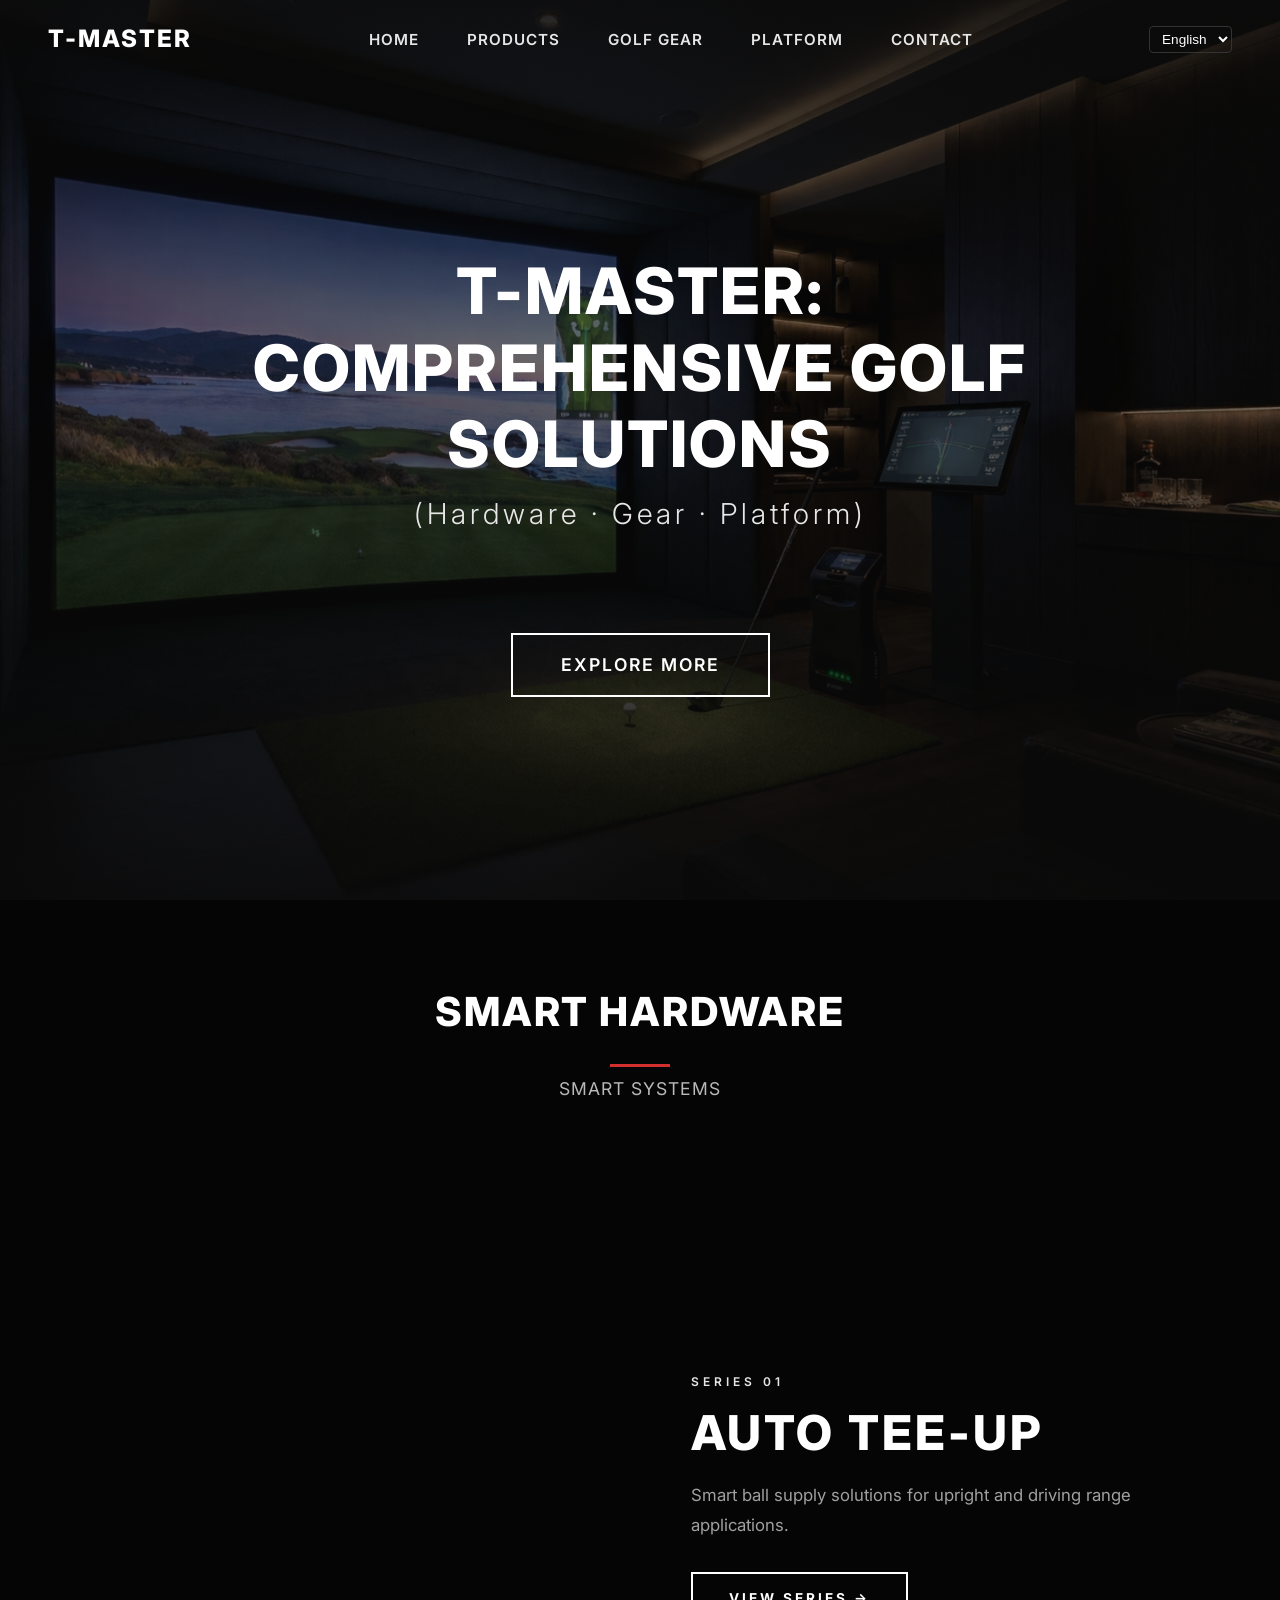
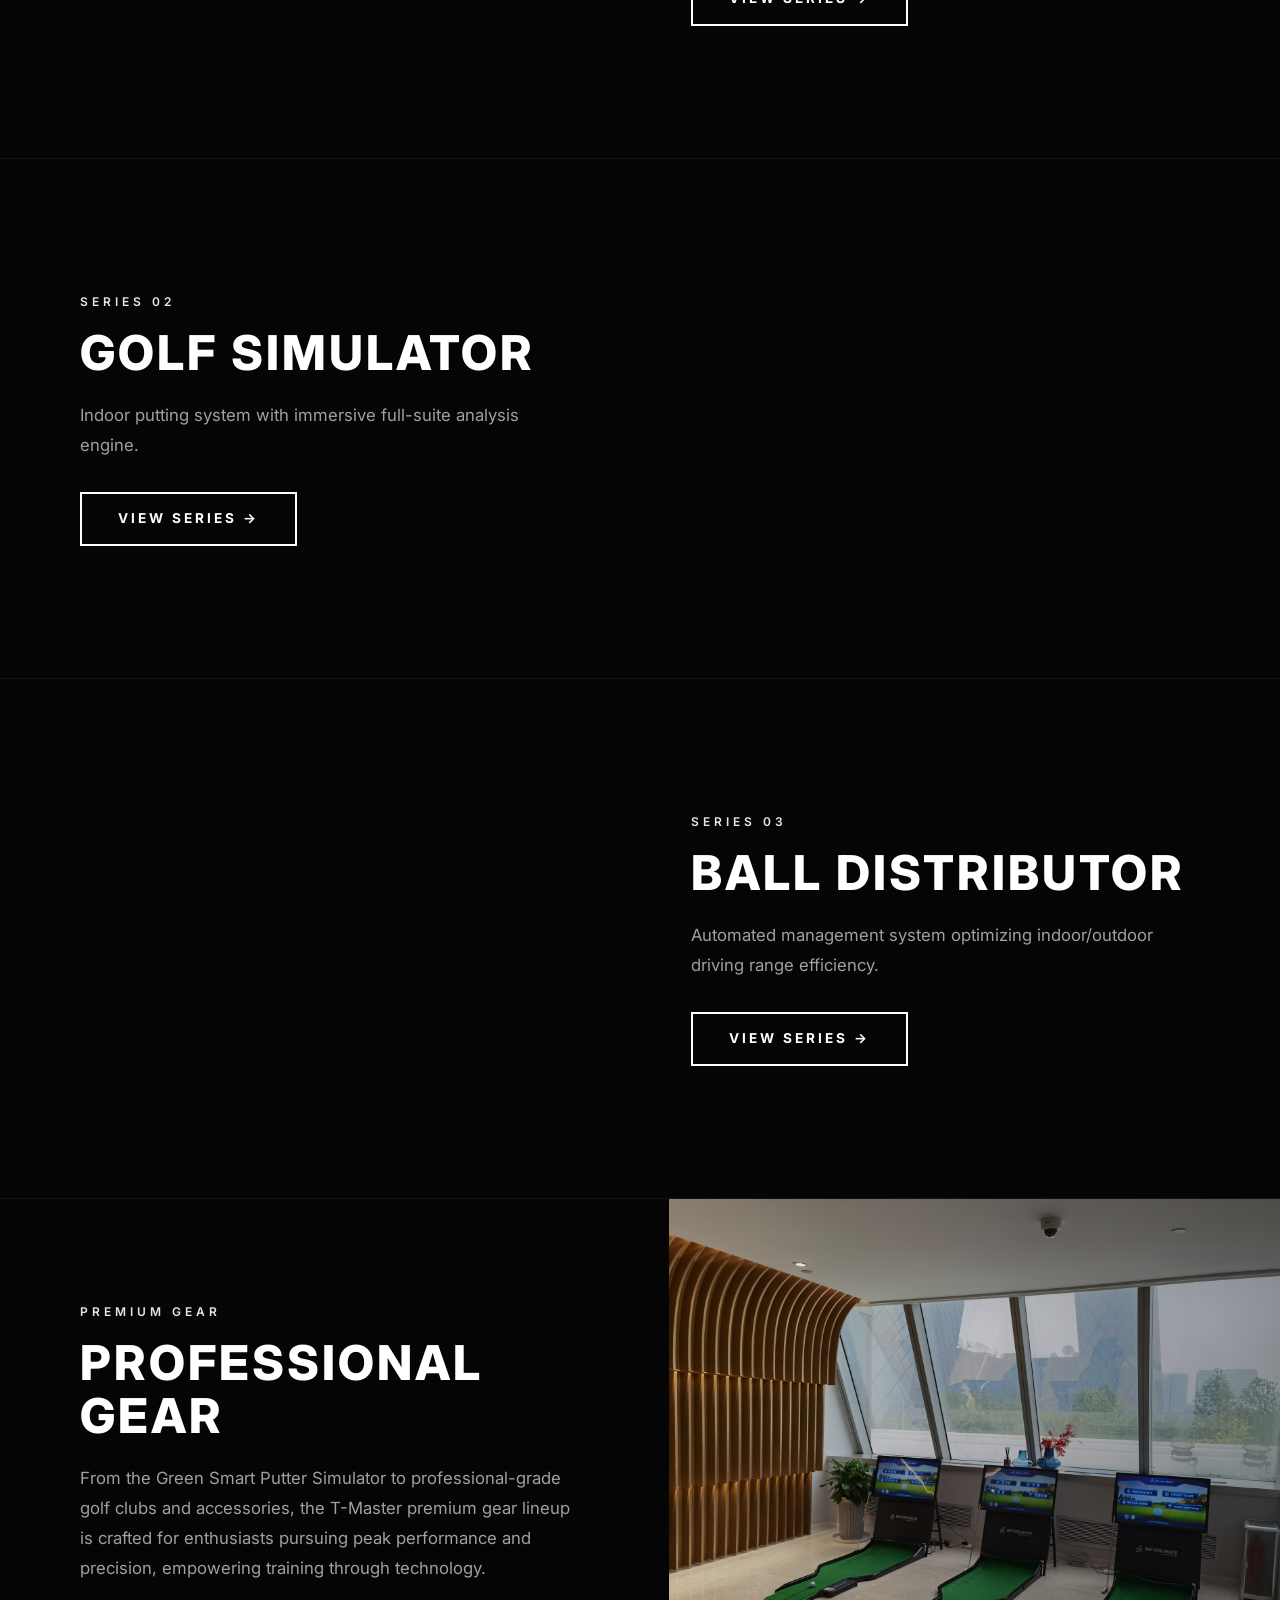
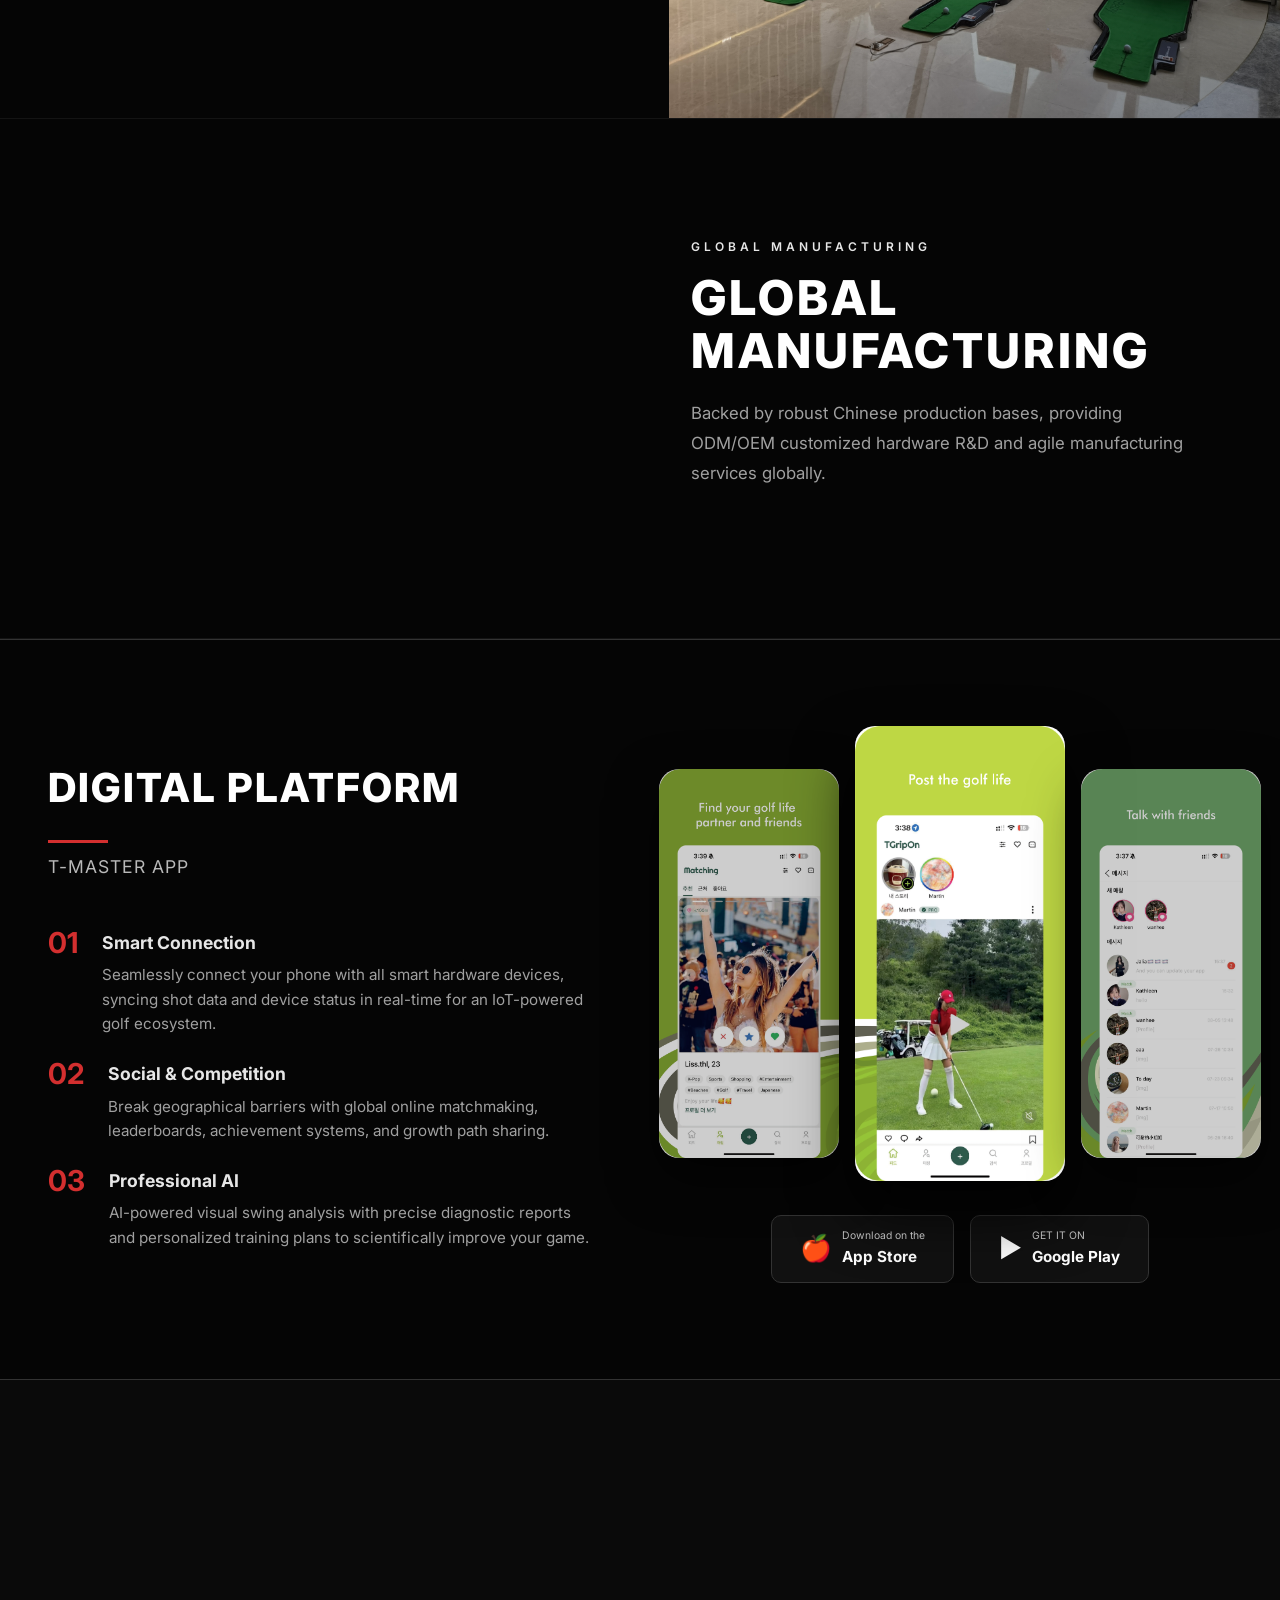
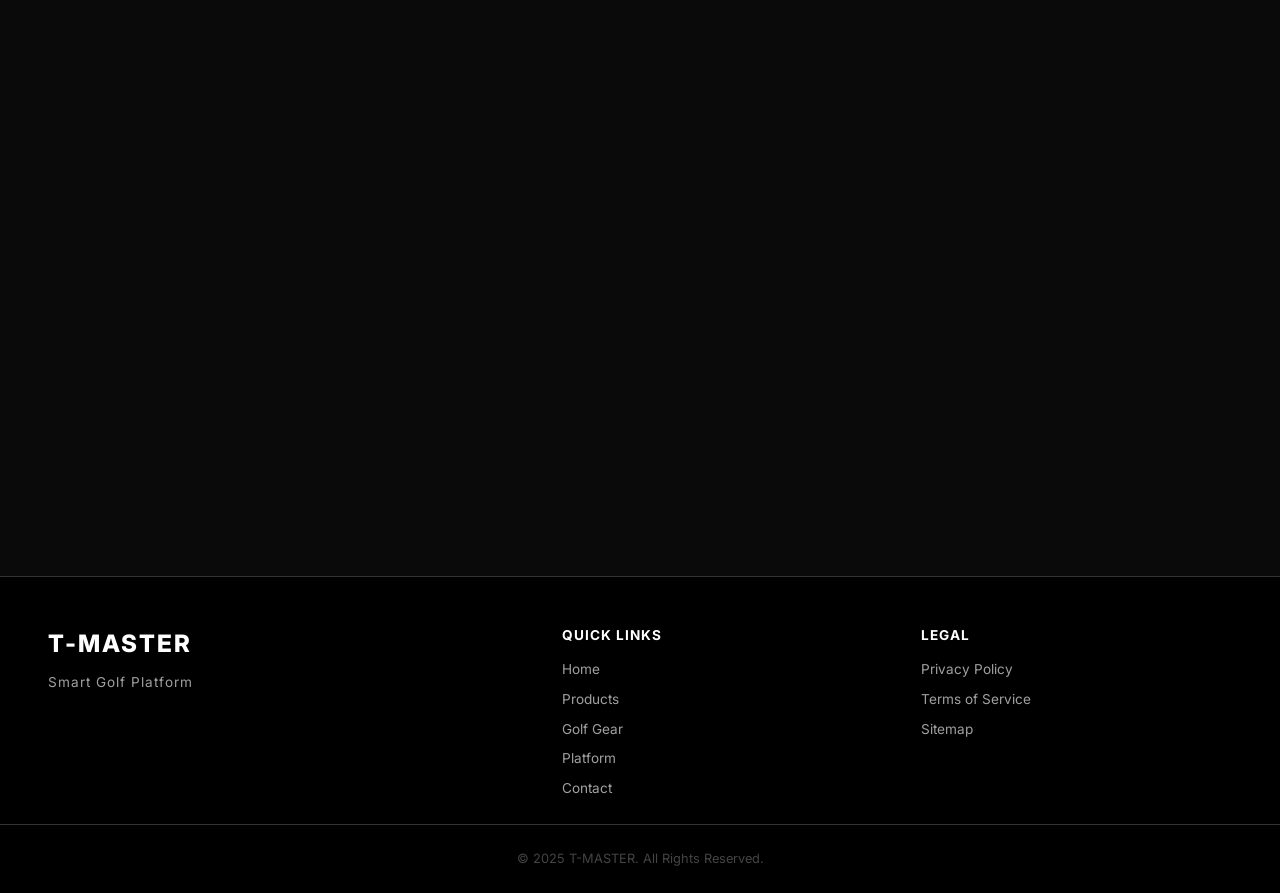
==== index.html @ eb728c8b "优化手机适配" ====
<!doctype html>
<html class="no-js" lang="">

<head>
  <meta charset="utf-8">
  <meta name="viewport" content="width=device-width, initial-scale=1">
  <title>T-Master | 全方位高尔夫解决方案</title>
  <link rel="preconnect" href="https://fonts.googleapis.com">
  <link rel="preconnect" href="https://fonts.gstatic.com" crossorigin>
  <link href="https://fonts.googleapis.com/css2?family=Inter:wght@300;400;600;800&display=swap" rel="stylesheet">
  <link rel="stylesheet" href="css/variables.css">
  <link rel="stylesheet" href="css/reset.css">
  <link rel="stylesheet" href="css/style.css">
  <link rel="stylesheet" href="css/header.css">
  <link rel="stylesheet" href="css/hero.css">
  <link rel="stylesheet" href="css/products.css">
  <link rel="stylesheet" href="css/platform.css">
  <link rel="stylesheet" href="css/footer.css">
  <meta name="description" content="T-Master 是一个涵盖从智能硬件、专业球具到数字化平台的全方位高尔夫解决方案品牌。">

  <meta property="og:title" content="">
  <meta property="og:type" content="">
  <meta property="og:url" content="">
  <meta property="og:image" content="">
  <meta property="og:image:alt" content="">

  <link rel="icon" href="/favicon.ico" sizes="any">
  <link rel="icon" href="/icon.svg" type="image/svg+xml">
  <link rel="apple-touch-icon" href="icon.png">

  <link rel="manifest" href="site.webmanifest">
  <meta name="theme-color" content="#fafafa">
  <style>
    .tm-global-cards {
      display: grid;
      grid-template-columns: 1fr 1fr;
      gap: 20px;
    }

    @media (max-width: 768px) {
      .tm-global-cards {
        grid-template-columns: 1fr;
        gap: 12px;
      }

      .tm-global-cards>div {
        padding: 20px !important;
      }

      .tm-global-cards h4 {
        font-size: 1rem !important;
      }

      .tm-global-cards p {
        font-size: 0.8rem !important;
      }

      .tm-contact-cta h2 {
        font-size: 1.5rem;
      }

      .tm-contact-cta p {
        font-size: 0.9rem !important;
      }

      .tm-contact-cta a {
        padding: 12px 32px !important;
        font-size: 0.9rem !important;
      }
    }
  </style>
</head>

<body>

  <header class="tm-header" id="tm-header">
    <div class="tm-header-container">
      <a href="#" class="tm-logo">T-Master</a>
      <nav class="tm-nav">
        <ul class="tm-nav-list">
          <li><a href="#hero" data-i18n="nav-home">首页</a></li>
          <li><a href="products.html" data-i18n="nav-products">产品中心</a></li>
          <li><a href="golf-gear.html" data-i18n="nav-golf-gear">高尔夫用品</a></li>
          <li><a href="#platform" data-i18n="nav-platform">数字化平台</a></li>
          <li><a href="contact.html" data-i18n="nav-contact">联系我们</a></li>
        </ul>
      </nav>
      <div class="tm-hamburger" id="tm-hamburger">
        <span></span><span></span><span></span>
      </div>
      <div class="tm-lang-switcher">
        <select id="lang-select">
          <option value="zh">中文</option>
          <option value="en">English</option>
          <option value="ko">한국어</option>
        </select>
      </div>
    </div>
  </header>

  <main>
    <!-- Hero Section -->
    <section id="hero" class="tm-hero">
      <img src="img/hero_golf.png" alt="Golf Simulator" class="tm-hero-bg">
      <div class="tm-hero-content">
        <h1 class="tm-hero-title tm-fade-up tm-delay-1" data-i18n="hero-slogan">T-Master: 全方位高尔夫解决方案</h1>
        <p class="tm-hero-subtitle tm-fade-up tm-delay-2" data-i18n="hero-sub">(硬件 · 装备 · 平台)</p>
        <a href="#products" class="tm-hero-btn tm-fade-up tm-delay-3" data-i18n="hero-btn">探索更多</a>
      </div>
    </section>

    <!-- Products Section - PXG Full-Width Banner Style -->
    <section id="products" class="tm-products-fullwidth">

      <!-- Section Header -->
      <div class="tm-section-header tm-reveal" style="padding: 80px 40px 40px;">
        <h2 class="tm-section-title" data-i18n="sec-hardware-title">智能硬件</h2>
        <p class="tm-section-subtitle" data-i18n="sec-hardware-sub">SMART SYSTEMS</p>
      </div>

      <!-- Banner 1: 发球机系列 -->
      <div class="tm-product-banner tm-reveal">
        <div class="tm-product-banner-img" style="background-image: url('img/products/立式发球机/autotee_new.png');"></div>
        <div class="tm-product-banner-content">
          <p class="tm-product-banner-label">SERIES 01</p>
          <h2 class="tm-product-banner-title" data-i18n="hw-autotee">自动发球机</h2>
          <p class="tm-product-banner-desc" data-i18n="hw-autotee-desc">涵盖立式与练习场场式的智能供球解决方案。</p>
          <a href="category.html?cat=tee-up" class="tm-product-banner-btn" data-i18n="cta-view-series">查看系列 →</a>
        </div>
      </div>

      <!-- Banner 2: 模拟器系列 (反向排列) -->
      <div class="tm-product-banner reverse tm-reveal">
        <div class="tm-product-banner-img"
          style="background-image: url('img/products/TEEMASTER高尔夫模拟器/golf_simulator.png');">
        </div>
        <div class="tm-product-banner-content">
          <p class="tm-product-banner-label">SERIES 02</p>
          <h2 class="tm-product-banner-title" data-i18n="hw-sim">智能模拟器</h2>
          <p class="tm-product-banner-desc" data-i18n="hw-sim-desc">包含果岭推杆系统与全套室内沉浸分析系统。</p>
          <a href="category.html?cat=simulator" class="tm-product-banner-btn" data-i18n="cta-view-series">查看系列 →</a>
        </div>
      </div>

      <!-- Banner 3: 自动配球机系列 -->
      <div class="tm-product-banner tm-reveal">
        <div class="tm-product-banner-img" style="background-image: url('img/products/各种供球机/185供球机_new.png');"></div>
        <div class="tm-product-banner-content">
          <p class="tm-product-banner-label">SERIES 03</p>
          <h2 class="tm-product-banner-title" data-i18n="hw-distributor">自动配球机</h2>
          <p class="tm-product-banner-desc" data-i18n="hw-distributor-desc">优化室内外练习场运营效率的自动化洗传管理系统。</p>
          <a href="category.html?cat=distributor" class="tm-product-banner-btn" data-i18n="cta-view-series">查看系列 →</a>
        </div>
      </div>

      <!-- Premium Gear Banner (反向) -->
      <div class="tm-product-banner reverse tm-reveal">
        <div class="tm-product-banner-img" style="background-image: url('img/products/果岭贝贝智能高尔夫推杆模拟器/gl1.jpg');"></div>
        <div class="tm-product-banner-content">
          <p class="tm-product-banner-label">PREMIUM GEAR</p>
          <h2 class="tm-product-banner-title" data-i18n="sec-gear-title">专业装备</h2>
          <p class="tm-product-banner-desc" data-i18n="gear-text">从果岭智能推杆模拟器到专业级高尔夫球杆及周边配件，T-Master
            专业装备产品线专为追求极致性能与精准工艺的高尔夫爱好者打造，以科技赋能训练，延续品牌硬核设计语言。</p>
        </div>
      </div>

      <!-- Manufacturing Banner -->
      <div class="tm-product-banner tm-reveal">
        <div class="tm-product-banner-img"
          style="background-image: url('https://images.unsplash.com/photo-1581091226825-a6a2a5aee158?auto=format&fit=crop&q=80&w=1200');">
        </div>
        <div class="tm-product-banner-content">
          <p class="tm-product-banner-label">GLOBAL MANUFACTURING</p>
          <h2 class="tm-product-banner-title" data-i18n="sec-mfg-title">生产实力</h2>
          <p class="tm-product-banner-desc" data-i18n="mfg-text">依托中国本土强大的生产基地，提供 ODM/OEM 定制化硬件研发与敏捷生产服务，辐射全球市场。</p>
        </div>
      </div>

    </section>

    <!-- Platform Section -->
    <section id="platform" class="tm-platform-section">
      <div class="tm-platform-container">
        <div class="tm-platform-content tm-reveal">
          <h2 class="tm-section-title" data-i18n="sec-plat-title" style="text-align:left; margin-bottom:10px;">数字化生态
          </h2>
          <p class="tm-section-subtitle" data-i18n="sec-plat-sub" style="margin-bottom:30px;">T-MASTER APP</p>

          <div class="tm-feature-list">
            <div class="tm-feature-item">
              <div class="tm-feature-icon">01</div>
              <div class="tm-feature-text">
                <h4 data-i18n="plat-feat1-title">智能连接</h4>
                <p data-i18n="plat-feat1-desc">手机与硬件设备无缝连接，实时同步击球数据，随时掌握训练状态。</p>
              </div>
            </div>
            <div class="tm-feature-item">
              <div class="tm-feature-icon">02</div>
              <div class="tm-feature-text">
                <h4 data-i18n="plat-feat2-title">社交竞技</h4>
                <p data-i18n="plat-feat2-desc">全球线上约战，排行榜与成就系统，让高尔夫更有乐趣。</p>
              </div>
            </div>
            <div class="tm-feature-item">
              <div class="tm-feature-icon">03</div>
              <div class="tm-feature-text">
                <h4 data-i18n="plat-feat3-title">专业赋能</h4>
                <p data-i18n="plat-feat3-desc">AI 视觉挥杆分析，个性化训练计划，助您持续突破。</p>
              </div>
            </div>
          </div>
        </div>
        <div class="tm-platform-visual tm-reveal" style="transition-delay: 0.3s;">
          <div class="tm-app-showcase">
            <img src="img/app/app_screen_1.png" alt="T-Master App" class="tm-app-screen">
            <img src="img/app/app_screen_2.png" alt="T-Master App" class="tm-app-screen tm-app-screen-center">
            <img src="img/app/app_screen_3.png" alt="T-Master App" class="tm-app-screen">
          </div>
          <div class="tm-app-download" style="display: flex; gap: 16px; justify-content: center; margin-top: 24px;">
            <a href="#" class="tm-download-btn"
              style="display: inline-flex; align-items: center; gap: 10px; padding: 12px 28px; background: #111; border: 1px solid var(--tm-color-border); border-radius: 10px; color: var(--tm-color-text); text-decoration: none; transition: var(--tm-transition-fast);"
              onmouseover="this.style.borderColor='var(--tm-color-accent)'"
              onmouseout="this.style.borderColor='var(--tm-color-border)'">
              <span style="font-size: 1.6rem;">🍎</span>
              <span style="text-align: left;"><small style="font-size: 0.65rem; opacity: 0.7; display: block;"
                  data-i18n="app-download-on">Download on the</small><strong style="font-size: 0.95rem;">App
                  Store</strong></span>
            </a>
            <a href="#" class="tm-download-btn"
              style="display: inline-flex; align-items: center; gap: 10px; padding: 12px 28px; background: #111; border: 1px solid var(--tm-color-border); border-radius: 10px; color: var(--tm-color-text); text-decoration: none; transition: var(--tm-transition-fast);"
              onmouseover="this.style.borderColor='var(--tm-color-accent)'"
              onmouseout="this.style.borderColor='var(--tm-color-border)'">
              <span style="font-size: 1.6rem;">▶️</span>
              <span style="text-align: left;"><small style="font-size: 0.65rem; opacity: 0.7; display: block;"
                  data-i18n="app-get-on">GET IT ON</small><strong style="font-size: 0.95rem;">Google
                  Play</strong></span>
            </a>
          </div>
        </div>
      </div>
    </section>

    <!-- Contact CTA + Global Layout -->
    <section id="contact" class="tm-contact-section">
      <!-- 简洁 CTA 引导区域 -->
      <div class="tm-contact-cta tm-reveal"
        style="max-width: var(--tm-max-width); margin: 0 auto; padding: 0 var(--tm-spacing-lg); text-align: center;">
        <h2 class="tm-section-title" data-i18n="sec-contact-cta-title">携手共创高尔夫未来</h2>
        <p class="tm-section-subtitle" data-i18n="sec-contact-cta-sub" style="margin-bottom: 16px;">BUSINESS PARTNERSHIP
        </p>
        <p style="font-size: 1.05rem; color: var(--tm-color-text-muted); max-width: 600px; margin: 0 auto 32px; line-height: 1.8;"
          data-i18n="sec-contact-cta-desc">无论您是寻找智能硬件合作、ODM/OEM 定制生产，还是区域代理与分销机会，我们都期待与您对话。</p>
        <a href="contact.html"
          style="display: inline-block; padding: 16px 48px; background: var(--tm-color-accent); color: #fff; font-size: 1rem; font-weight: 700; border-radius: 8px; text-decoration: none; letter-spacing: 1px; transition: var(--tm-transition-fast);"
          onmouseover="this.style.opacity='0.85'" onmouseout="this.style.opacity='1'" data-i18n="sec-contact-cta-btn">📋
          立即联系我们</a>
      </div>

      <!-- 全球业务布局 -->
      <div class="tm-global-layout tm-reveal"
        style="transition-delay: 0.3s; max-width: var(--tm-max-width); margin: 60px auto 0; padding: 0 var(--tm-spacing-lg);">
        <div class="tm-global-content" style="text-align: center; margin-bottom: 24px;">
          <h3 data-i18n="sec-global-title">🌍 全球业务布局</h3>
          <p data-i18n="sec-global-desc" style="color: var(--tm-color-text-muted); margin-top: 8px;">中韩双核驱动的跨国业务格局展示</p>
        </div>
        <div class="tm-global-cards">
          <div
            style="background: var(--tm-color-bg-secondary); border: 1px solid var(--tm-color-border); border-radius: 12px; padding: 28px; position: relative; overflow: hidden;">
            <div
              style="position: absolute; top: 12px; right: 16px; font-size: 0.7rem; letter-spacing: 2px; color: var(--tm-color-accent); text-transform: uppercase;">
              R&D CENTER</div>
            <div style="font-size: 2rem; margin-bottom: 12px;">🇰🇷</div>
            <h4 style="font-size: 1.2rem; font-weight: 700; color: var(--tm-color-text); margin-bottom: 6px;"
              data-i18n="loc-korea">韩国 (Korea)</h4>
            <p style="font-size: 0.85rem; color: var(--tm-color-text-muted); line-height: 1.6;"
              data-i18n="loc-korea-desc">产品研发与设计中心，负责核心技术创新、软件平台开发与全球市场策略制定。</p>
          </div>
          <div
            style="background: var(--tm-color-bg-secondary); border: 1px solid var(--tm-color-border); border-radius: 12px; padding: 28px; position: relative; overflow: hidden;">
            <div
              style="position: absolute; top: 12px; right: 16px; font-size: 0.7rem; letter-spacing: 2px; color: var(--tm-color-accent); text-transform: uppercase;">
              MANUFACTURING</div>
            <div style="font-size: 2rem; margin-bottom: 12px;">🇨🇳</div>
            <h4 style="font-size: 1.2rem; font-weight: 700; color: var(--tm-color-text); margin-bottom: 6px;"
              data-i18n="loc-china">中国 (China)</h4>
            <p style="font-size: 0.85rem; color: var(--tm-color-text-muted); line-height: 1.6;"
              data-i18n="loc-china-desc">智能硬件生产基地，承担 ODM/OEM 定制化制造、品控管理与全球供应链交付。</p>
          </div>
        </div>
      </div>
    </section>
  </main>

  <!-- Footer -->
  <footer class="tm-footer">
    <div class="tm-footer-inner">
      <div class="tm-footer-brand">
        <div class="tm-footer-logo">T-MASTER</div>
        <p class="tm-footer-tagline" data-i18n="footer-tagline">Smart Golf Platform</p>
      </div>
      <div class="tm-footer-nav">
        <h4 data-i18n="footer-nav-title">快速导航</h4>
        <a href="#hero" data-i18n="nav-home">首页</a>
        <a href="products.html" data-i18n="nav-products">产品中心</a>
        <a href="golf-gear.html" data-i18n="nav-golf-gear">高尔夫用品</a>
        <a href="index.html#platform" data-i18n="nav-platform">数字化平台</a>
        <a href="contact.html" data-i18n="nav-contact">联系我们</a>
      </div>
      <div class="tm-footer-legal">
        <h4 data-i18n="footer-legal-title">法律信息</h4>
        <a href="#" data-i18n="footer-privacy">隐私政策</a>
        <a href="#" data-i18n="footer-terms">服务条款</a>
        <a href="#" data-i18n="legal-sitemap">网站地图</a>
      </div>
    </div>
    <div class="tm-footer-bottom">
      <div class="tm-footer-copy" data-i18n="footer-copy">&copy; 2025 T-MASTER. All Rights Reserved.</div>
    </div>
  </footer>

  <script src="js/app.js"></script>

</body>

</html>
---- css/variables.css ----
:root {
  /* Colors - Dark Theme (PXG style) */
  --tm-color-bg: #0a0a0a;
  --tm-color-bg-secondary: #1a1a1a;
  --tm-color-text: #ffffff;
  --tm-color-text-muted: #a0a0a0;
  --tm-color-primary: #e6e6e6; /* Metallic/Light gray */
  --tm-color-accent: #d32f2f; /* Deep red accent */
  --tm-color-border: #333333;
  
  /* Typography */
  --tm-font-family: 'Inter', -apple-system, BlinkMacSystemFont, 'Segoe UI', Roboto, 'Helvetica Neue', Arial, sans-serif;
  
  /* Transitions */
  --tm-transition-fast: all 0.2s cubic-bezier(0.25, 0.8, 0.25, 1);
  --tm-transition-smooth: all 0.4s cubic-bezier(0.25, 0.8, 0.25, 1);
  --tm-transition-slow: all 0.8s cubic-bezier(0.25, 0.8, 0.25, 1);

  /* Spacing */
  --tm-spacing-sm: 0.5rem;
  --tm-spacing-md: 1.5rem;
  --tm-spacing-lg: 3rem;
  --tm-spacing-xl: 6rem;
  
  /* Layout */
  --tm-max-width: 1400px;
  --tm-header-height: 80px;
}
---- css/header.css ----
.tm-header {
    position: fixed;
    top: 0;
    left: 0;
    width: 100%;
    height: var(--tm-header-height);
    z-index: 1000;
    background-color: transparent;
    transition: var(--tm-transition-smooth);
    border-bottom: 1px solid transparent;
}

.tm-header.scrolled {
    background-color: rgba(10, 10, 10, 0.95);
    backdrop-filter: blur(10px);
    -webkit-backdrop-filter: blur(10px);
    border-bottom: 1px solid var(--tm-color-border);
}

.tm-header-container {
    max-width: var(--tm-max-width);
    margin: 0 auto;
    padding: 0 var(--tm-spacing-lg);
    height: 100%;
    display: flex;
    justify-content: space-between;
    align-items: center;
}

.tm-logo {
    font-size: 1.5rem;
    font-weight: 800;
    color: var(--tm-color-text);
    letter-spacing: 2px;
    text-transform: uppercase;
}

.tm-nav-list {
    display: flex;
    gap: var(--tm-spacing-lg);
}

.tm-nav-list a {
    font-size: 0.95rem;
    font-weight: 600;
    color: var(--tm-color-primary);
    text-transform: uppercase;
    letter-spacing: 1px;
    position: relative;
    padding-bottom: 4px;
}

.tm-nav-list a:hover {
    color: var(--tm-color-text);
}

.tm-nav-list a::after {
    content: '';
    position: absolute;
    bottom: 0;
    left: 0;
    width: 0%;
    height: 2px;
    background-color: var(--tm-color-accent);
    transition: var(--tm-transition-fast);
}

.tm-nav-list a:hover::after {
    width: 100%;
}

.tm-lang-switcher select {
    background: transparent;
    color: var(--tm-color-text);
    border: 1px solid var(--tm-color-border);
    padding: 4px 8px;
    font-size: 0.85rem;
    border-radius: 4px;
    cursor: pointer;
    outline: none;
    transition: var(--tm-transition-smooth);
}

.tm-lang-switcher select:hover {
    border-color: var(--tm-color-text-muted);
}

.tm-lang-switcher select option {
    background: var(--tm-color-bg);
    color: var(--tm-color-text);
}

/* Hamburger toggle button */
.tm-hamburger {
    display: none;
    flex-direction: column;
    justify-content: center;
    gap: 5px;
    width: 28px;
    height: 28px;
    cursor: pointer;
    z-index: 1001;
}

.tm-hamburger span {
    display: block;
    width: 100%;
    height: 2px;
    background: var(--tm-color-text);
    border-radius: 2px;
    transition: var(--tm-transition-fast);
}

.tm-hamburger.active span:nth-child(1) {
    transform: translateY(7px) rotate(45deg);
}

.tm-hamburger.active span:nth-child(2) {
    opacity: 0;
}

.tm-hamburger.active span:nth-child(3) {
    transform: translateY(-7px) rotate(-45deg);
}

/* Hide mobile-only elements on desktop */
.tm-mobile-lang {
    display: none;
}

/* Mobile responsive navigation */
@media (max-width: 768px) {
    .tm-hamburger {
        display: flex;
    }

    .tm-lang-switcher {
        display: none;
    }

    .tm-nav {
        position: fixed;
        top: 0;
        left: 0;
        width: 100%;
        height: 100vh;
        background-color: rgba(10, 10, 10, 0.98);
        backdrop-filter: blur(20px);
        -webkit-backdrop-filter: blur(20px);
        display: flex;
        flex-direction: column;
        align-items: center;
        justify-content: center;
        opacity: 0;
        visibility: hidden;
        transition: opacity 0.3s ease, visibility 0.3s ease;
        z-index: 999;
    }

    .tm-nav.open {
        opacity: 1;
        visibility: visible;
    }

    .tm-nav-list {
        display: flex;
        flex-direction: column;
        align-items: center;
        gap: 32px;
    }

    .tm-nav-list a {
        font-size: 1.3rem;
        letter-spacing: 2px;
    }

    /* Mobile language selector inside menu */
    .tm-mobile-lang {
        display: block;
        margin-top: 40px;
        text-align: center;
    }

    .tm-mobile-lang-toggle {
        display: inline-flex;
        align-items: center;
        gap: 8px;
        padding: 10px 24px;
        border: 1px solid var(--tm-color-border);
        border-radius: 24px;
        color: var(--tm-color-text-muted);
        font-size: 0.9rem;
        cursor: pointer;
        transition: var(--tm-transition-fast);
        background: transparent;
    }

    .tm-mobile-lang-toggle:hover {
        border-color: var(--tm-color-text);
        color: var(--tm-color-text);
    }

    .tm-mobile-lang-toggle .arrow {
        font-size: 0.6rem;
        transition: transform 0.2s ease;
    }

    .tm-mobile-lang-toggle.expanded .arrow {
        transform: rotate(180deg);
    }

    .tm-mobile-lang-options {
        display: none;
        flex-direction: column;
        gap: 0;
        margin-top: 12px;
        overflow: hidden;
    }

    .tm-mobile-lang-options.show {
        display: flex;
    }

    .tm-mobile-lang-options button {
        background: transparent;
        border: none;
        color: var(--tm-color-text-muted);
        font-size: 1rem;
        padding: 12px 20px;
        cursor: pointer;
        transition: var(--tm-transition-fast);
        letter-spacing: 1px;
    }

    .tm-mobile-lang-options button:hover,
    .tm-mobile-lang-options button.active {
        color: var(--tm-color-accent);
    }
}
---- css/hero.css ----
/* Hero Section Styles */
.tm-hero {
    height: 100vh;
    width: 100%;
    position: relative;
    display: flex;
    align-items: center;
    justify-content: center;
    overflow: hidden;
    background-color: var(--tm-color-bg);
}

.tm-hero-bg {
    position: absolute;
    top: 0;
    left: 0;
    width: 100%;
    height: 100%;
    object-fit: cover;
    z-index: 1;
    opacity: 0.5;
    /* Darken the image for text readability */
}

.tm-hero::before {
    content: '';
    position: absolute;
    top: 0;
    left: 0;
    width: 100%;
    height: 100%;
    background: linear-gradient(180deg, rgba(10, 10, 10, 0.8) 0%, rgba(10, 10, 10, 0.1) 40%, rgba(10, 10, 10, 0.9) 100%);
    z-index: 2;
}

.tm-hero-content {
    position: relative;
    z-index: 10;
    text-align: center;
    max-width: 900px;
    padding: 0 var(--tm-spacing-md);
    margin-top: 50px;
    /* Offset for header */
}

.tm-hero-title {
    font-size: 4rem;
    font-weight: 800;
    color: var(--tm-color-text);
    margin-bottom: var(--tm-spacing-sm);
    text-transform: uppercase;
    letter-spacing: 2px;
    line-height: 1.2;
}

.tm-hero-subtitle {
    font-size: 1.8rem;
    font-weight: 300;
    color: var(--tm-color-primary);
    margin-bottom: var(--tm-spacing-xl);
    letter-spacing: 4px;
}

.tm-hero-btn {
    display: inline-block;
    background-color: transparent;
    color: var(--tm-color-text);
    border: 2px solid var(--tm-color-text);
    padding: 16px 48px;
    font-size: 1.1rem;
    font-weight: 600;
    text-transform: uppercase;
    letter-spacing: 2px;
    transition: var(--tm-transition-smooth);
}

.tm-hero-btn:hover {
    background-color: var(--tm-color-text);
    color: var(--tm-color-bg);
    border-color: var(--tm-color-text);
}

/* Initial animation states */
.tm-fade-up {
    opacity: 0;
    transform: translateY(40px);
    animation: fadeUpAnim 1.2s cubic-bezier(0.25, 1, 0.5, 1) forwards;
}

.tm-delay-1 {
    animation-delay: 0.3s;
}

.tm-delay-2 {
    animation-delay: 0.6s;
}

.tm-delay-3 {
    animation-delay: 0.9s;
}

@keyframes fadeUpAnim {
    to {
        opacity: 1;
        transform: translateY(0);
    }
}

@media (max-width: 768px) {
    .tm-hero-title {
        font-size: 2.5rem;
    }

    .tm-hero-subtitle {
        font-size: 1.2rem;
        letter-spacing: 2px;
    }
}
---- css/products.css ----
/* Products & Manufacturing Section Styles */
.tm-section {
    padding: var(--tm-spacing-xl) var(--tm-spacing-lg);
    max-width: var(--tm-max-width);
    margin: 0 auto;
}

.tm-section-header {
    text-align: center;
    margin-bottom: var(--tm-spacing-xl);
}

.tm-section-title {
    font-size: 2.5rem;
    font-weight: 800;
    text-transform: uppercase;
    letter-spacing: 2px;
    color: var(--tm-color-text);
    margin-bottom: var(--tm-spacing-sm);
}

.tm-section-title::after {
    content: '';
    display: block;
    width: 60px;
    height: 3px;
    background-color: var(--tm-color-accent);
    margin: 20px auto 0;
}

.tm-section-subtitle {
    font-size: 1.1rem;
    color: var(--tm-color-primary);
    opacity: 0.8;
    text-transform: uppercase;
    letter-spacing: 1px;
}

/* Grid Layout for Products */
.tm-grid {
    display: grid;
    grid-template-columns: repeat(auto-fit, minmax(280px, 1fr));
    gap: var(--tm-spacing-lg);
}

.tm-card {
    display: block;
    background-color: var(--tm-color-bg-secondary);
    border: 1px solid var(--tm-color-border);
    overflow: hidden;
    transition: var(--tm-transition-smooth);
    border-radius: 4px;
}

.tm-card:hover {
    transform: translateY(-10px);
    border-color: var(--tm-color-text-muted);
    box-shadow: 0 15px 30px rgba(0, 0, 0, 0.5);
}

.tm-card-img {
    width: 100%;
    height: 220px;
    object-fit: cover;
    background-color: #222;
}

.tm-card-content {
    padding: var(--tm-spacing-md);
}

.tm-card-title {
    font-size: 1.25rem;
    font-weight: 600;
    margin-bottom: var(--tm-spacing-sm);
    color: var(--tm-color-text);
}

.tm-card-desc {
    font-size: 0.95rem;
    color: var(--tm-color-text-muted);
    line-height: 1.5;
}

/* Premium Gear & Manufacturing Banners */
.tm-banner-row {
    display: flex;
    align-items: center;
    margin-top: var(--tm-spacing-xl);
    background-color: var(--tm-color-bg-secondary);
    border: 1px solid var(--tm-color-border);
}

.tm-banner-row.reverse {
    flex-direction: row-reverse;
}

.tm-banner-img {
    flex: 1;
    min-height: 400px;
    background-size: cover;
    background-position: center;
}

.tm-banner-text {
    flex: 1;
    padding: var(--tm-spacing-xl);
}

.tm-banner-text p {
    font-size: 1.1rem;
    color: var(--tm-color-text-muted);
    line-height: 1.8;
}

@media (max-width: 900px) {

    .tm-banner-row,
    .tm-banner-row.reverse {
        flex-direction: column;
    }

    .tm-banner-img {
        width: 100%;
        min-height: 250px;
    }

    .tm-banner-text {
        padding: var(--tm-spacing-lg);
    }
}


/* ======================================
   PXG-Style Full-Width Product Banners
   ====================================== */

.tm-products-fullwidth {
    background-color: #050505;
}

.tm-product-banner {
    display: flex;
    align-items: stretch;
    min-height: 520px;
    border-bottom: 1px solid rgba(255, 255, 255, 0.06);
    overflow: hidden;
}

.tm-product-banner.reverse {
    flex-direction: row-reverse;
}

.tm-product-banner-img {
    flex: 1.2;
    background-size: cover;
    background-position: center;
    position: relative;
    transition: transform 0.6s ease;
}

.tm-product-banner:hover .tm-product-banner-img {
    transform: scale(1.03);
}

/* dark overlay for contrast */
.tm-product-banner-img::after {
    content: '';
    position: absolute;
    inset: 0;
    background: linear-gradient(to right, rgba(5, 5, 5, 0.4), transparent);
}

.tm-product-banner.reverse .tm-product-banner-img::after {
    background: linear-gradient(to left, rgba(5, 5, 5, 0.4), transparent);
}

.tm-product-banner-content {
    flex: 1;
    display: flex;
    flex-direction: column;
    justify-content: center;
    padding: 60px 80px;
}

.tm-product-banner-label {
    font-size: 0.75rem;
    letter-spacing: 4px;
    text-transform: uppercase;
    color: var(--tm-color-primary);
    margin-bottom: 16px;
    font-weight: 600;
}

.tm-product-banner-title {
    font-size: 3rem;
    font-weight: 800;
    text-transform: uppercase;
    letter-spacing: 3px;
    color: var(--tm-color-text);
    margin-bottom: 20px;
    line-height: 1.1;
}

.tm-product-banner-desc {
    font-size: 1.05rem;
    color: var(--tm-color-text-muted);
    line-height: 1.8;
    max-width: 500px;
    margin-bottom: 32px;
}

.tm-product-banner-btn {
    display: inline-block;
    padding: 14px 36px;
    border: 2px solid var(--tm-color-text);
    color: var(--tm-color-text);
    font-size: 0.85rem;
    font-weight: 700;
    letter-spacing: 3px;
    text-transform: uppercase;
    text-decoration: none;
    transition: all 0.3s ease;
    align-self: flex-start;
}

.tm-product-banner-btn:hover {
    background-color: var(--tm-color-text);
    color: var(--tm-color-bg);
}

/* Responsive */
@media (max-width: 900px) {

    .tm-product-banner,
    .tm-product-banner.reverse {
        flex-direction: column;
        min-height: auto;
    }

    .tm-product-banner-img {
        min-height: 300px;
        flex: none;
    }

    .tm-product-banner-content {
        padding: 40px 24px;
    }

    .tm-product-banner-title {
        font-size: 2rem;
    }
}


/* Scroll reveal class */
.tm-reveal {
    opacity: 0;
    transform: translateY(40px);
    transition: opacity 0.8s ease-out, transform 0.8s ease-out;
}

.tm-reveal.active {
    opacity: 1;
    transform: translateY(0);
}

/* Mobile: keep 2 columns for category grids */
@media (max-width: 768px) {
    .tm-grid {
        grid-template-columns: 1fr 1fr;
        gap: 10px;
    }

    .tm-card {
        border-radius: 6px;
    }

    .tm-card:hover {
        transform: translateY(-4px);
    }

    .tm-card-img {
        height: auto;
        aspect-ratio: 1 / 1;
    }

    .tm-card-content {
        padding: 10px;
    }

    .tm-card-title {
        font-size: 0.85rem;
        margin-bottom: 4px;
        line-height: 1.3;
    }

    .tm-card-desc {
        font-size: 0.72rem;
        line-height: 1.4;
    }

    .tm-card-badge {
        font-size: 0.55rem;
        padding: 2px 6px;
        margin-top: 6px;
    }
}
---- css/platform.css ----
/* Digital Platform Section */
.tm-platform-section {
    background-color: #050505;
    padding: var(--tm-spacing-xl) 0;
    border-top: 1px solid var(--tm-color-border);
    border-bottom: 1px solid var(--tm-color-border);
}

.tm-platform-container {
    max-width: var(--tm-max-width);
    margin: 0 auto;
    padding: 0 var(--tm-spacing-lg);
    display: flex;
    align-items: flex-start;
    gap: var(--tm-spacing-xl);
}

.tm-platform-content {
    flex: 1;
    min-width: 0;
    padding-top: 20px;
}

.tm-platform-visual {
    flex: 1;
    display: flex;
    flex-direction: column;
    align-items: center;
    position: relative;
    min-width: 0;
}

/* App Screenshots Showcase */
.tm-app-showcase {
    display: flex;
    align-items: center;
    justify-content: center;
    gap: 16px;
    perspective: 1000px;
}

.tm-app-screen {
    width: 180px;
    border-radius: 20px;
    box-shadow: 0 20px 50px rgba(0, 0, 0, 0.6);
    transition: transform 0.4s ease, box-shadow 0.4s ease;
    opacity: 0.8;
}

.tm-app-screen-center {
    width: 210px;
    opacity: 1;
    transform: translateY(-10px);
    box-shadow: 0 30px 60px rgba(0, 0, 0, 0.8);
}

.tm-app-screen:hover {
    transform: translateY(-8px) scale(1.03);
    opacity: 1;
    box-shadow: 0 25px 55px rgba(0, 0, 0, 0.7);
}

.tm-app-screen-center:hover {
    transform: translateY(-16px) scale(1.05);
}

/* Platform Features List */
.tm-feature-list {
    margin-top: var(--tm-spacing-lg);
}

.tm-feature-item {
    display: flex;
    align-items: flex-start;
    margin-bottom: var(--tm-spacing-md);
}

.tm-feature-icon {
    color: var(--tm-color-accent);
    font-size: 1.8rem;
    margin-right: var(--tm-spacing-md);
    line-height: 1;
    font-weight: bold;
}

.tm-feature-text h4 {
    font-size: 1.1rem;
    margin-bottom: 6px;
    color: var(--tm-color-primary);
}

.tm-feature-text p {
    font-size: 0.95rem;
    color: var(--tm-color-text-muted);
}

/* 平台区域标题红线左对齐（覆盖全局居中） */
.tm-platform-section .tm-section-title::after {
    margin: 20px 0 0;
}

@media (max-width: 900px) {
    .tm-platform-container {
        flex-direction: column;
    }

    .tm-app-showcase {
        gap: 10px;
    }

    .tm-app-screen {
        width: 100px;
    }

    .tm-app-screen-center {
        width: 130px;
    }
}
---- css/footer.css ----
/* ============================================================
   Contact Section - B2B Form & Legal
   ============================================================ */
.tm-contact-section {
    padding: var(--tm-spacing-xl) var(--tm-spacing-lg);
    max-width: var(--tm-max-width);
    margin: 0 auto;
}

.tm-contact-wrapper {
    display: grid;
    grid-template-columns: 1.2fr 0.8fr;
    gap: var(--tm-spacing-lg);
    margin-bottom: var(--tm-spacing-lg);
}

/* B2B Form */
.tm-b2b-form-area {
    background-color: var(--tm-color-bg-secondary);
    border: 1px solid var(--tm-color-border);
    padding: var(--tm-spacing-lg);
    border-radius: 12px;
}

.tm-b2b-form-header {
    display: flex;
    justify-content: space-between;
    align-items: center;
    margin-bottom: 8px;
}

.tm-b2b-form-header h2 {
    font-size: 1.4rem;
    font-weight: 700;
    color: var(--tm-color-text);
}

.tm-b2b-badge {
    background: var(--tm-color-bg);
    border: 1px solid var(--tm-color-border);
    padding: 4px 12px;
    border-radius: 6px;
    font-size: 0.75rem;
    color: var(--tm-color-text-muted);
    letter-spacing: 0.5px;
}

.tm-b2b-desc {
    font-size: 0.9rem;
    color: var(--tm-color-text-muted);
    margin-bottom: var(--tm-spacing-md);
}

.tm-form-row {
    display: grid;
    grid-template-columns: 1fr 1fr;
    gap: var(--tm-spacing-md);
}

.tm-form-group {
    margin-bottom: var(--tm-spacing-md);
}

.tm-form-group label {
    display: block;
    margin-bottom: 8px;
    font-size: 0.85rem;
    color: var(--tm-color-text-muted);
}

.tm-form-control {
    width: 100%;
    padding: 12px 16px;
    background-color: var(--tm-color-bg);
    border: 1px solid var(--tm-color-border);
    color: var(--tm-color-text);
    font-size: 0.95rem;
    border-radius: 8px;
    transition: var(--tm-transition-fast);
    font-family: var(--tm-font-family);
}

.tm-form-control::placeholder {
    color: #555;
}

.tm-form-control:focus {
    border-color: var(--tm-color-accent);
    outline: none;
    box-shadow: 0 0 0 2px rgba(211, 47, 47, 0.15);
}

textarea.tm-form-control {
    min-height: 100px;
    resize: vertical;
}

.tm-submit-btn {
    background-color: var(--tm-color-accent);
    color: #fff;
    padding: 14px 24px;
    font-size: 1rem;
    font-weight: 700;
    letter-spacing: 1px;
    border: none;
    border-radius: 8px;
    width: 100%;
    cursor: pointer;
    transition: var(--tm-transition-smooth);
}

.tm-submit-btn:hover {
    background-color: #b71c1c;
    transform: translateY(-1px);
    box-shadow: 0 4px 20px rgba(211, 47, 47, 0.3);
}

/* Legal Area */
.tm-legal-area {
    background-color: var(--tm-color-bg-secondary);
    border: 1px solid var(--tm-color-border);
    padding: var(--tm-spacing-lg);
    border-radius: 12px;
}

.tm-legal-area h3 {
    font-size: 1.2rem;
    font-weight: 700;
    color: var(--tm-color-text);
    margin-bottom: var(--tm-spacing-md);
}

.tm-legal-items {
    display: flex;
    flex-direction: column;
    gap: 8px;
}

.tm-legal-item {
    display: flex;
    align-items: center;
    gap: 14px;
    padding: 14px 16px;
    background-color: var(--tm-color-bg);
    border: 1px solid var(--tm-color-border);
    border-radius: 8px;
    transition: var(--tm-transition-fast);
    text-decoration: none;
}

.tm-legal-item:hover {
    border-color: var(--tm-color-accent);
    background-color: rgba(211, 47, 47, 0.05);
}

.tm-legal-icon {
    width: 36px;
    height: 36px;
    display: flex;
    align-items: center;
    justify-content: center;
    background: var(--tm-color-accent);
    border-radius: 50%;
    font-size: 1rem;
    flex-shrink: 0;
}

.tm-legal-item strong {
    display: block;
    color: var(--tm-color-text);
    font-size: 0.95rem;
    margin-bottom: 2px;
}

.tm-legal-item p {
    color: var(--tm-color-text-muted);
    font-size: 0.8rem;
    line-height: 1.4;
    margin: 0;
}

/* Global Layout */
.tm-global-layout {
    background-color: var(--tm-color-bg-secondary);
    border: 1px solid var(--tm-color-border);
    border-radius: 12px;
    padding: var(--tm-spacing-md) var(--tm-spacing-lg);
    display: flex;
    align-items: center;
    justify-content: space-between;
    gap: var(--tm-spacing-lg);
}

.tm-global-content h3 {
    font-size: 1.1rem;
    font-weight: 700;
    color: var(--tm-color-text);
    margin-bottom: 4px;
}

.tm-global-content p {
    font-size: 0.85rem;
    color: var(--tm-color-text-muted);
}

.tm-global-locations {
    display: flex;
    align-items: center;
    gap: var(--tm-spacing-md);
}

.tm-location {
    display: flex;
    flex-direction: column;
    align-items: center;
    gap: 4px;
}

.tm-location-dot {
    width: 12px;
    height: 12px;
    background: var(--tm-color-accent);
    border-radius: 50%;
    box-shadow: 0 0 8px rgba(211, 47, 47, 0.5);
}

.tm-location-label {
    font-size: 0.75rem;
    color: var(--tm-color-text-muted);
}

.tm-location strong {
    font-size: 0.95rem;
    color: var(--tm-color-text);
}

.tm-location-arrow {
    font-size: 1.4rem;
    color: var(--tm-color-text-muted);
    animation: flyArrow 2s ease-in-out infinite;
}

@keyframes flyArrow {

    0%,
    100% {
        transform: translateX(0);
    }

    50% {
        transform: translateX(8px);
    }
}

/* ============================================================
   Footer
   ============================================================ */
.tm-footer {
    background-color: #000;
    border-top: 1px solid var(--tm-color-border);
    padding: 0;
}

.tm-footer-inner {
    max-width: var(--tm-max-width);
    margin: 0 auto;
    padding: var(--tm-spacing-lg) var(--tm-spacing-lg) var(--tm-spacing-md);
    display: grid;
    grid-template-columns: 1.5fr 1fr 1fr;
    gap: var(--tm-spacing-lg);
}

.tm-footer-brand {
    display: flex;
    flex-direction: column;
}

.tm-footer-logo {
    font-size: 1.5rem;
    font-weight: 800;
    letter-spacing: 2px;
    color: var(--tm-color-text);
    margin-bottom: 8px;
}

.tm-footer-tagline {
    font-size: 0.85rem;
    color: var(--tm-color-text-muted);
    letter-spacing: 1px;
}

.tm-footer-nav,
.tm-footer-legal {
    display: flex;
    flex-direction: column;
    gap: 8px;
}

.tm-footer-nav h4,
.tm-footer-legal h4 {
    font-size: 0.85rem;
    font-weight: 700;
    color: var(--tm-color-text);
    text-transform: uppercase;
    letter-spacing: 1px;
    margin-bottom: 4px;
}

.tm-footer-nav a,
.tm-footer-legal a {
    color: var(--tm-color-text-muted);
    font-size: 0.85rem;
    transition: var(--tm-transition-fast);
}

.tm-footer-nav a:hover,
.tm-footer-legal a:hover {
    color: var(--tm-color-text);
}

.tm-footer-bottom {
    border-top: 1px solid var(--tm-color-border);
    padding: var(--tm-spacing-md) var(--tm-spacing-lg);
    text-align: center;
}

.tm-footer-copy {
    color: #444;
    font-size: 0.8rem;
}

/* ============================================================
   Responsive
   ============================================================ */
@media (max-width: 768px) {
    .tm-contact-wrapper {
        grid-template-columns: 1fr;
    }

    .tm-form-row {
        grid-template-columns: 1fr;
    }

    .tm-global-layout {
        flex-direction: column;
        text-align: center;
    }

    .tm-footer-inner {
        grid-template-columns: 1fr;
        text-align: center;
        gap: var(--tm-spacing-md);
    }
}
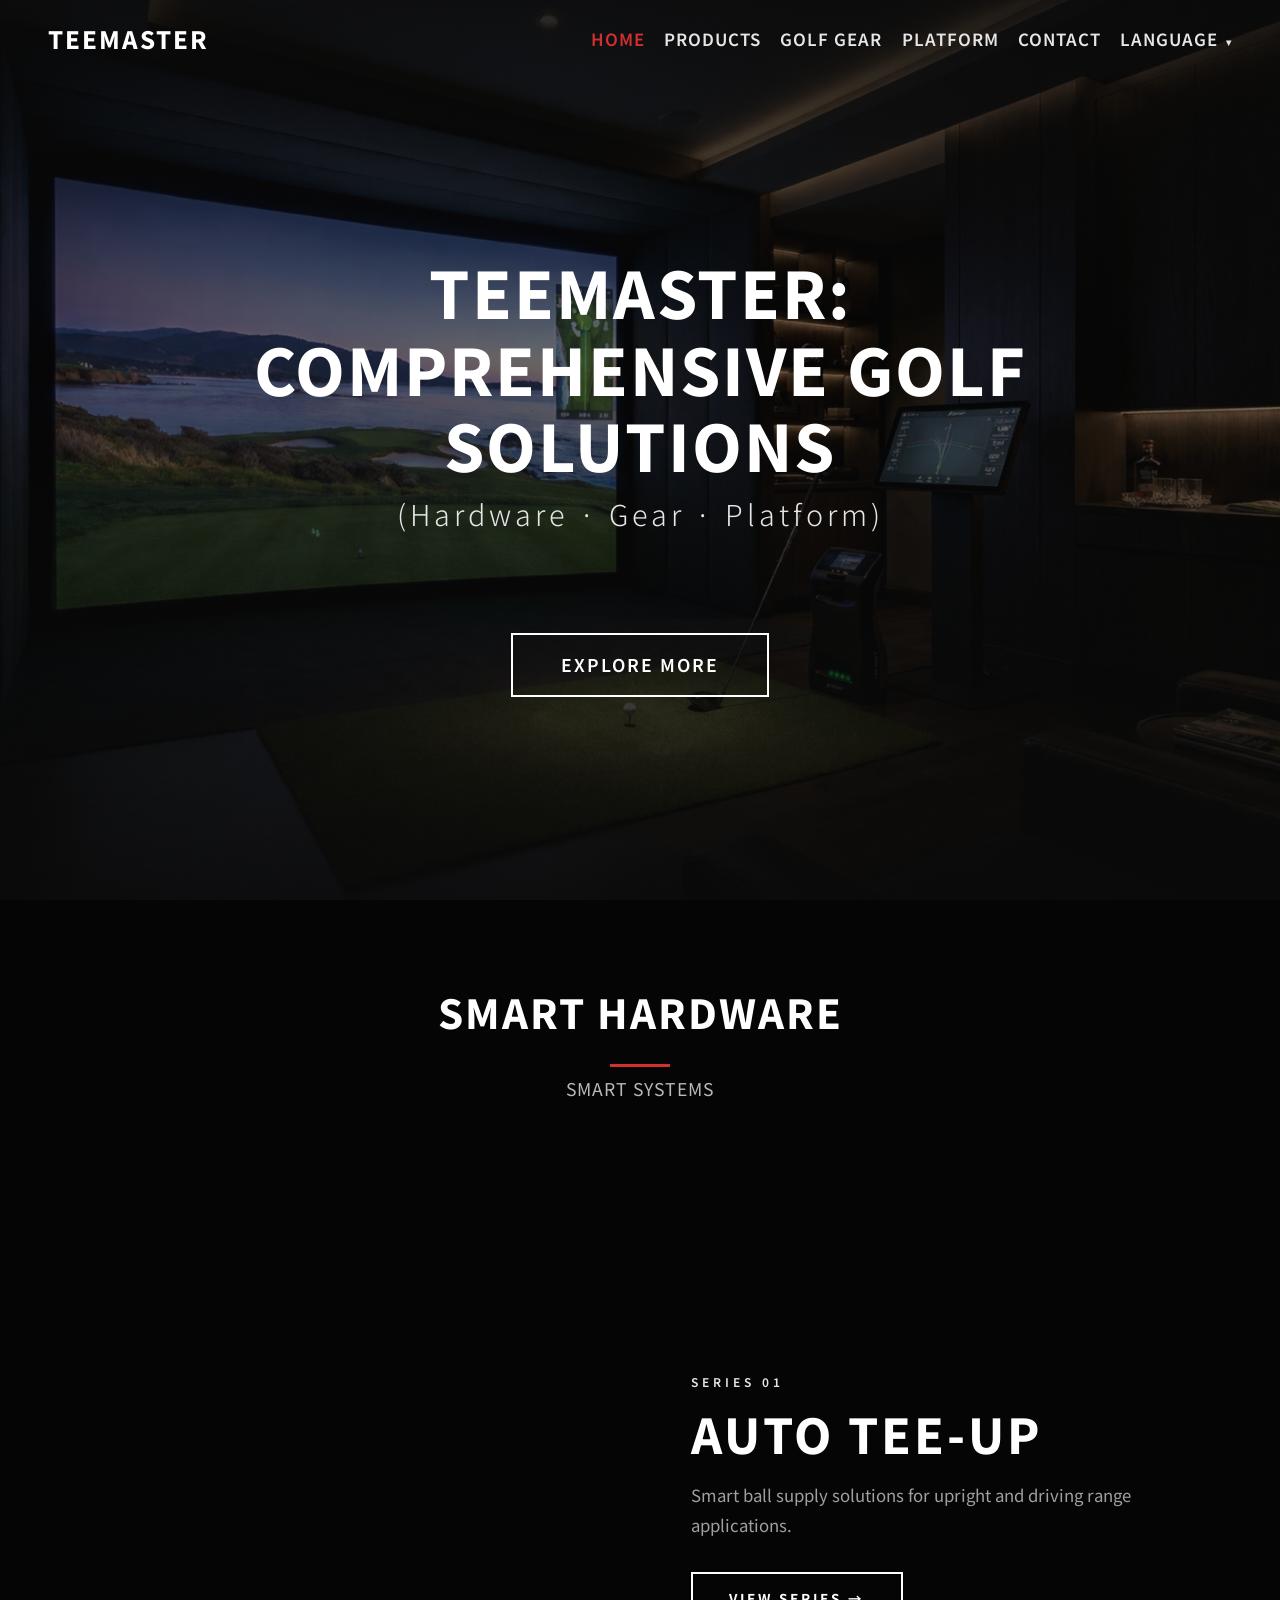
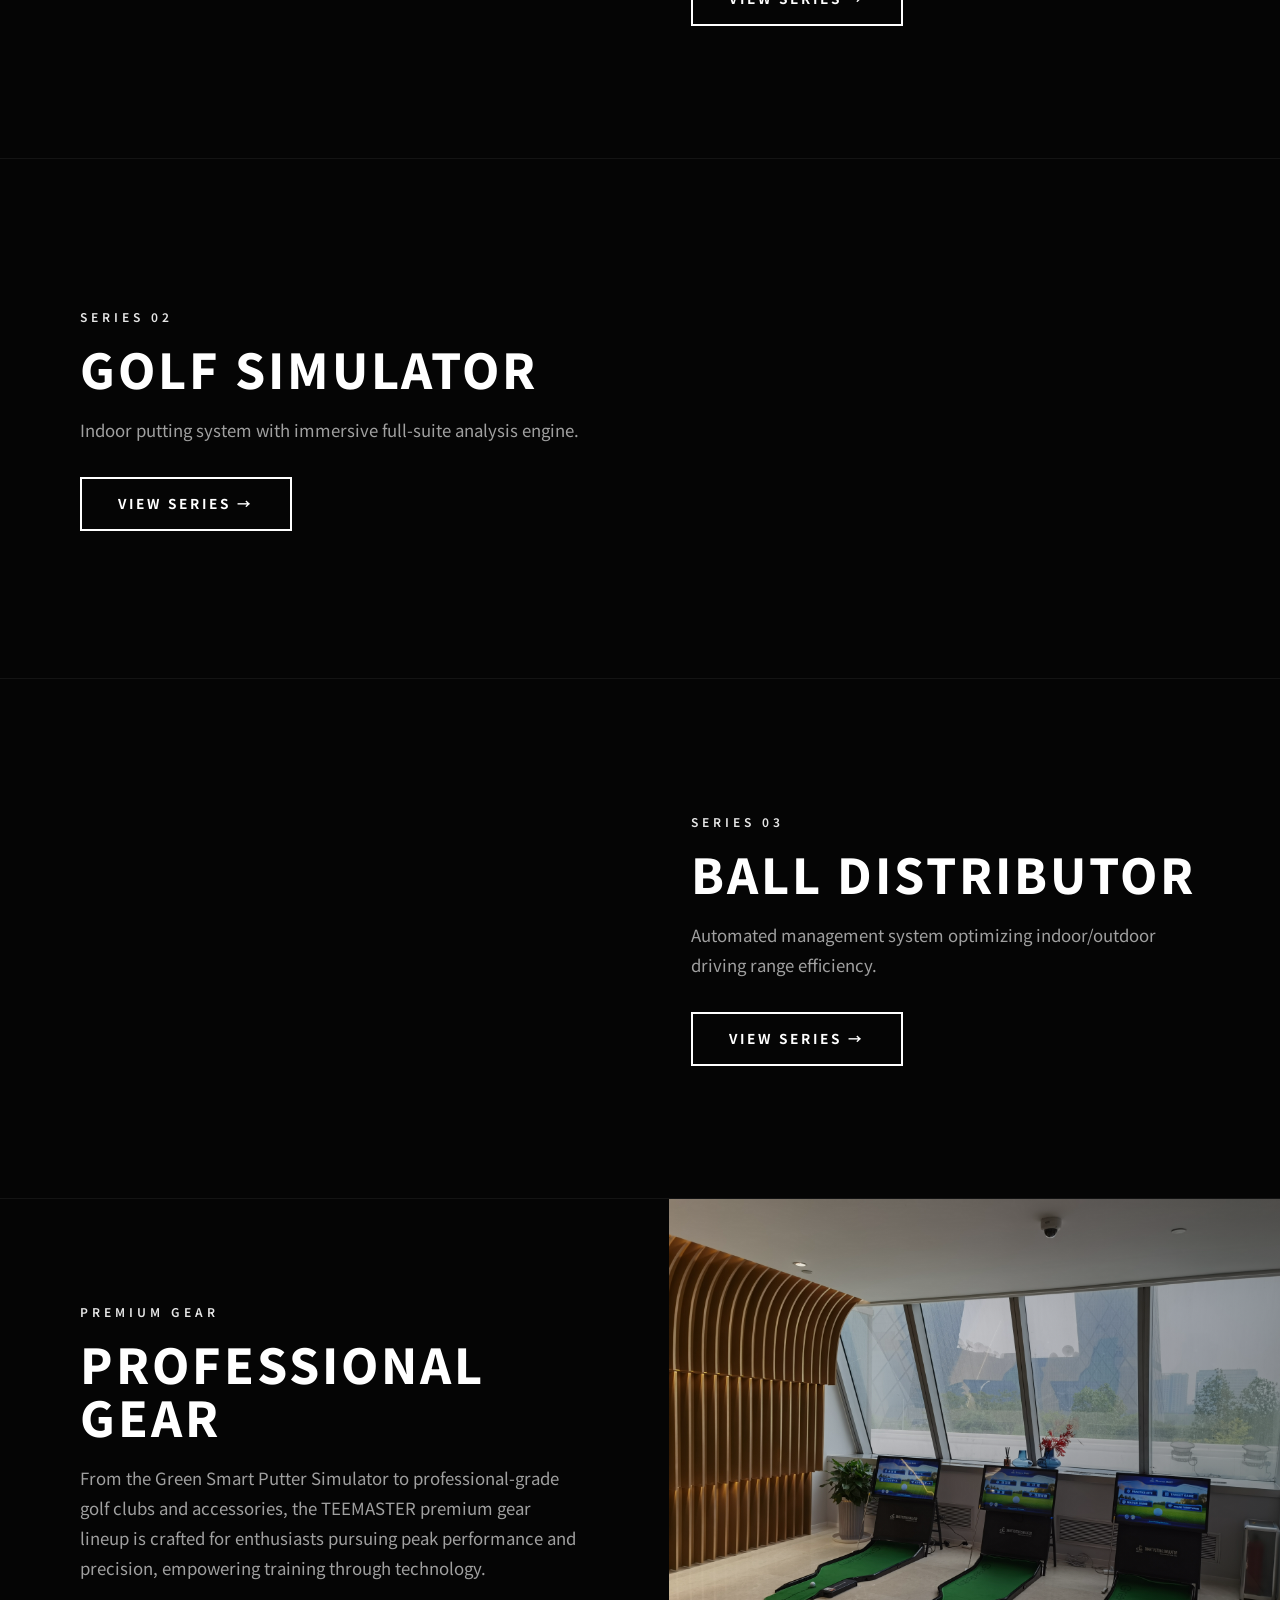
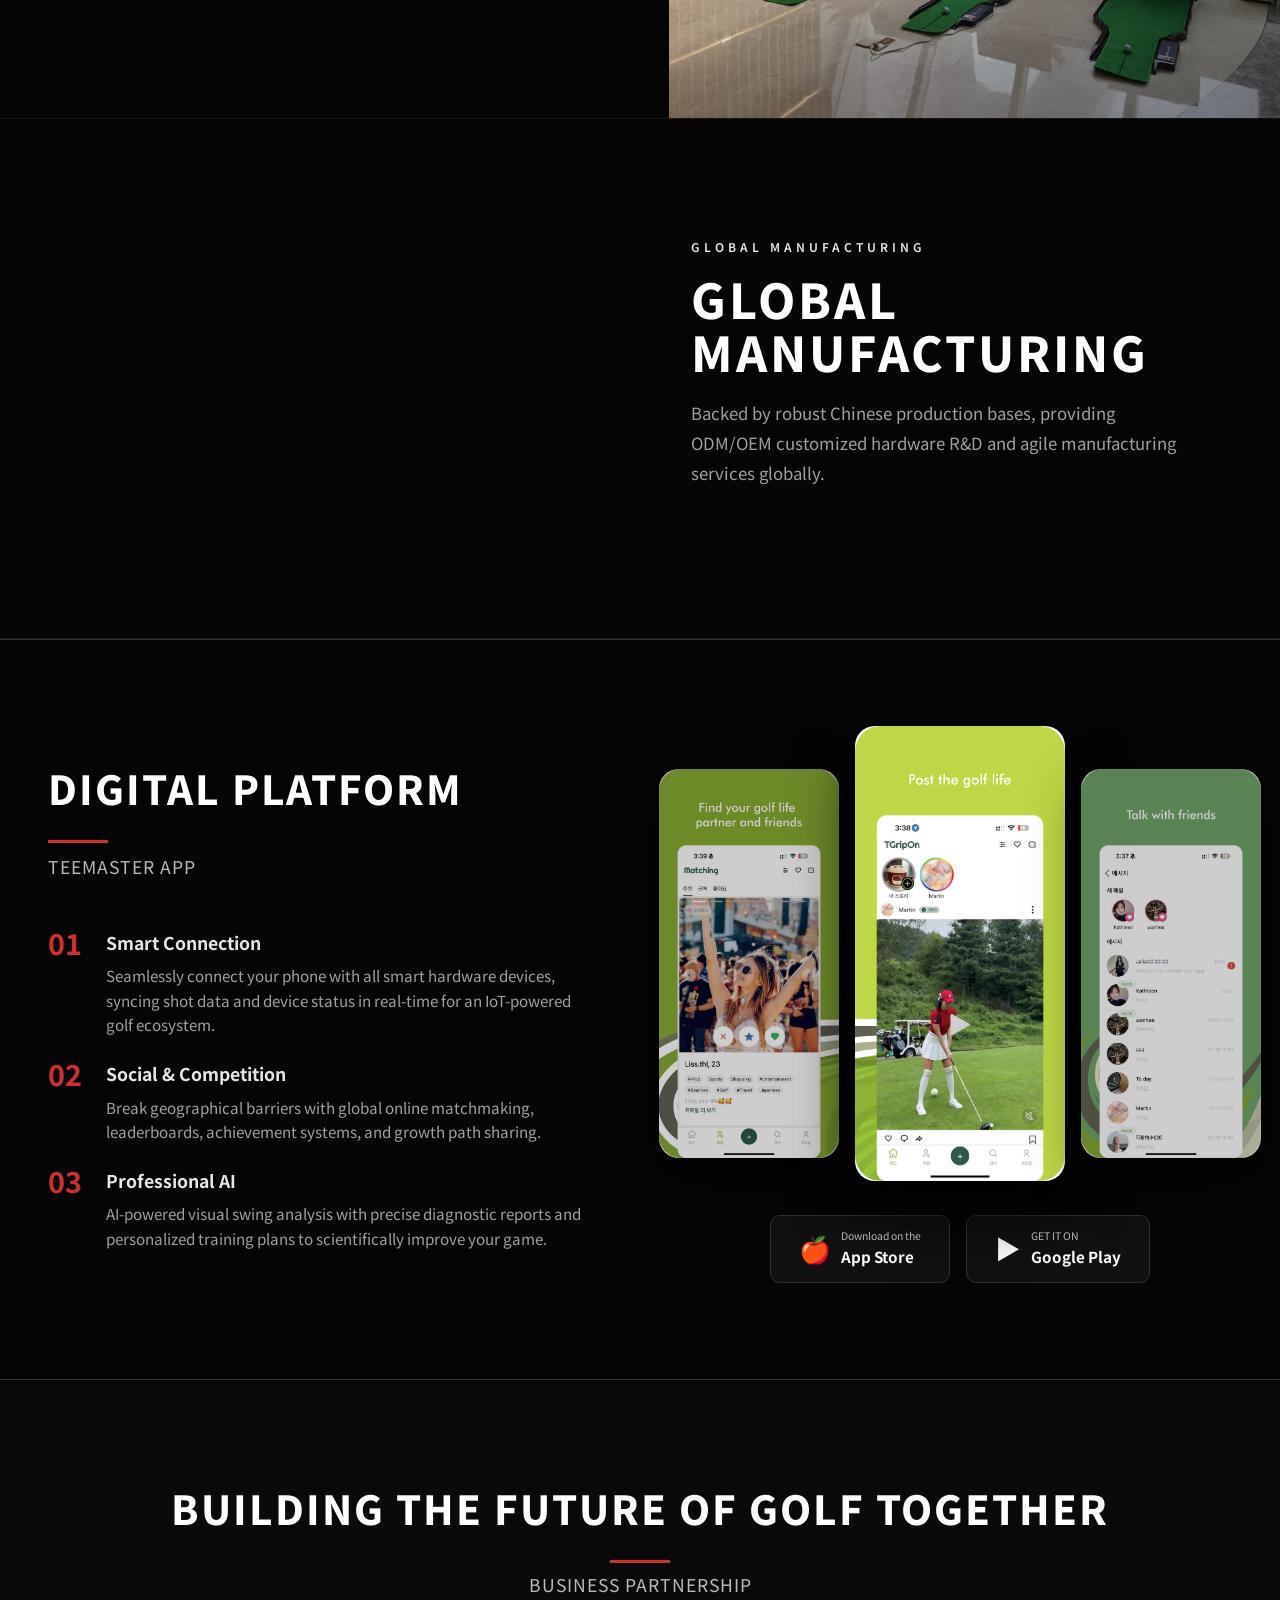
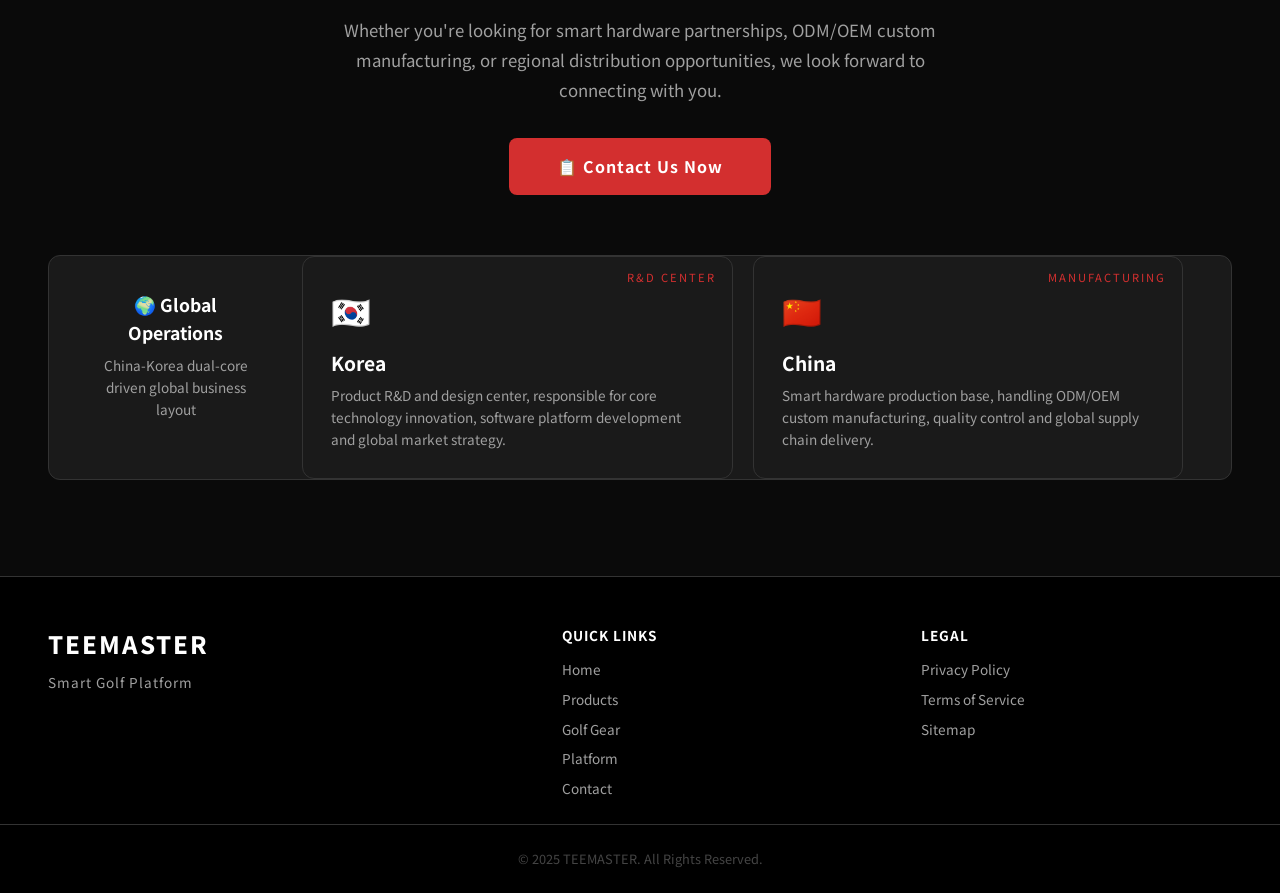
==== commit 393b24c6: "配置导航栏-菜单栏；更改字体；" ====
--- a/index.html
+++ b/index.html
@@ -4,7 +4,7 @@
 <head>
   <meta charset="utf-8">
   <meta name="viewport" content="width=device-width, initial-scale=1">
-  <title>T-Master | 全方位高尔夫解决方案</title>
+  <title>TEEMASTER | 全方位高尔夫解决方案</title>
   <link rel="preconnect" href="https://fonts.googleapis.com">
   <link rel="preconnect" href="https://fonts.gstatic.com" crossorigin>
   <link href="https://fonts.googleapis.com/css2?family=Inter:wght@300;400;600;800&display=swap" rel="stylesheet">
@@ -16,7 +16,7 @@
   <link rel="stylesheet" href="css/products.css">
   <link rel="stylesheet" href="css/platform.css">
   <link rel="stylesheet" href="css/footer.css">
-  <meta name="description" content="T-Master 是一个涵盖从智能硬件、专业球具到数字化平台的全方位高尔夫解决方案品牌。">
+  <meta name="description" content="TEEMASTER 是一个涵盖从智能硬件、专业球具到数字化平台的全方位高尔夫解决方案品牌。">
 
   <meta property="og:title" content="">
   <meta property="og:type" content="">
@@ -75,25 +75,88 @@
 
   <header class="tm-header" id="tm-header">
     <div class="tm-header-container">
-      <a href="#" class="tm-logo">T-Master</a>
+      <a href="index.html" class="tm-logo">TEEMASTER</a>
       <nav class="tm-nav">
         <ul class="tm-nav-list">
-          <li><a href="#hero" data-i18n="nav-home">首页</a></li>
-          <li><a href="products.html" data-i18n="nav-products">产品中心</a></li>
-          <li><a href="golf-gear.html" data-i18n="nav-golf-gear">高尔夫用品</a></li>
-          <li><a href="#platform" data-i18n="nav-platform">数字化平台</a></li>
-          <li><a href="contact.html" data-i18n="nav-contact">联系我们</a></li>
+          <li data-mega-col="0"><a href="index.html#hero" data-i18n="nav-home">首页</a></li>
+          <li data-mega-col="1"><a href="products.html" data-i18n="nav-products">产品中心</a></li>
+          <li data-mega-col="2"><a href="golf-gear.html" data-i18n="nav-golf-gear">高尔夫用品</a></li>
+          <li data-mega-col="3"><a href="index.html#platform" data-i18n="nav-platform">数字化平台</a></li>
+          <li data-mega-col="4"><a href="contact.html" data-i18n="nav-contact">联系我们</a></li>
+          <li data-mega-col="5"><a href="#" class="tm-lang-nav-btn">LANGUAGE <span class="tm-lang-arrow">▾</span></a>
+          </li>
         </ul>
       </nav>
       <div class="tm-hamburger" id="tm-hamburger">
         <span></span><span></span><span></span>
       </div>
-      <div class="tm-lang-switcher">
-        <select id="lang-select">
-          <option value="zh">中文</option>
-          <option value="en">English</option>
-          <option value="ko">한국어</option>
-        </select>
+    </div>
+
+    <!-- Shared full-width Mega Menu -->
+    <div class="tm-mega-menu" id="tm-mega-menu">
+      <div class="tm-mega-inner">
+
+        <!-- Col 0: 首页 -->
+        <div class="tm-mega-col" data-col="0">
+          <h4 data-i18n="nav-home">首页</h4>
+          <a href="index.html#hero" data-i18n="mega-home-top">返回顶部</a>
+          <a href="index.html#products" data-i18n="sec-hardware-title">智能硬件</a>
+          <a href="index.html#platform" data-i18n="nav-platform">数字化平台</a>
+          <a href="index.html#contact" data-i18n="nav-contact">联系我们</a>
+        </div>
+
+        <!-- Col 1: 产品中心 -->
+        <div class="tm-mega-col" data-col="1">
+          <h4 data-i18n="nav-products">产品中心</h4>
+          <a href="category.html?cat=tee-up" data-i18n="hw-autotee">自动发球机</a>
+          <a href="category.html?cat=simulator" data-i18n="hw-sim">智能模拟器</a>
+          <a href="category.html?cat=distributor" data-i18n="hw-distributor">自动配球机</a>
+          <a href="product-putter.html" data-i18n="hw-putter">推杆练习器</a>
+        </div>
+
+        <!-- Col 2: 高尔夫用品 -->
+        <div class="tm-mega-col" data-col="2">
+          <h4 data-i18n="nav-golf-gear">高尔夫用品</h4>
+          <div style="column-count: 2; column-gap: 20px;">
+            <a href="category.html?cat=gear-bags" data-i18n="gear-cat-bags">高尔夫球包</a>
+            <a href="category.html?cat=gear-accessories" data-i18n="gear-cat-accessories">高尔夫配件</a>
+            <a href="category.html?cat=gear-balls" data-i18n="gear-cat-balls">高尔夫球</a>
+            <a href="category.html?cat=gear-clubs" data-i18n="gear-cat-clubs">高尔夫球杆</a>
+            <a href="category.html?cat=gear-apparel" data-i18n="gear-cat-apparel">高尔夫服装</a>
+            <a href="category.html?cat=gear-shoes" data-i18n="gear-cat-shoes">高尔夫球鞋</a>
+            <a href="category.html?cat=gear-fitting" data-i18n="gear-cat-fitting">定制配件</a>
+            <a href="category.html?cat=gear-beauty" data-i18n="gear-cat-beauty">高尔夫美容</a>
+            <a href="category.html?cat=gear-practice" data-i18n="gear-cat-practice">练习用品</a>
+            <a href="category.html?cat=gear-screen" data-i18n="gear-cat-screen">屏幕制作</a>
+            <a href="category.html?cat=gear-park" data-i18n="gear-cat-park">公园高尔夫</a>
+          </div>
+        </div>
+
+        <!-- Col 3: 数字化平台 -->
+        <div class="tm-mega-col" data-col="3">
+          <h4 data-i18n="nav-platform">数字化平台</h4>
+          <a href="index.html#platform" data-i18n="mega-plat-app">TEEMASTER App</a>
+          <a href="index.html#platform" data-i18n="mega-plat-social">社交竞技</a>
+          <a href="index.html#platform" data-i18n="mega-plat-ai">AI 挥杆分析</a>
+          <a href="index.html#platform" data-i18n="mega-plat-iot">智能连接</a>
+        </div>
+
+        <!-- Col 4: 联系我们 -->
+        <div class="tm-mega-col" data-col="4">
+          <h4 data-i18n="nav-contact">联系我们</h4>
+          <a href="contact.html" data-i18n="mega-contact-b2b">B2B 合作咨询</a>
+          <a href="contact.html" data-i18n="mega-contact-odm">ODM / OEM 定制</a>
+          <a href="contact.html" data-i18n="mega-contact-dist">区域代理</a>
+        </div>
+
+        <!-- Col 5: Language -->
+        <div class="tm-mega-col" data-col="5">
+          <h4>语言 / Language / 언어</h4>
+          <button class="tm-lang-option" data-lang="zh">中文</button>
+          <button class="tm-lang-option" data-lang="en">English</button>
+          <button class="tm-lang-option" data-lang="ko">한국어</button>
+        </div>
+
       </div>
     </div>
   </header>
@@ -103,7 +166,7 @@
     <section id="hero" class="tm-hero">
       <img src="img/hero_golf.png" alt="Golf Simulator" class="tm-hero-bg">
       <div class="tm-hero-content">
-        <h1 class="tm-hero-title tm-fade-up tm-delay-1" data-i18n="hero-slogan">T-Master: 全方位高尔夫解决方案</h1>
+        <h1 class="tm-hero-title tm-fade-up tm-delay-1" data-i18n="hero-slogan">TEEMASTER: 全方位高尔夫解决方案</h1>
         <p class="tm-hero-subtitle tm-fade-up tm-delay-2" data-i18n="hero-sub">(硬件 · 装备 · 平台)</p>
         <a href="#products" class="tm-hero-btn tm-fade-up tm-delay-3" data-i18n="hero-btn">探索更多</a>
       </div>
@@ -159,7 +222,7 @@
         <div class="tm-product-banner-content">
           <p class="tm-product-banner-label">PREMIUM GEAR</p>
           <h2 class="tm-product-banner-title" data-i18n="sec-gear-title">专业装备</h2>
-          <p class="tm-product-banner-desc" data-i18n="gear-text">从果岭智能推杆模拟器到专业级高尔夫球杆及周边配件，T-Master
+          <p class="tm-product-banner-desc" data-i18n="gear-text">从果岭智能推杆模拟器到专业级高尔夫球杆及周边配件，TEEMASTER
             专业装备产品线专为追求极致性能与精准工艺的高尔夫爱好者打造，以科技赋能训练，延续品牌硬核设计语言。</p>
         </div>
       </div>
@@ -184,7 +247,7 @@
         <div class="tm-platform-content tm-reveal">
           <h2 class="tm-section-title" data-i18n="sec-plat-title" style="text-align:left; margin-bottom:10px;">数字化生态
           </h2>
-          <p class="tm-section-subtitle" data-i18n="sec-plat-sub" style="margin-bottom:30px;">T-MASTER APP</p>
+          <p class="tm-section-subtitle" data-i18n="sec-plat-sub" style="margin-bottom:30px;">TEEMASTER APP</p>
 
           <div class="tm-feature-list">
             <div class="tm-feature-item">
@@ -212,9 +275,9 @@
         </div>
         <div class="tm-platform-visual tm-reveal" style="transition-delay: 0.3s;">
           <div class="tm-app-showcase">
-            <img src="img/app/app_screen_1.png" alt="T-Master App" class="tm-app-screen">
-            <img src="img/app/app_screen_2.png" alt="T-Master App" class="tm-app-screen tm-app-screen-center">
-            <img src="img/app/app_screen_3.png" alt="T-Master App" class="tm-app-screen">
+            <img src="img/app/app_screen_1.png" alt="TEEMASTER App" class="tm-app-screen">
+            <img src="img/app/app_screen_2.png" alt="TEEMASTER App" class="tm-app-screen tm-app-screen-center">
+            <img src="img/app/app_screen_3.png" alt="TEEMASTER App" class="tm-app-screen">
           </div>
           <div class="tm-app-download" style="display: flex; gap: 16px; justify-content: center; margin-top: 24px;">
             <a href="#" class="tm-download-btn"
@@ -295,7 +358,7 @@
   <footer class="tm-footer">
     <div class="tm-footer-inner">
       <div class="tm-footer-brand">
-        <div class="tm-footer-logo">T-MASTER</div>
+        <div class="tm-footer-logo">TEEMASTER</div>
         <p class="tm-footer-tagline" data-i18n="footer-tagline">Smart Golf Platform</p>
       </div>
       <div class="tm-footer-nav">
@@ -314,7 +377,7 @@
       </div>
     </div>
     <div class="tm-footer-bottom">
-      <div class="tm-footer-copy" data-i18n="footer-copy">&copy; 2025 T-MASTER. All Rights Reserved.</div>
+      <div class="tm-footer-copy" data-i18n="footer-copy">&copy; 2025 TEEMASTER. All Rights Reserved.</div>
     </div>
   </footer>
 
--- a/css/variables.css
+++ b/css/variables.css
@@ -1,16 +1,20 @@
+@import url('https://fonts.googleapis.com/css2?family=Noto+Sans+KR:wght@100..900&display=swap');
+
 :root {
   /* Colors - Dark Theme (PXG style) */
   --tm-color-bg: #0a0a0a;
   --tm-color-bg-secondary: #1a1a1a;
   --tm-color-text: #ffffff;
   --tm-color-text-muted: #a0a0a0;
-  --tm-color-primary: #e6e6e6; /* Metallic/Light gray */
-  --tm-color-accent: #d32f2f; /* Deep red accent */
+  --tm-color-primary: #e6e6e6;
+  /* Metallic/Light gray */
+  --tm-color-accent: #d32f2f;
+  /* Deep red accent */
   --tm-color-border: #333333;
-  
+
   /* Typography */
-  --tm-font-family: 'Inter', -apple-system, BlinkMacSystemFont, 'Segoe UI', Roboto, 'Helvetica Neue', Arial, sans-serif;
-  
+  --tm-font-family: "Segoe UI", "Noto Sans KR", Arial, sans-serif;
+
   /* Transitions */
   --tm-transition-fast: all 0.2s cubic-bezier(0.25, 0.8, 0.25, 1);
   --tm-transition-smooth: all 0.4s cubic-bezier(0.25, 0.8, 0.25, 1);
@@ -21,8 +25,8 @@
   --tm-spacing-md: 1.5rem;
   --tm-spacing-lg: 3rem;
   --tm-spacing-xl: 6rem;
-  
+
   /* Layout */
   --tm-max-width: 1400px;
   --tm-header-height: 80px;
-}
+}
--- a/css/header.css
+++ b/css/header.css
@@ -37,11 +37,11 @@
 
 .tm-nav-list {
     display: flex;
-    gap: var(--tm-spacing-lg);
+    gap: clamp(1rem, 1.5vw, var(--tm-spacing-lg));
 }
 
 .tm-nav-list a {
-    font-size: 0.95rem;
+    font-size: 1.05rem;
     font-weight: 600;
     color: var(--tm-color-primary);
     text-transform: uppercase;
@@ -69,26 +69,150 @@
     width: 100%;
 }
 
-.tm-lang-switcher select {
-    background: transparent;
+/* ============================================================
+   Shared Full-Width Mega Menu
+   ============================================================ */
+
+/* The mega menu panel sits directly below the header bar */
+.tm-mega-menu {
+    position: absolute;
+    top: var(--tm-header-height);
+    left: 0;
+    width: 100%;
+    background-color: rgba(12, 12, 12, 0.97);
+    backdrop-filter: blur(20px);
+    -webkit-backdrop-filter: blur(20px);
+    border-top: 1px solid var(--tm-color-border);
+    border-bottom: 1px solid var(--tm-color-border);
+    opacity: 0;
+    visibility: hidden;
+    pointer-events: none;
+    transform: translateY(-8px);
+    transition: opacity 0.25s ease, transform 0.25s ease, visibility 0.25s ease;
+    z-index: 999;
+}
+
+/* JS will add .open class to show it */
+.tm-mega-menu.open {
+    opacity: 1;
+    visibility: visible;
+    pointer-events: auto;
+    transform: translateY(0);
+}
+
+/* Inner: 6 equal columns taking full width */
+.tm-mega-inner {
+    display: flex;
+    width: 100%;
+}
+
+/* Each column: equal width, separated by subtle border */
+.tm-mega-col {
+    flex: 1;
+    padding: 28px 24px;
+    border-right: 1px solid var(--tm-color-border);
+    min-height: 180px;
+    transition: background-color 0.2s ease;
+    cursor: default;
+}
+
+.tm-mega-col:last-child {
+    border-right: none;
+}
+
+/* Active / highlighted column (set by JS on nav hover) */
+.tm-mega-col.active {
+    background-color: var(--tm-color-accent);
+}
+
+.tm-mega-col h4 {
+    font-size: 0.9rem;
+    font-weight: 700;
     color: var(--tm-color-text);
-    border: 1px solid var(--tm-color-border);
-    padding: 4px 8px;
-    font-size: 0.85rem;
-    border-radius: 4px;
+    text-transform: uppercase;
+    letter-spacing: 1.5px;
+    margin-bottom: 14px;
+    padding-bottom: 10px;
+    border-bottom: 1px solid var(--tm-color-border);
+    transition: color 0.2s, border-bottom-color 0.2s;
+}
+
+.tm-mega-col.active h4 {
+    color: #fff;
+    border-bottom-color: rgba(255, 255, 255, 0.3);
+}
+
+/* Links inside columns */
+.tm-mega-col a,
+.tm-mega-col button {
+    display: block;
+    font-size: 0.95rem;
+    font-weight: 400;
+    color: var(--tm-color-text-muted);
+    padding: 5px 0;
+    text-decoration: none;
+    text-transform: none;
+    letter-spacing: 0;
+    background: none;
+    border: none;
+    font-family: inherit;
+    text-align: left;
+    width: 100%;
     cursor: pointer;
-    outline: none;
-    transition: var(--tm-transition-smooth);
-}
-
-.tm-lang-switcher select:hover {
-    border-color: var(--tm-color-text-muted);
-}
-
-.tm-lang-switcher select option {
-    background: var(--tm-color-bg);
+    transition: color 0.15s, padding-left 0.15s;
+}
+
+/* Suppress global underline pseudo-element on these links */
+.tm-mega-col a::after {
+    display: none !important;
+}
+
+.tm-mega-col a:hover {
     color: var(--tm-color-text);
-}
+    padding-left: 5px;
+}
+
+.tm-mega-col.active a,
+.tm-mega-col.active button {
+    color: rgba(255, 255, 255, 0.85);
+}
+
+.tm-mega-col.active a:hover,
+.tm-mega-col.active button:hover {
+    color: #fff;
+    padding-left: 5px;
+}
+
+/* Language option active state */
+.tm-lang-option.active {
+    color: var(--tm-color-accent);
+    font-weight: 600;
+}
+
+.tm-mega-col.active .tm-lang-option.active {
+    color: #fff;
+    font-weight: 700;
+}
+
+/* LANGUAGE nav button arrow */
+.tm-lang-arrow {
+    font-size: 0.65rem;
+    margin-left: 3px;
+    transition: transform 0.2s;
+    display: inline-block;
+}
+
+/* When mega menu is open, rotate the arrow of the active nav item */
+.tm-nav-list li.mega-active>a .tm-lang-arrow {
+    transform: rotate(180deg);
+}
+
+/* tm-lang-switcher no longer used */
+.tm-lang-switcher {
+    display: none;
+}
+
+
 
 /* Hamburger toggle button */
 .tm-hamburger {
@@ -126,6 +250,13 @@
 /* Hide mobile-only elements on desktop */
 .tm-mobile-lang {
     display: none;
+}
+
+@media (max-width: 768px) {
+    .tm-dropdown {
+        display: none !important;
+        /* Never show mega menu on mobile */
+    }
 }
 
 /* Mobile responsive navigation */
--- a/css/products.css
+++ b/css/products.css
@@ -267,6 +267,20 @@
 
 /* Mobile: keep 2 columns for category grids */
 @media (max-width: 768px) {
+    .tm-section-title {
+        font-size: 1.5rem;
+        letter-spacing: 1px;
+    }
+
+    .tm-section-title::after {
+        width: 40px;
+        margin-top: 12px;
+    }
+
+    .tm-section-subtitle {
+        font-size: 0.8rem;
+    }
+
     .tm-grid {
         grid-template-columns: 1fr 1fr;
         gap: 10px;
--- a/css/footer.css
+++ b/css/footer.css
@@ -347,8 +347,38 @@
     }
 
     .tm-footer-inner {
-        grid-template-columns: 1fr;
-        text-align: center;
-        gap: var(--tm-spacing-md);
+        grid-template-columns: 1fr 1fr;
+        gap: 16px 12px;
+        padding: 24px 16px 16px;
+    }
+
+    .tm-footer-brand {
+        grid-column: 1 / -1;
+    }
+
+    .tm-footer-logo {
+        font-size: 1.2rem;
+    }
+
+    .tm-footer-tagline {
+        font-size: 0.75rem;
+    }
+
+    .tm-footer-nav h4,
+    .tm-footer-legal h4 {
+        font-size: 0.75rem;
+    }
+
+    .tm-footer-nav a,
+    .tm-footer-legal a {
+        font-size: 0.78rem;
+    }
+
+    .tm-footer-bottom {
+        padding: 12px 16px;
+    }
+
+    .tm-footer-copy {
+        font-size: 0.7rem;
     }
 }
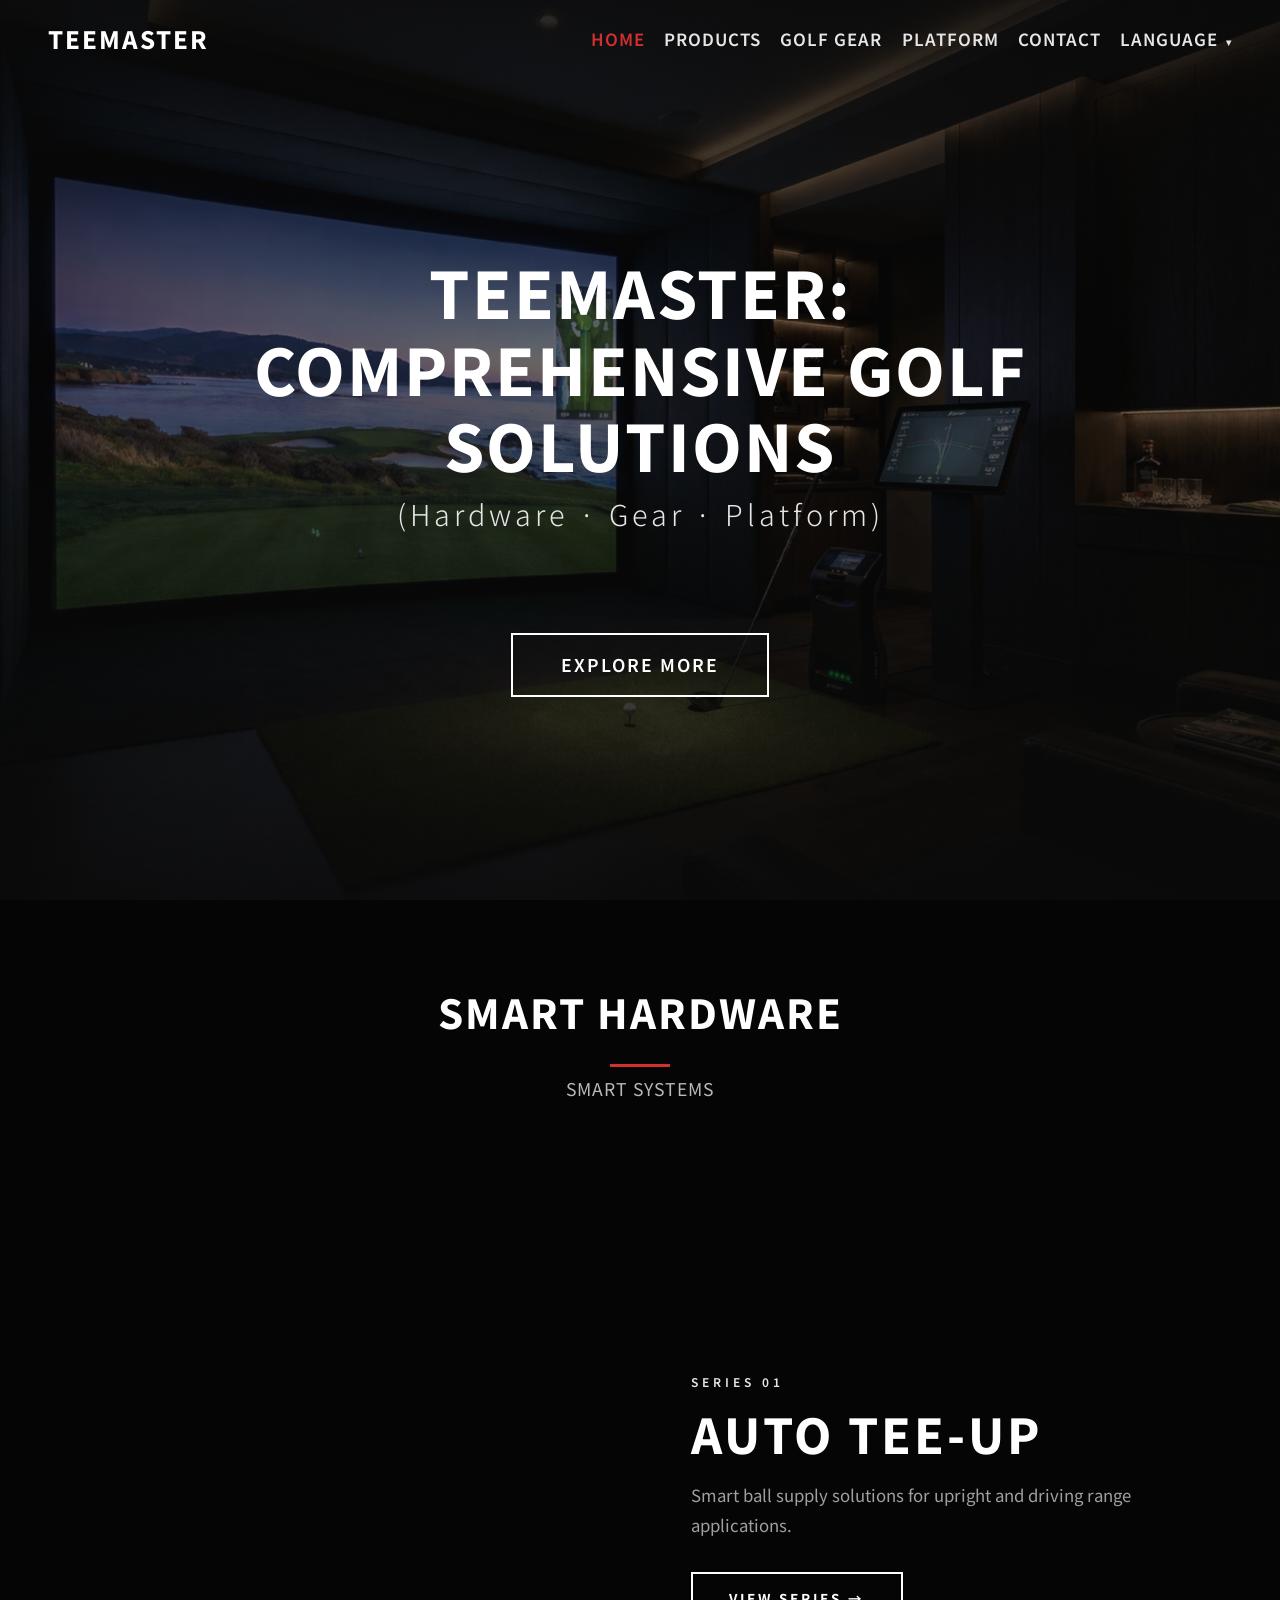
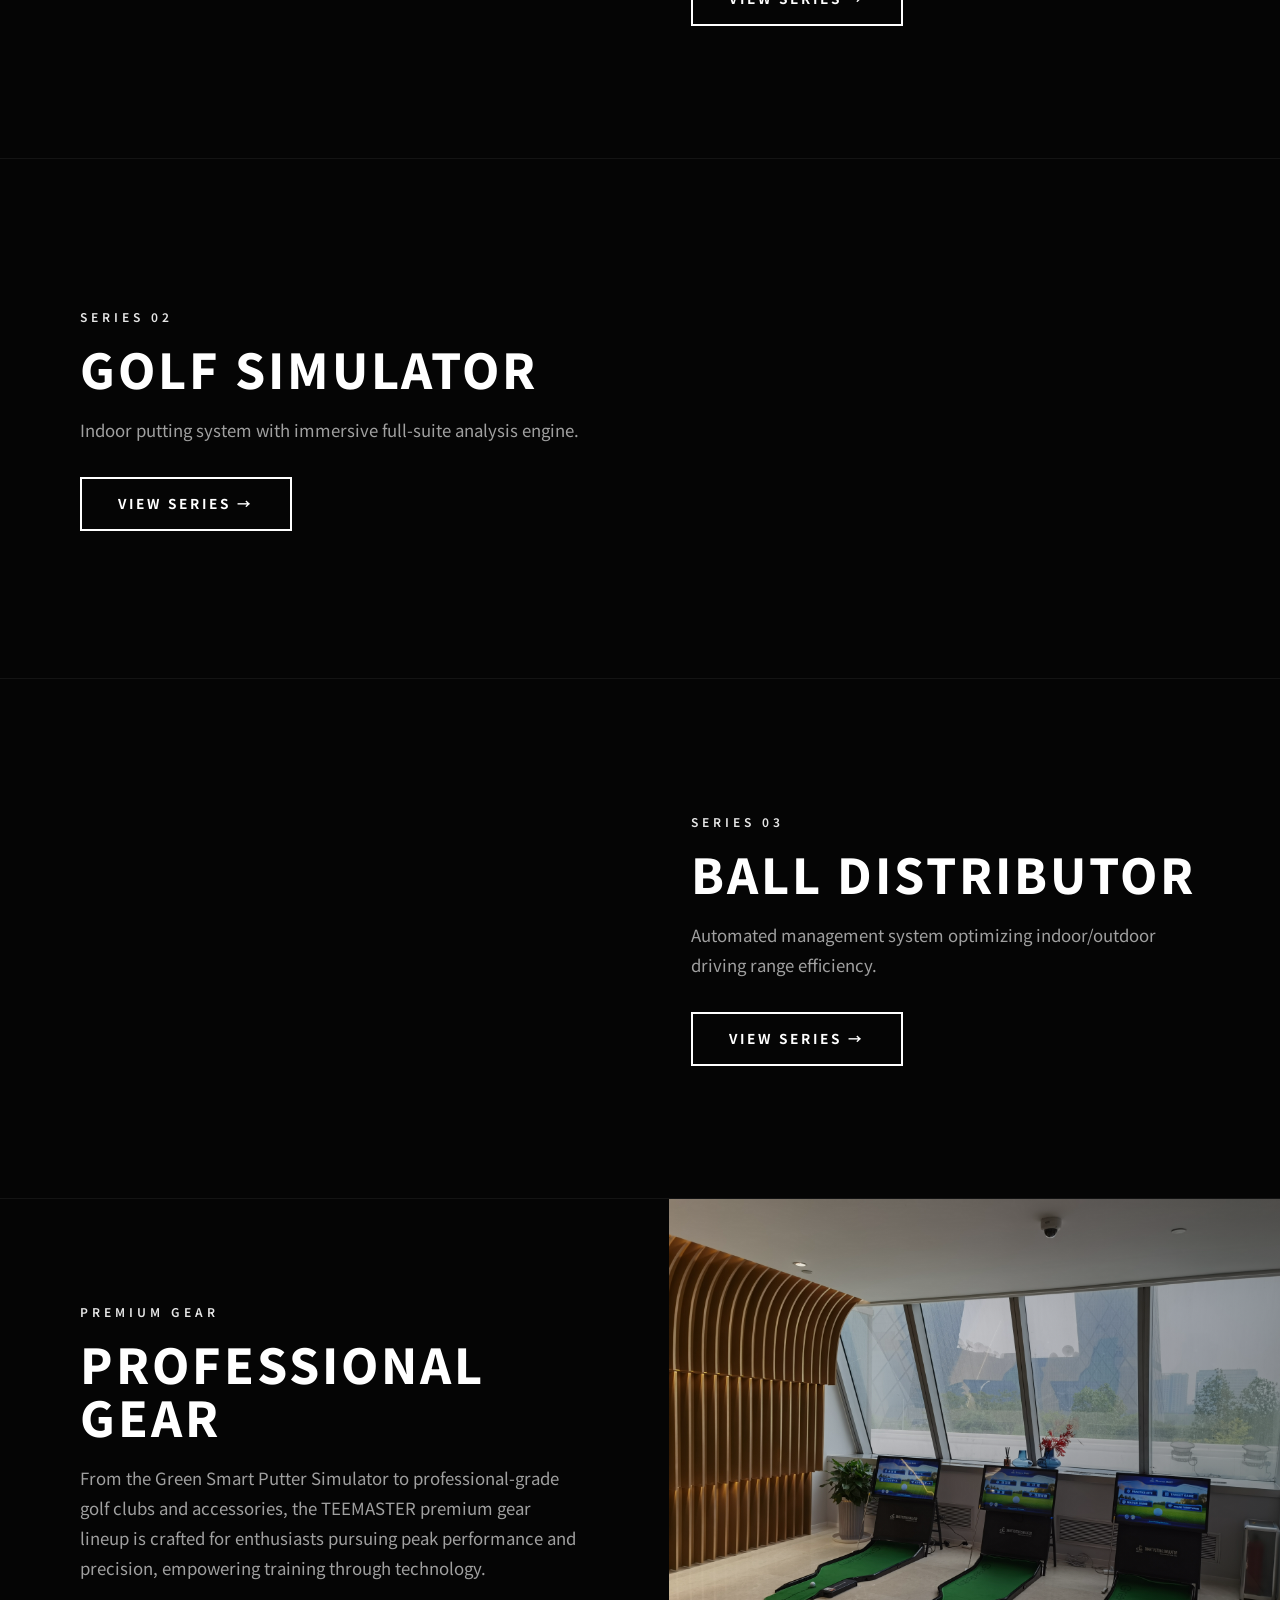
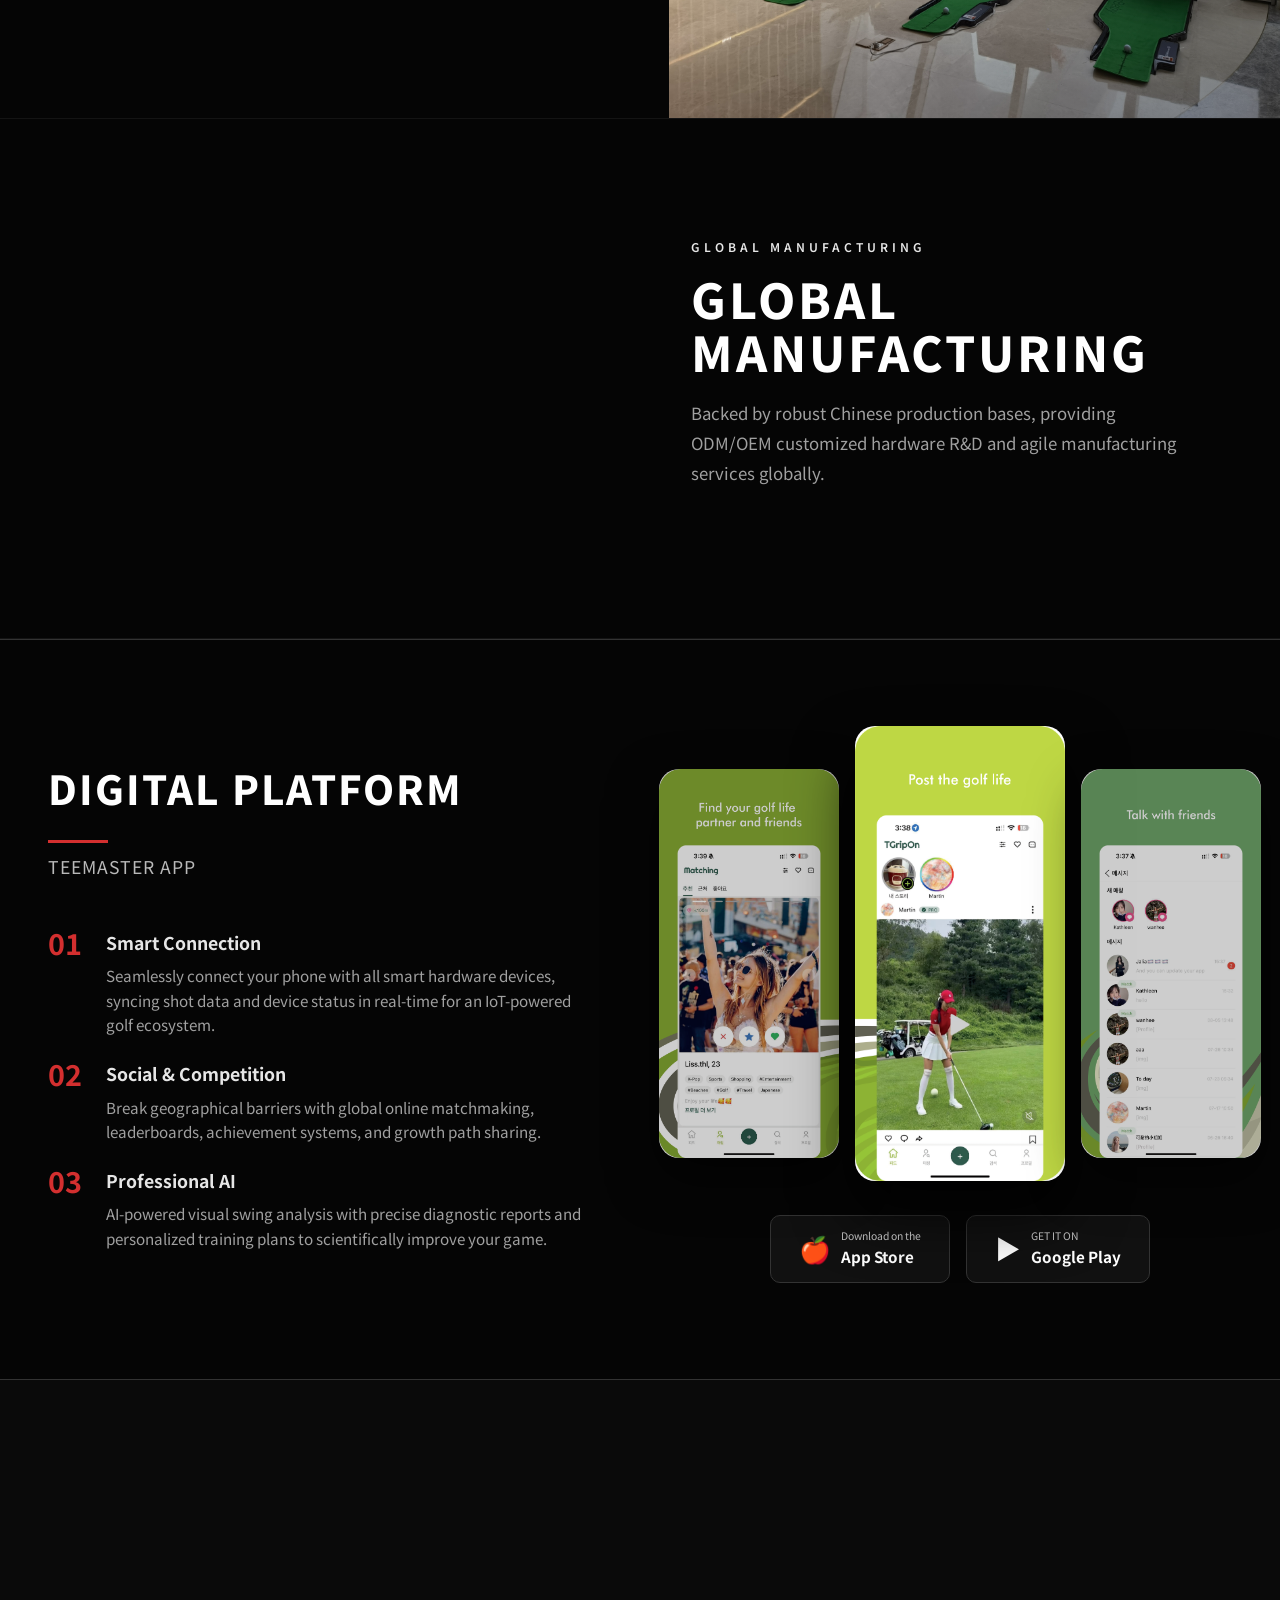
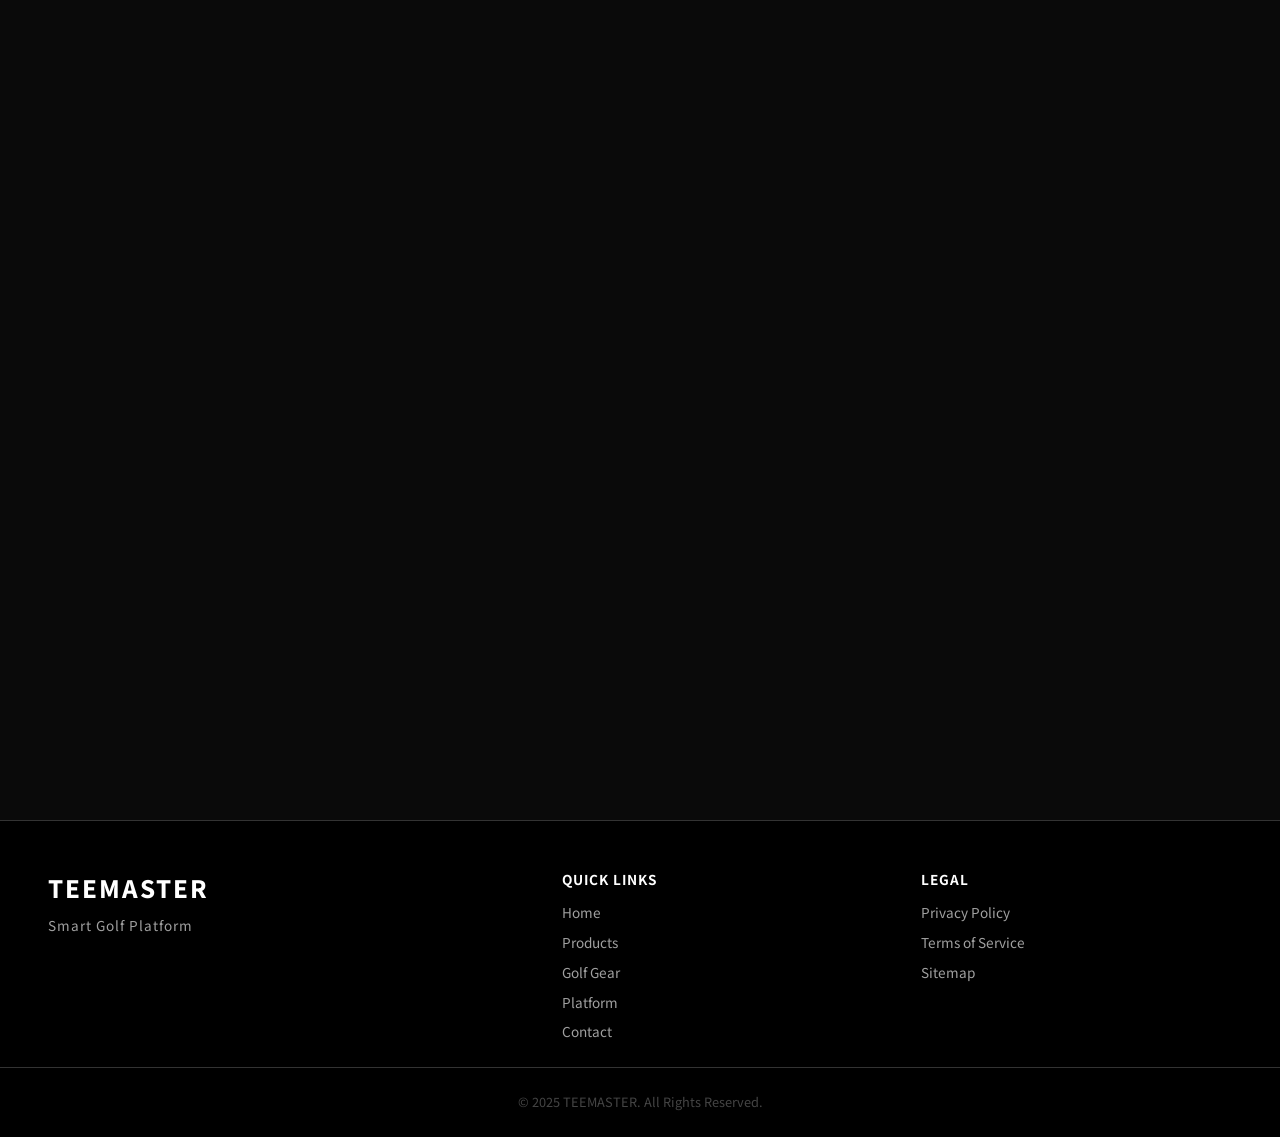
==== commit 4c9bb47c: "新增日语适配" ====
--- a/index.html
+++ b/index.html
@@ -33,7 +33,7 @@
   <style>
     .tm-global-cards {
       display: grid;
-      grid-template-columns: 1fr 1fr;
+      grid-template-columns: repeat(auto-fit, minmax(300px, 1fr));
       gap: 20px;
     }
 
@@ -155,6 +155,7 @@
           <button class="tm-lang-option" data-lang="zh">中文</button>
           <button class="tm-lang-option" data-lang="en">English</button>
           <button class="tm-lang-option" data-lang="ko">한국어</button>
+          <button class="tm-lang-option" data-lang="ja">日本語</button>
         </div>
 
       </div>
@@ -324,7 +325,7 @@
         style="transition-delay: 0.3s; max-width: var(--tm-max-width); margin: 60px auto 0; padding: 0 var(--tm-spacing-lg);">
         <div class="tm-global-content" style="text-align: center; margin-bottom: 24px;">
           <h3 data-i18n="sec-global-title">🌍 全球业务布局</h3>
-          <p data-i18n="sec-global-desc" style="color: var(--tm-color-text-muted); margin-top: 8px;">中韩双核驱动的跨国业务格局展示</p>
+          <p data-i18n="sec-global-desc" style="color: var(--tm-color-text-muted); margin-top: 8px;">多核驱动的跨国业务格局展示</p>
         </div>
         <div class="tm-global-cards">
           <div
@@ -349,6 +350,17 @@
             <p style="font-size: 0.85rem; color: var(--tm-color-text-muted); line-height: 1.6;"
               data-i18n="loc-china-desc">智能硬件生产基地，承担 ODM/OEM 定制化制造、品控管理与全球供应链交付。</p>
           </div>
+          <div
+            style="background: var(--tm-color-bg-secondary); border: 1px solid var(--tm-color-border); border-radius: 12px; padding: 28px; position: relative; overflow: hidden;">
+            <div
+              style="position: absolute; top: 12px; right: 16px; font-size: 0.7rem; letter-spacing: 2px; color: var(--tm-color-accent); text-transform: uppercase;">
+              BUSINESS & CHAIN</div>
+            <div style="font-size: 2rem; margin-bottom: 12px;">🇯🇵</div>
+            <h4 style="font-size: 1.2rem; font-weight: 700; color: var(--tm-color-text); margin-bottom: 6px;"
+              data-i18n="loc-japan">日本 (Japan)</h4>
+            <p style="font-size: 0.85rem; color: var(--tm-color-text-muted); line-height: 1.6;"
+              data-i18n="loc-japan-desc">基于 TEEMASTER 品牌丰富高尔夫产品线，全盘负责 TEEMASTER GOLF & CAFE 及 TEEMASTER GOLF 无人高尔夫连锁店业务。</p>
+          </div>
         </div>
       </div>
     </section>
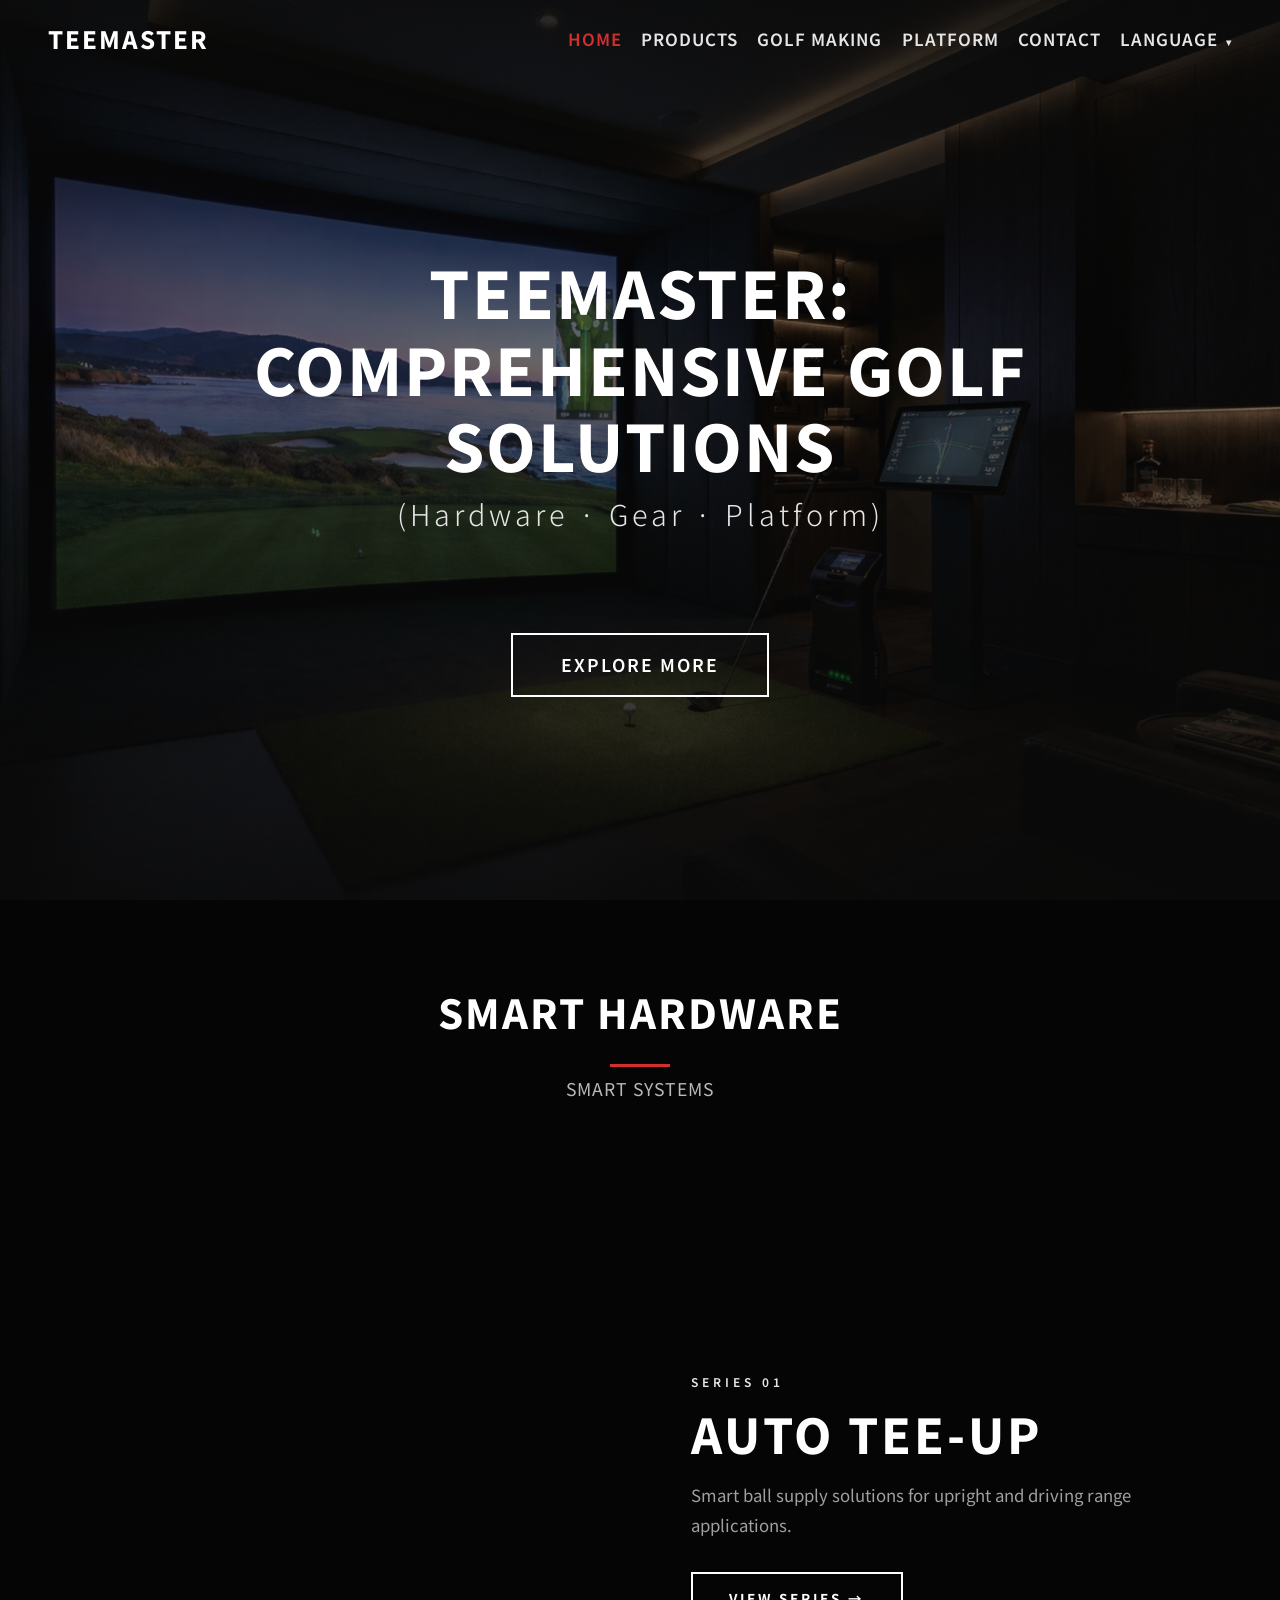
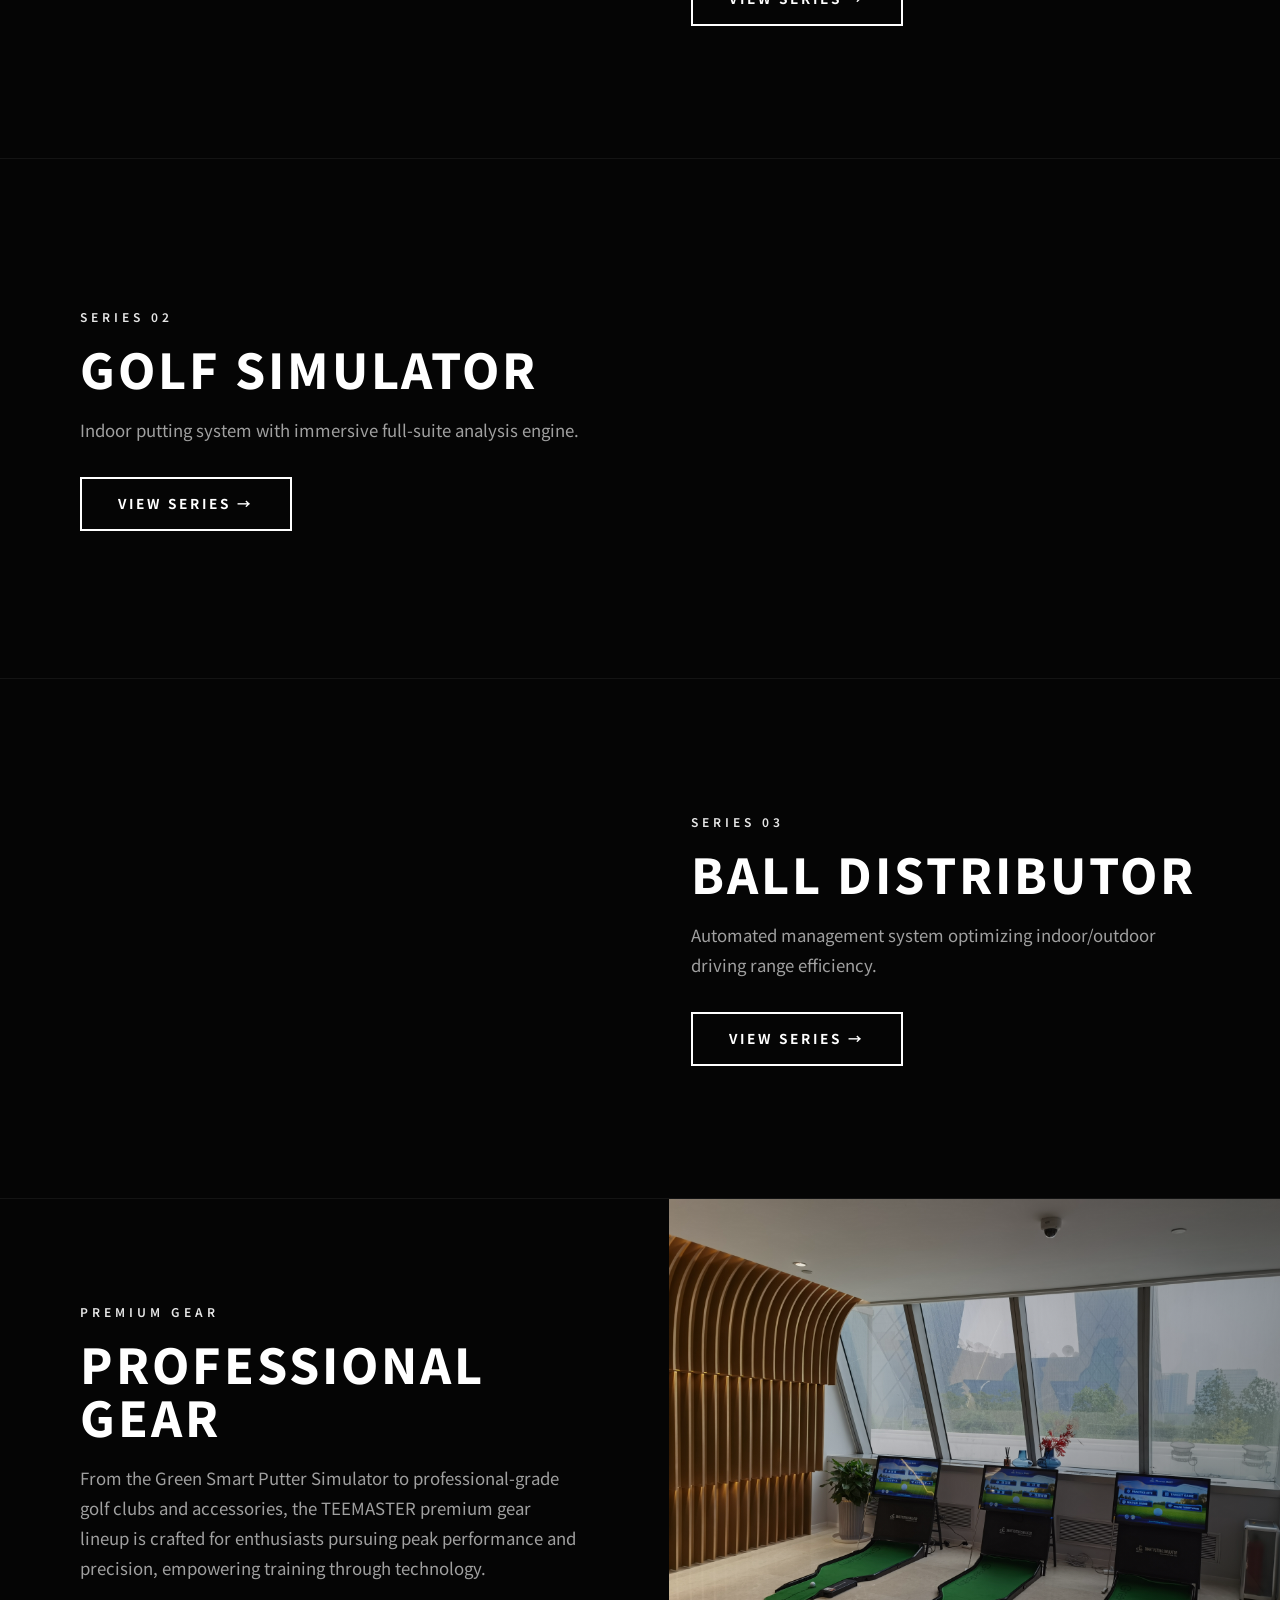
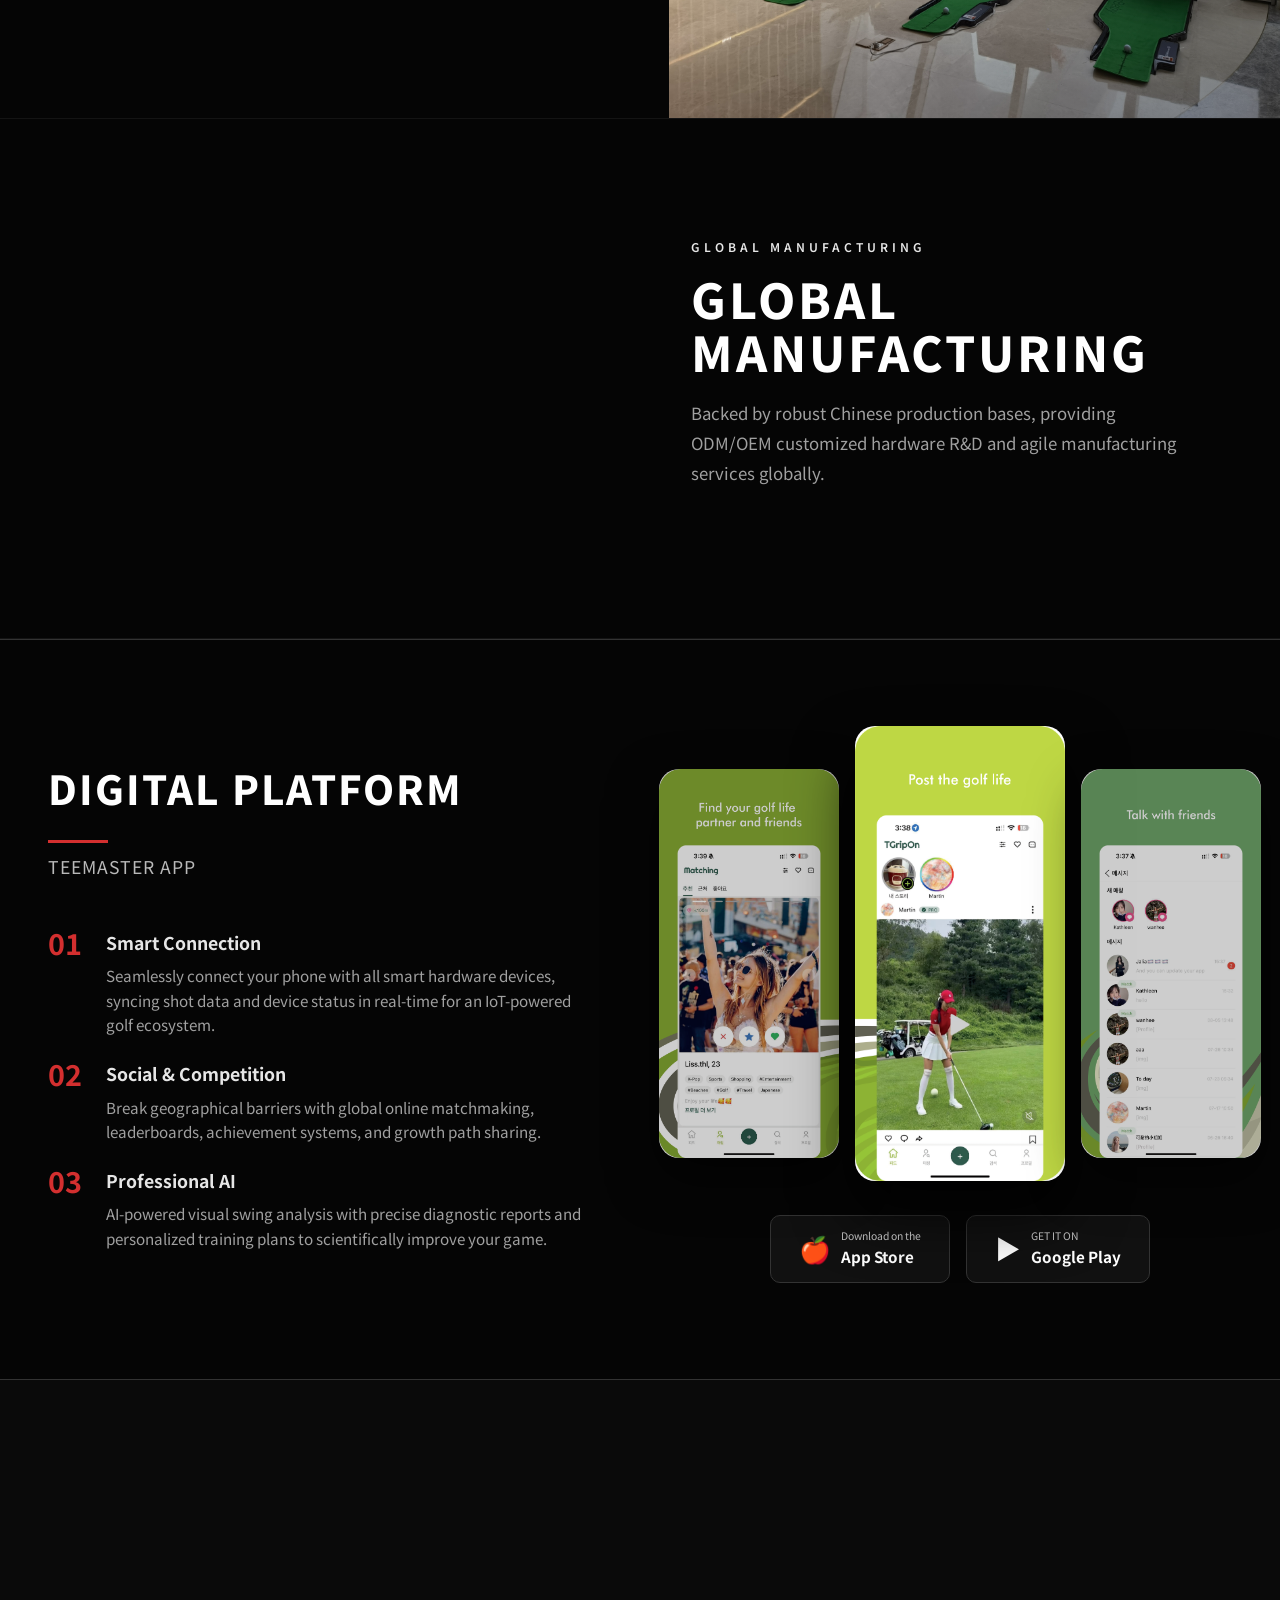
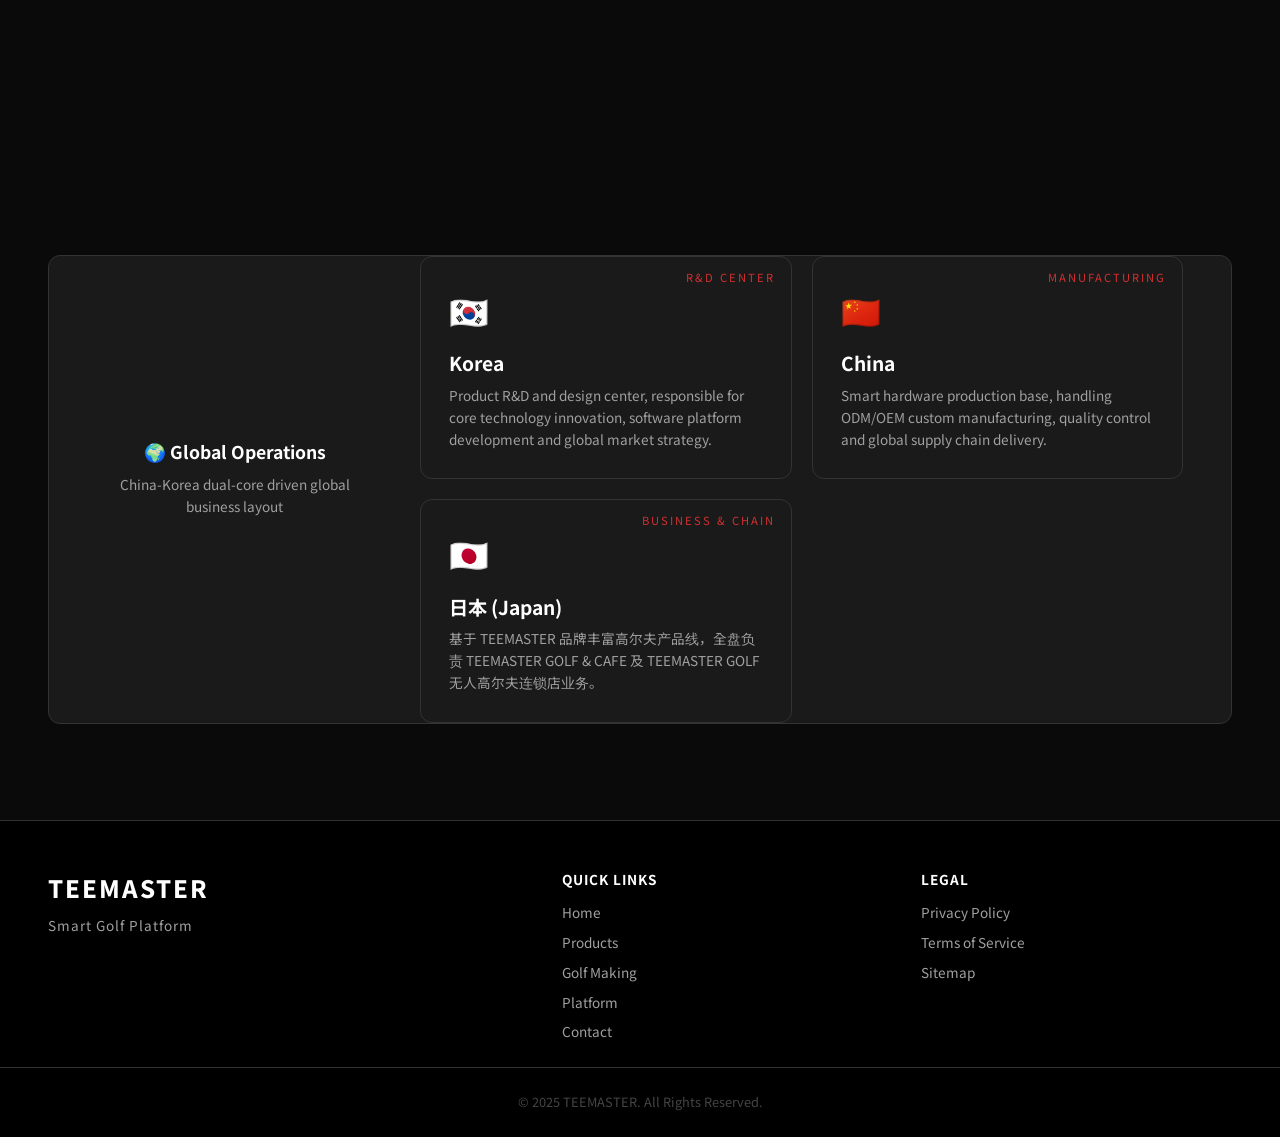
==== commit 98cec5d7: "gear-detail 풍부한 상세페이지 + 골프메이킹 명칭 전환 - gear-detail.html 전면 재작성: product-detail.css 기반 풍부한 레이아웃   - Ph" ====
--- a/index.html
+++ b/index.html
@@ -80,7 +80,7 @@
         <ul class="tm-nav-list">
           <li data-mega-col="0"><a href="index.html#hero" data-i18n="nav-home">首页</a></li>
           <li data-mega-col="1"><a href="products.html" data-i18n="nav-products">产品中心</a></li>
-          <li data-mega-col="2"><a href="golf-gear.html" data-i18n="nav-golf-gear">高尔夫用品</a></li>
+          <li data-mega-col="2"><a href="golf-gear.html" data-i18n="nav-golf-gear">高尔夫制造</a></li>
           <li data-mega-col="3"><a href="index.html#platform" data-i18n="nav-platform">数字化平台</a></li>
           <li data-mega-col="4"><a href="contact.html" data-i18n="nav-contact">联系我们</a></li>
           <li data-mega-col="5"><a href="#" class="tm-lang-nav-btn">LANGUAGE <span class="tm-lang-arrow">▾</span></a>
@@ -114,9 +114,9 @@
           <a href="product-putter.html" data-i18n="hw-putter">推杆练习器</a>
         </div>
 
-        <!-- Col 2: 高尔夫用品 -->
+        <!-- Col 2: 高尔夫制造 -->
         <div class="tm-mega-col" data-col="2">
-          <h4 data-i18n="nav-golf-gear">高尔夫用品</h4>
+          <h4 data-i18n="nav-golf-gear">高尔夫制造</h4>
           <div style="column-count: 2; column-gap: 20px;">
             <a href="category.html?cat=gear-bags" data-i18n="gear-cat-bags">高尔夫球包</a>
             <a href="category.html?cat=gear-accessories" data-i18n="gear-cat-accessories">高尔夫配件</a>
@@ -377,7 +377,7 @@
         <h4 data-i18n="footer-nav-title">快速导航</h4>
         <a href="#hero" data-i18n="nav-home">首页</a>
         <a href="products.html" data-i18n="nav-products">产品中心</a>
-        <a href="golf-gear.html" data-i18n="nav-golf-gear">高尔夫用品</a>
+        <a href="golf-gear.html" data-i18n="nav-golf-gear">高尔夫制造</a>
         <a href="index.html#platform" data-i18n="nav-platform">数字化平台</a>
         <a href="contact.html" data-i18n="nav-contact">联系我们</a>
       </div>
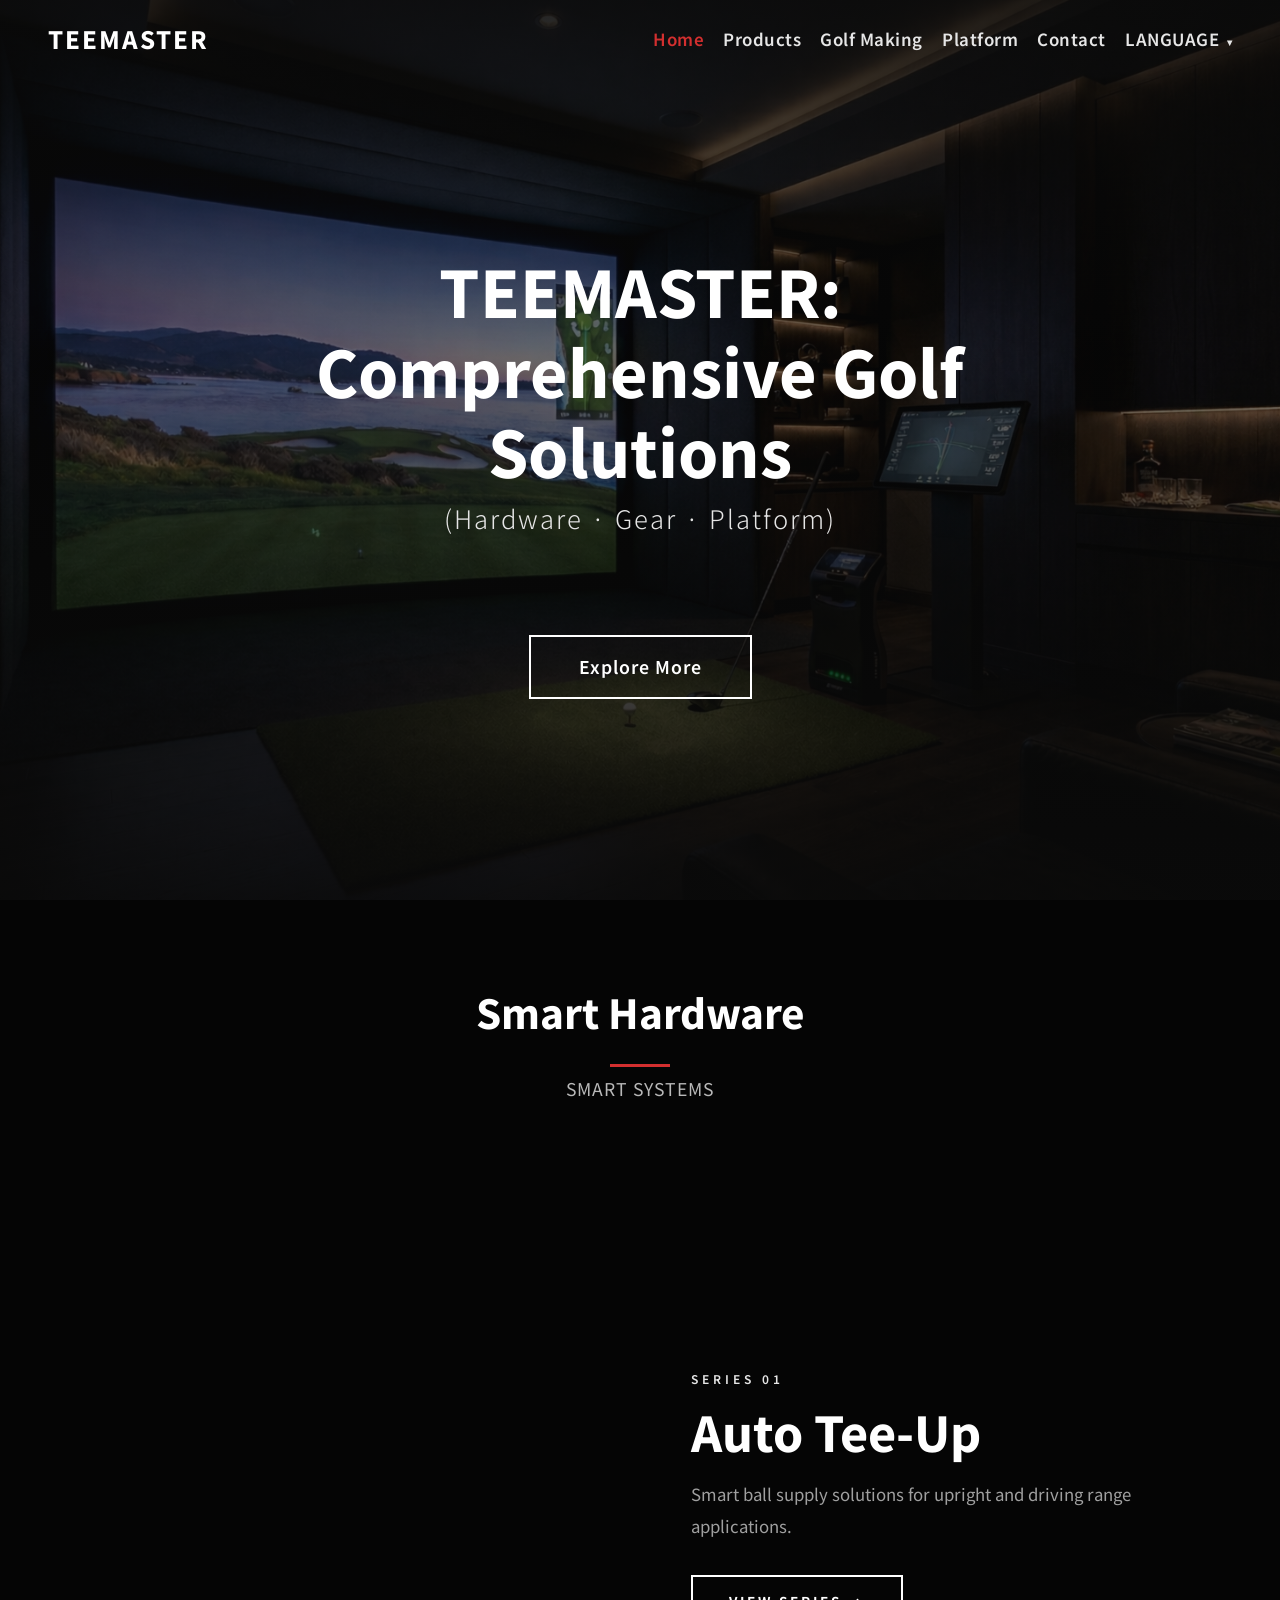
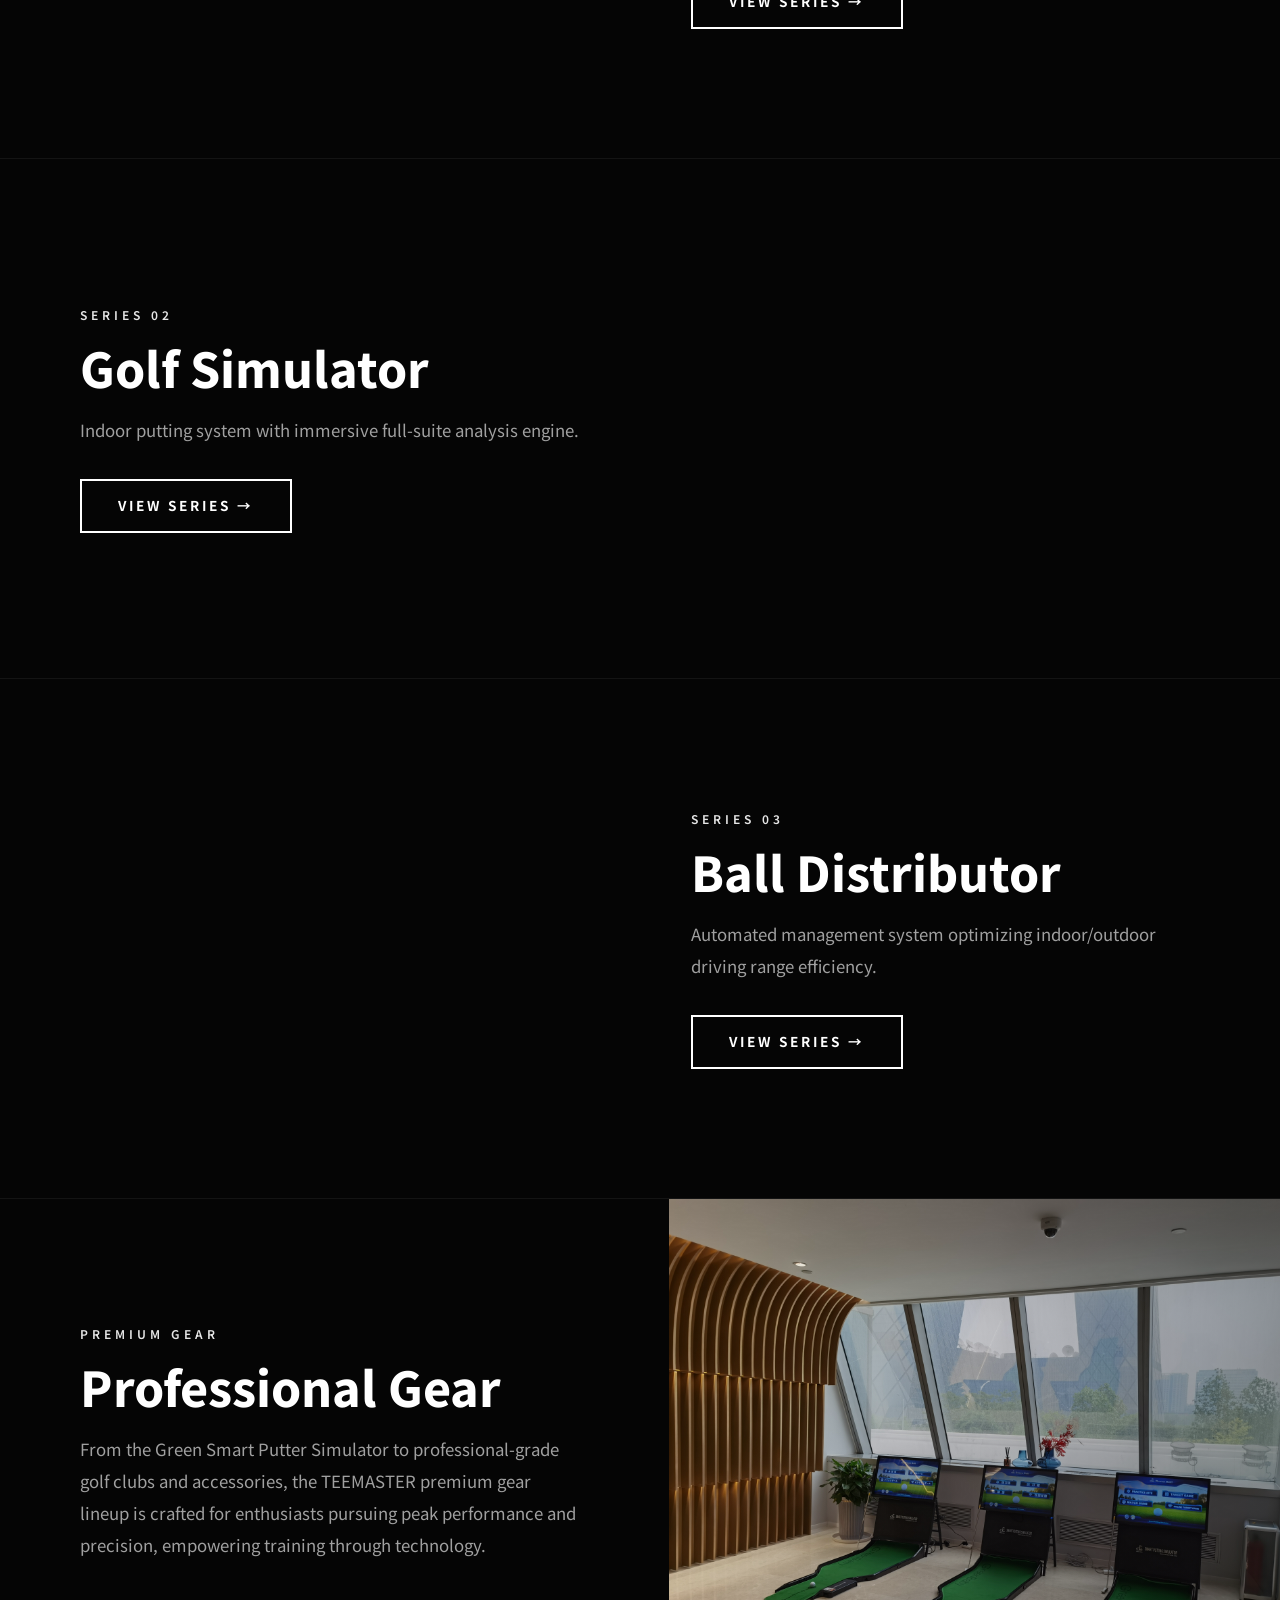
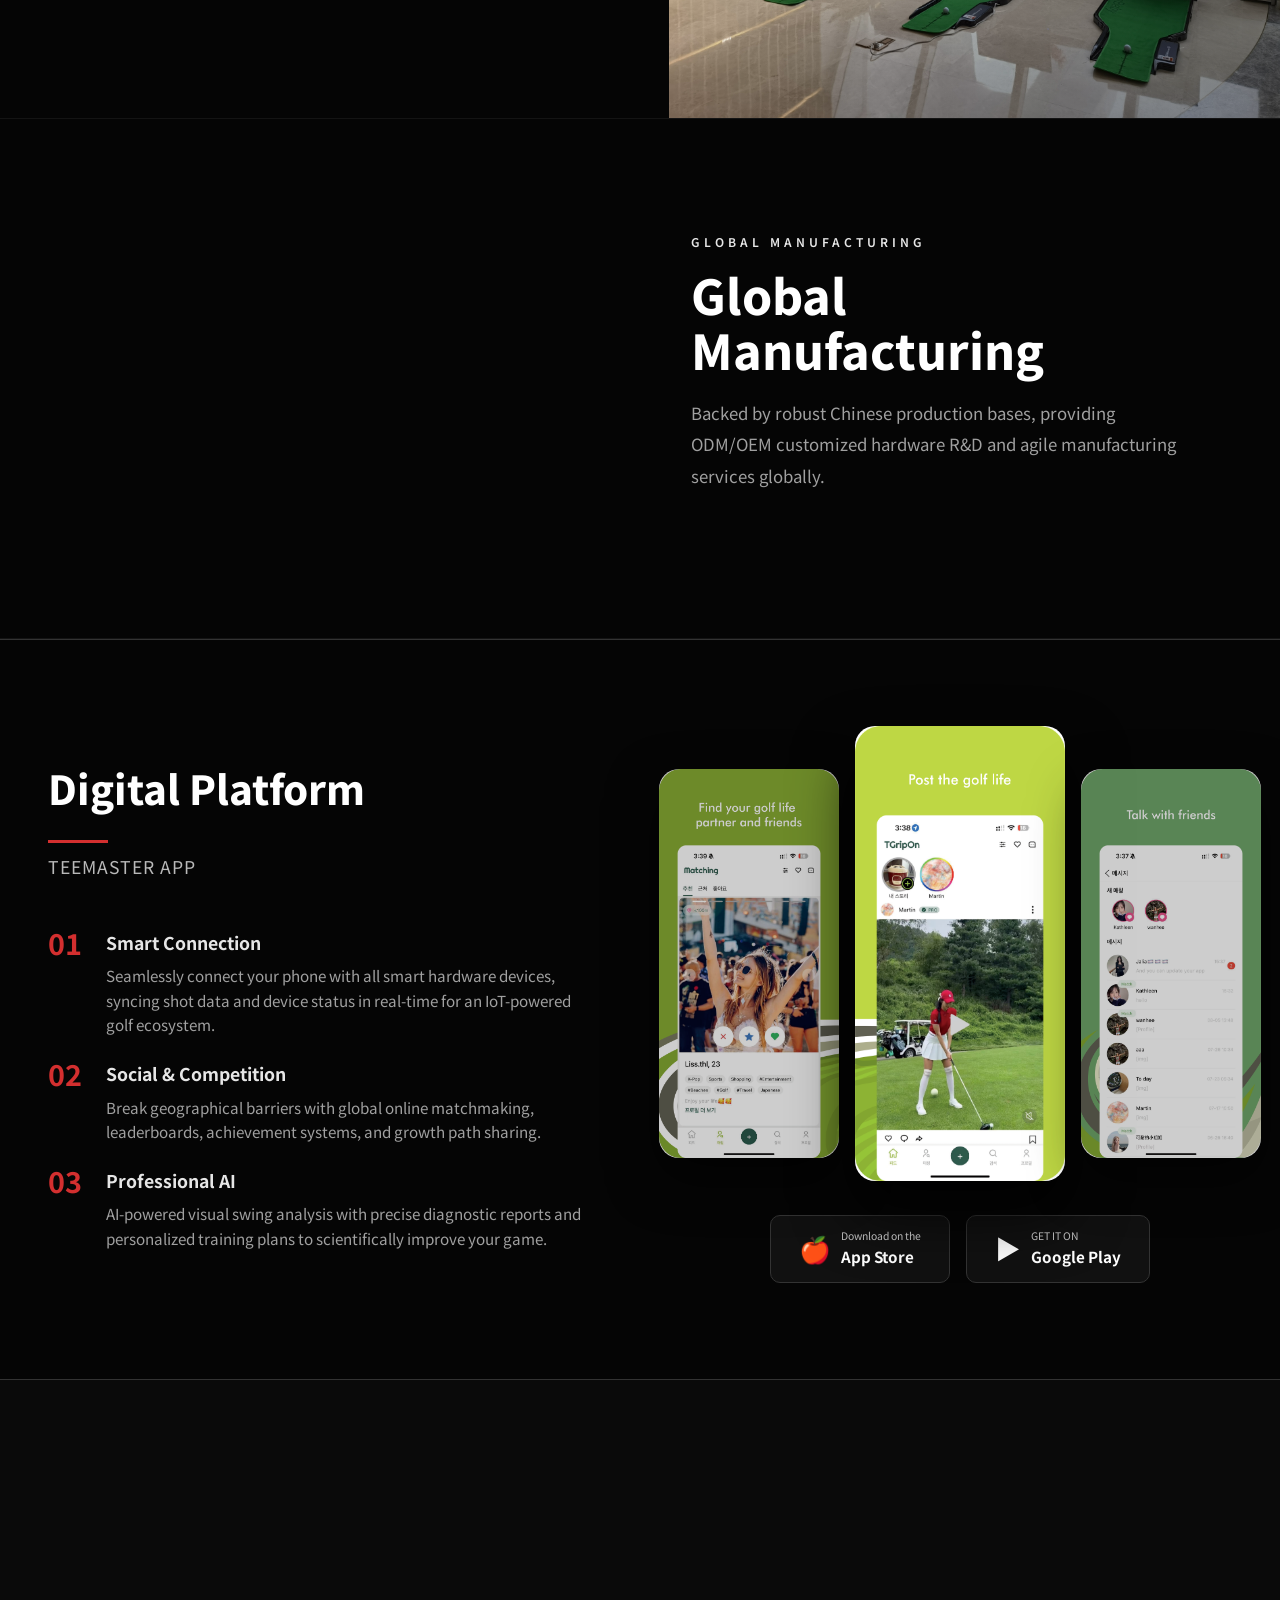
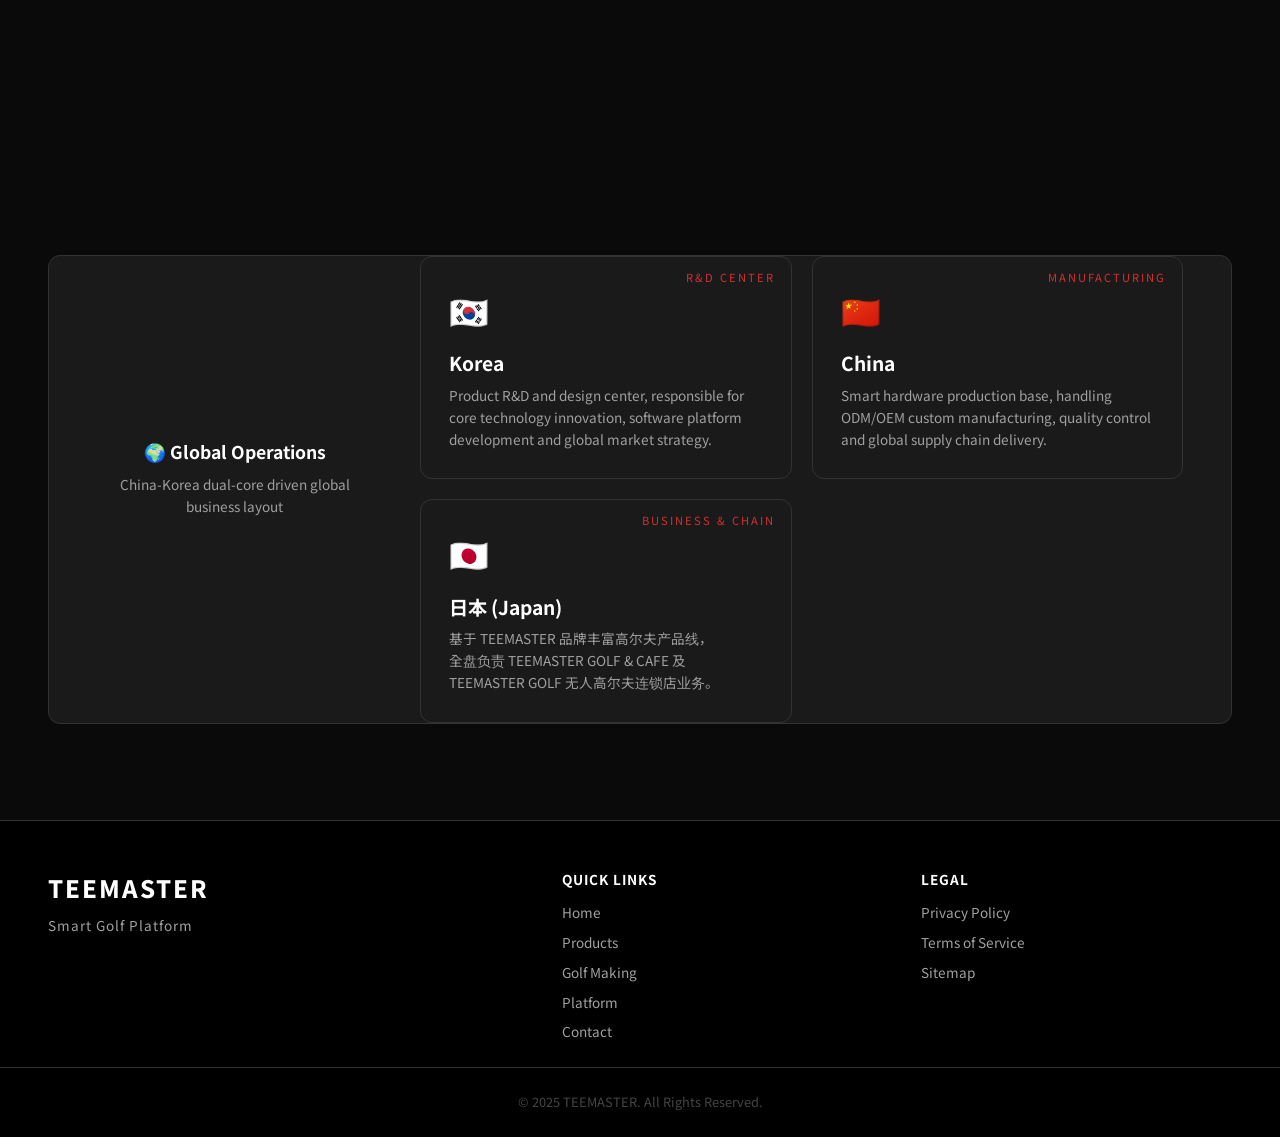
==== commit 064ab0a5: "한글 폰트 최적화 및 프론트 페이지 타이포그래피 개선 - Noto Sans KR 폰트를 font-family 최우선 순위로 변경 (daewoolife.co.kr 동일 방식) - I" ====
--- a/index.html
+++ b/index.html
@@ -7,7 +7,7 @@
   <title>TEEMASTER | 全方位高尔夫解决方案</title>
   <link rel="preconnect" href="https://fonts.googleapis.com">
   <link rel="preconnect" href="https://fonts.gstatic.com" crossorigin>
-  <link href="https://fonts.googleapis.com/css2?family=Inter:wght@300;400;600;800&display=swap" rel="stylesheet">
+  <link href="https://fonts.googleapis.com/css2?family=Noto+Sans+KR:wght@300;400;500;600;700&display=swap" rel="stylesheet">
   <link rel="stylesheet" href="css/variables.css">
   <link rel="stylesheet" href="css/reset.css">
   <link rel="stylesheet" href="css/style.css">
--- a/css/variables.css
+++ b/css/variables.css
@@ -1,5 +1,3 @@
-@import url('https://fonts.googleapis.com/css2?family=Noto+Sans+KR:wght@100..900&display=swap');
-
 :root {
   /* Colors - Dark Theme (PXG style) */
   --tm-color-bg: #0a0a0a;
@@ -12,8 +10,8 @@
   /* Deep red accent */
   --tm-color-border: #333333;
 
-  /* Typography */
-  --tm-font-family: "Segoe UI", "Noto Sans KR", Arial, sans-serif;
+  /* Typography — Noto Sans KR first for Korean priority (matches daewoolife.co.kr) */
+  --tm-font-family: "Noto Sans KR", "Segoe UI", Arial, sans-serif;
 
   /* Transitions */
   --tm-transition-fast: all 0.2s cubic-bezier(0.25, 0.8, 0.25, 1);
--- a/css/header.css
+++ b/css/header.css
@@ -44,8 +44,7 @@
     font-size: 1.05rem;
     font-weight: 600;
     color: var(--tm-color-primary);
-    text-transform: uppercase;
-    letter-spacing: 1px;
+    letter-spacing: 0.5px;
     position: relative;
     padding-bottom: 4px;
 }
--- a/css/hero.css
+++ b/css/hero.css
@@ -48,17 +48,18 @@
     font-weight: 800;
     color: var(--tm-color-text);
     margin-bottom: var(--tm-spacing-sm);
-    text-transform: uppercase;
-    letter-spacing: 2px;
-    line-height: 1.2;
+    letter-spacing: 0;
+    line-height: 1.25;
+    word-break: keep-all;
 }
 
 .tm-hero-subtitle {
-    font-size: 1.8rem;
+    font-size: 1.6rem;
     font-weight: 300;
     color: var(--tm-color-primary);
     margin-bottom: var(--tm-spacing-xl);
-    letter-spacing: 4px;
+    letter-spacing: 2px;
+    word-break: keep-all;
 }
 
 .tm-hero-btn {
@@ -69,8 +70,7 @@
     padding: 16px 48px;
     font-size: 1.1rem;
     font-weight: 600;
-    text-transform: uppercase;
-    letter-spacing: 2px;
+    letter-spacing: 1px;
     transition: var(--tm-transition-smooth);
 }
 
@@ -108,11 +108,12 @@
 
 @media (max-width: 768px) {
     .tm-hero-title {
-        font-size: 2.5rem;
+        font-size: 2.2rem;
+        line-height: 1.3;
     }
 
     .tm-hero-subtitle {
-        font-size: 1.2rem;
-        letter-spacing: 2px;
+        font-size: 1.1rem;
+        letter-spacing: 1px;
     }
 }
--- a/css/products.css
+++ b/css/products.css
@@ -13,10 +13,10 @@
 .tm-section-title {
     font-size: 2.5rem;
     font-weight: 800;
-    text-transform: uppercase;
-    letter-spacing: 2px;
+    letter-spacing: 0;
     color: var(--tm-color-text);
     margin-bottom: var(--tm-spacing-sm);
+    word-break: keep-all;
 }
 
 .tm-section-title::after {
@@ -195,19 +195,20 @@
 .tm-product-banner-title {
     font-size: 3rem;
     font-weight: 800;
-    text-transform: uppercase;
-    letter-spacing: 3px;
+    letter-spacing: 0;
     color: var(--tm-color-text);
     margin-bottom: 20px;
-    line-height: 1.1;
+    line-height: 1.15;
+    word-break: keep-all;
 }
 
 .tm-product-banner-desc {
     font-size: 1.05rem;
     color: var(--tm-color-text-muted);
-    line-height: 1.8;
+    line-height: 1.9;
     max-width: 500px;
     margin-bottom: 32px;
+    word-break: keep-all;
 }
 
 .tm-product-banner-btn {
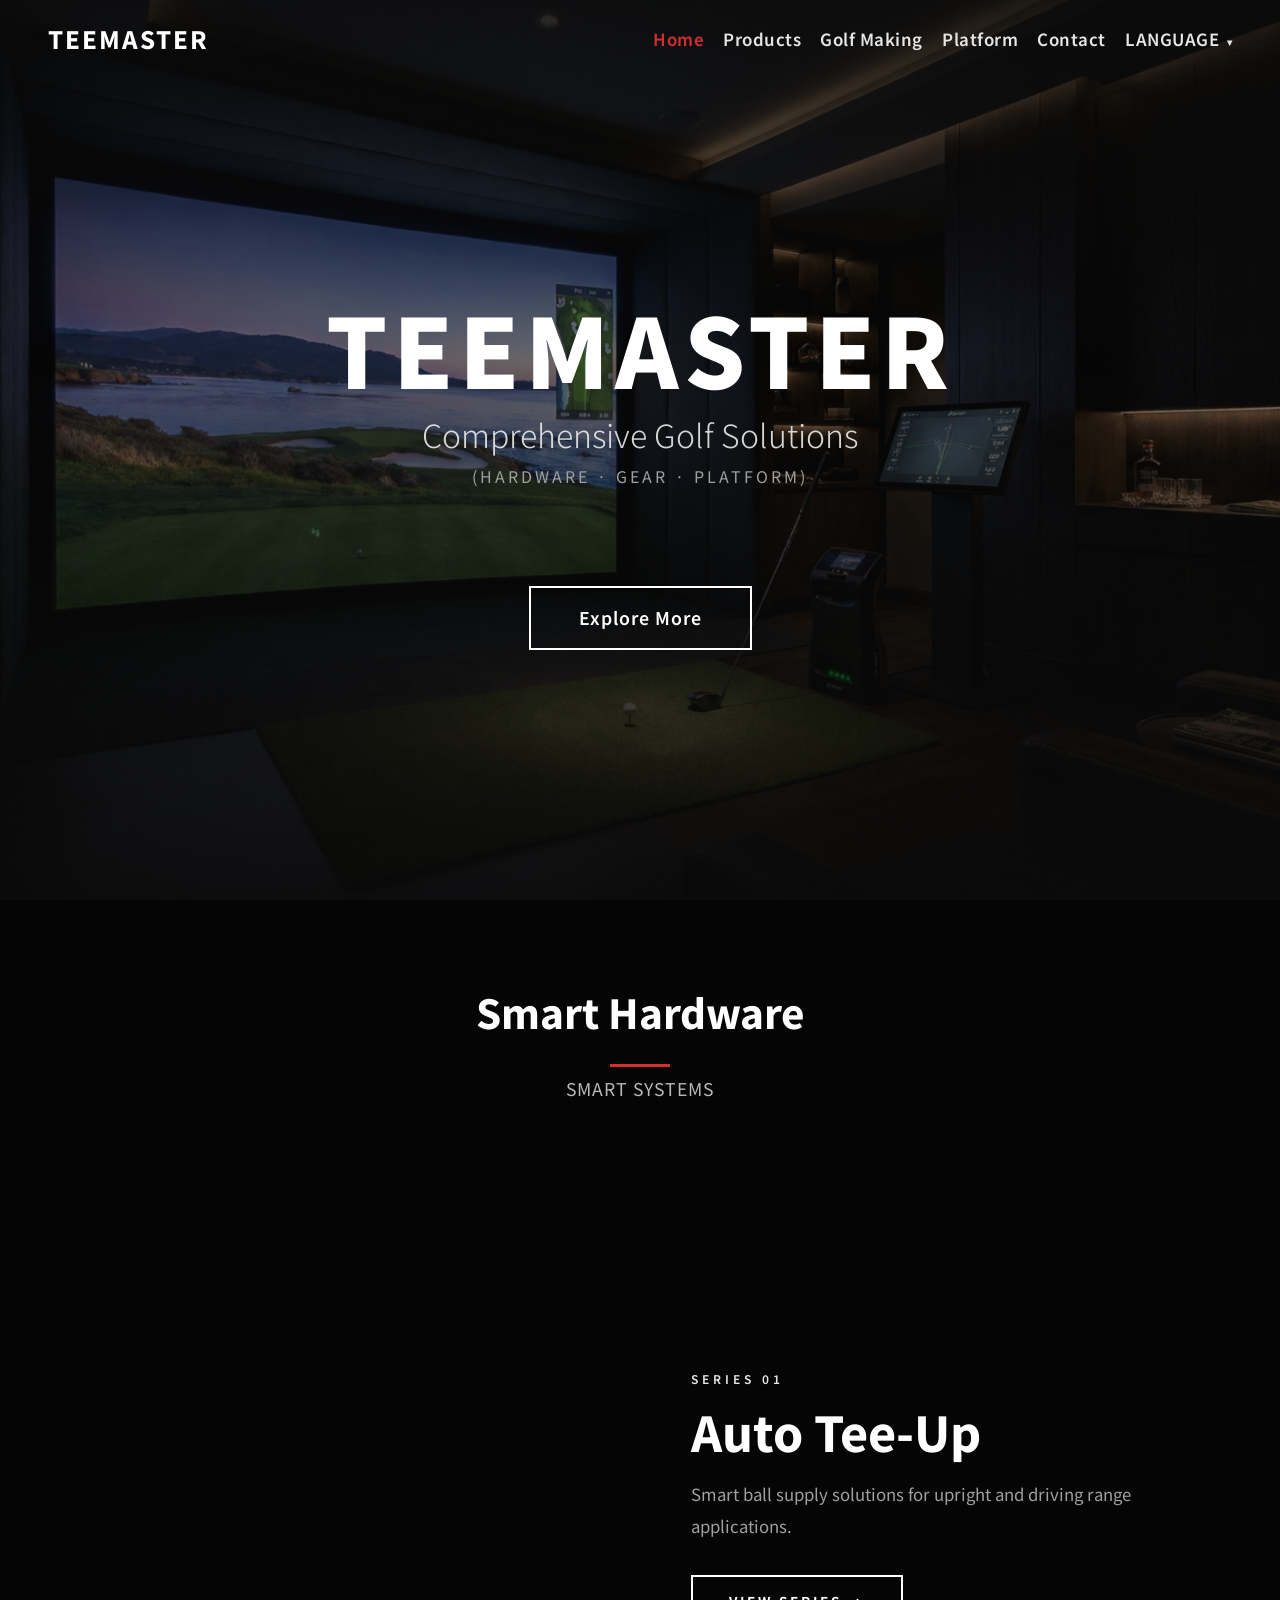
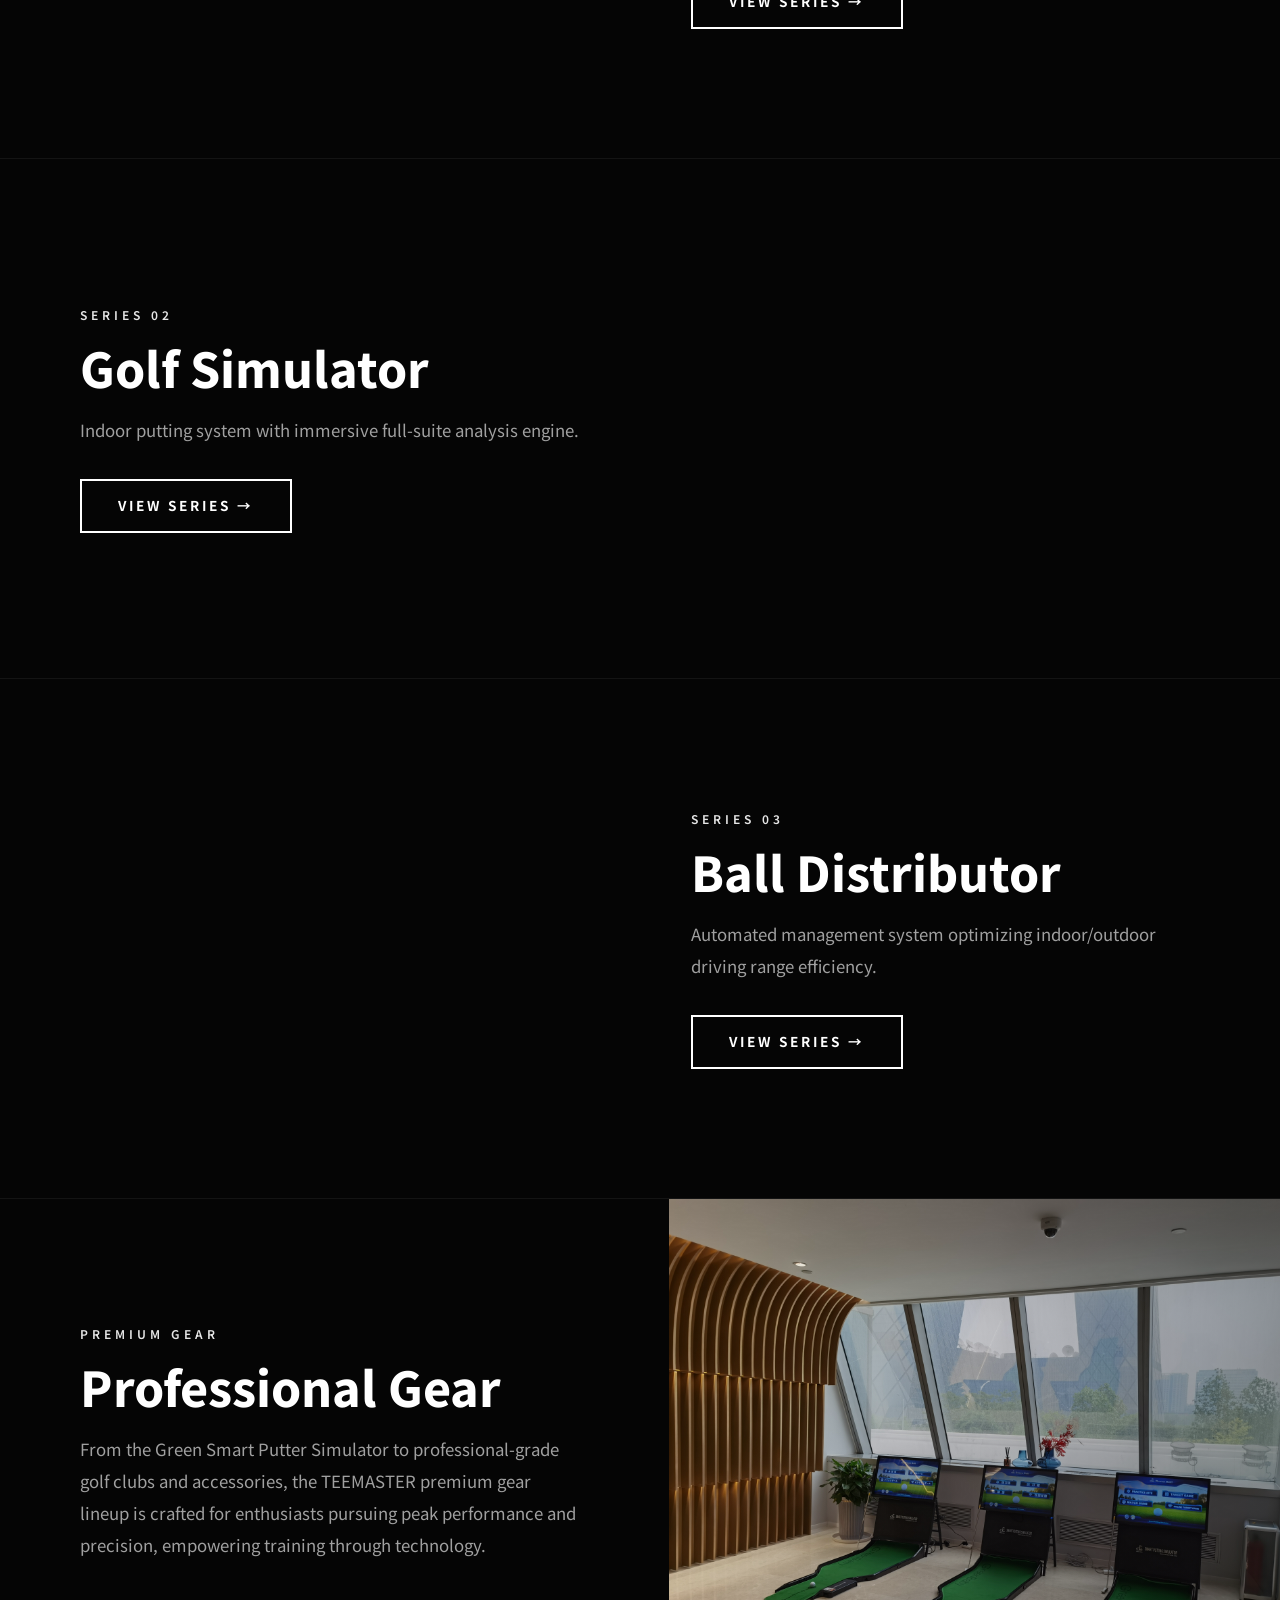
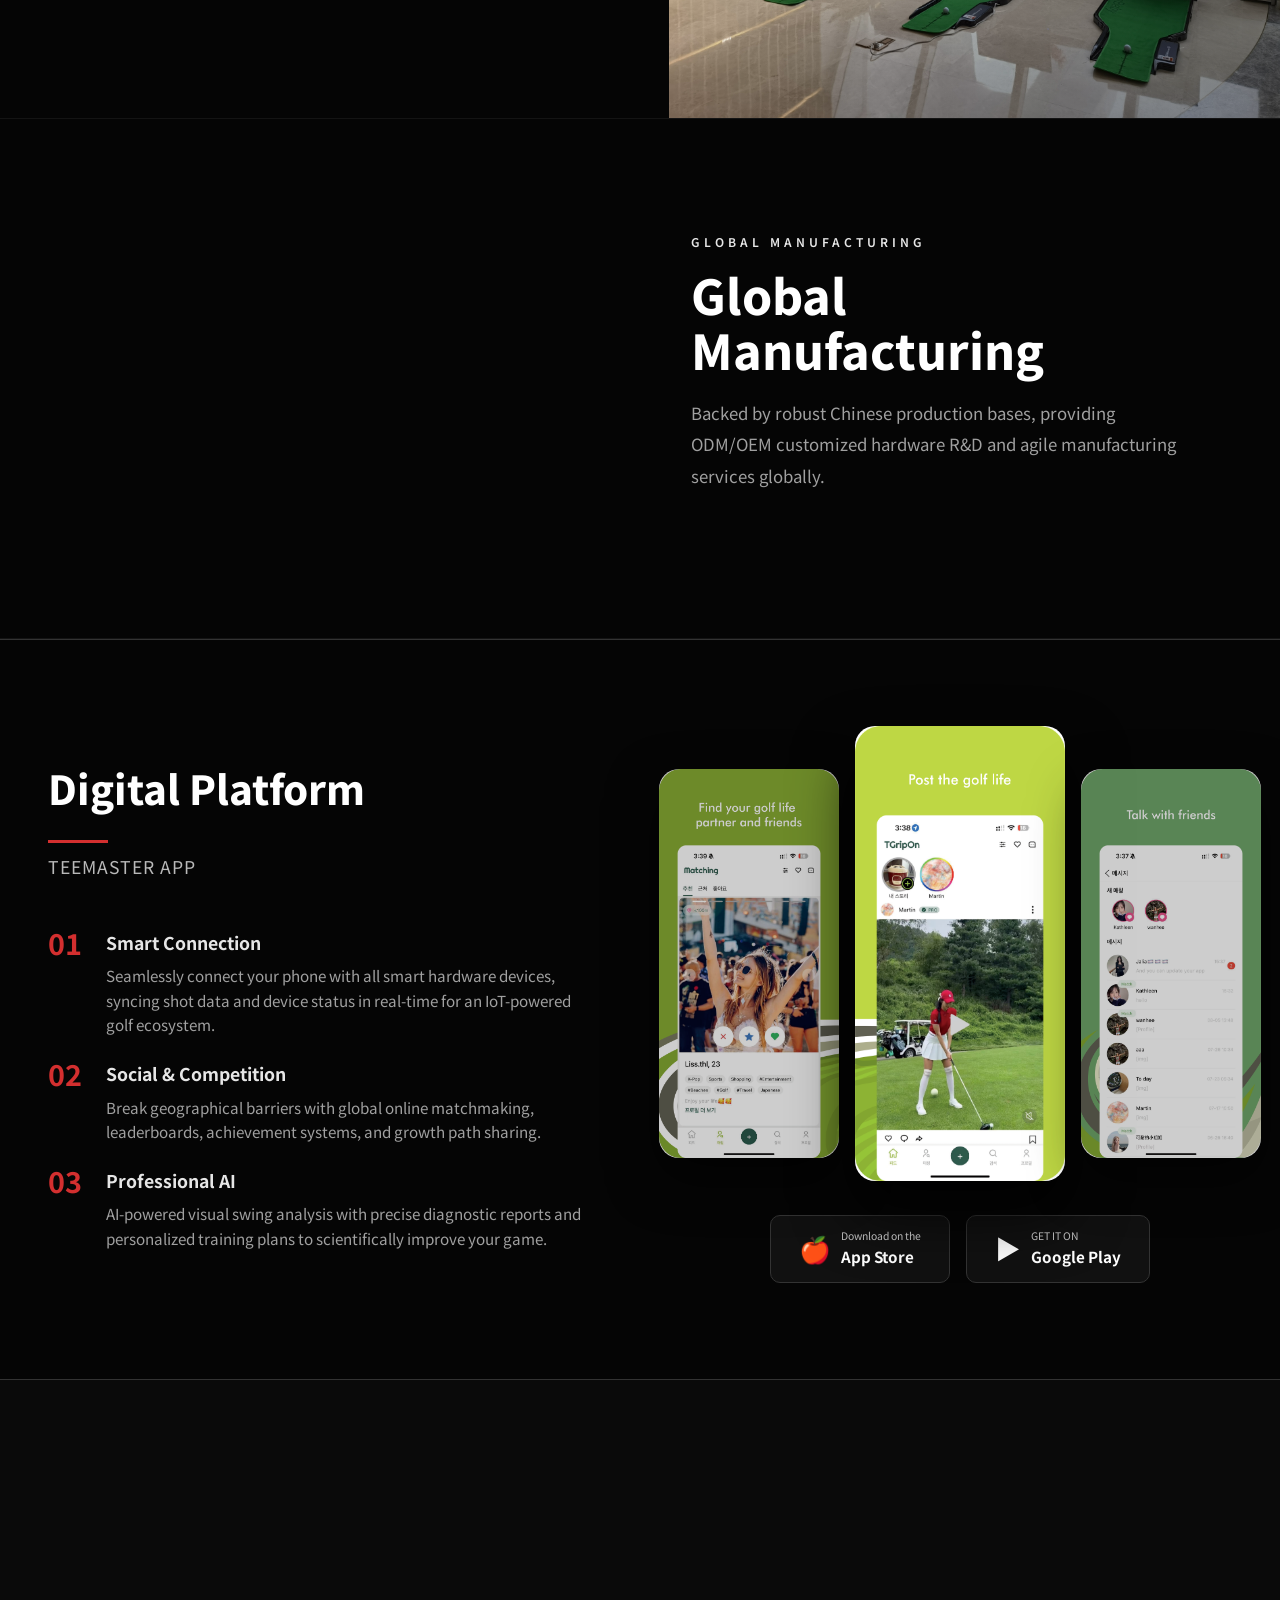
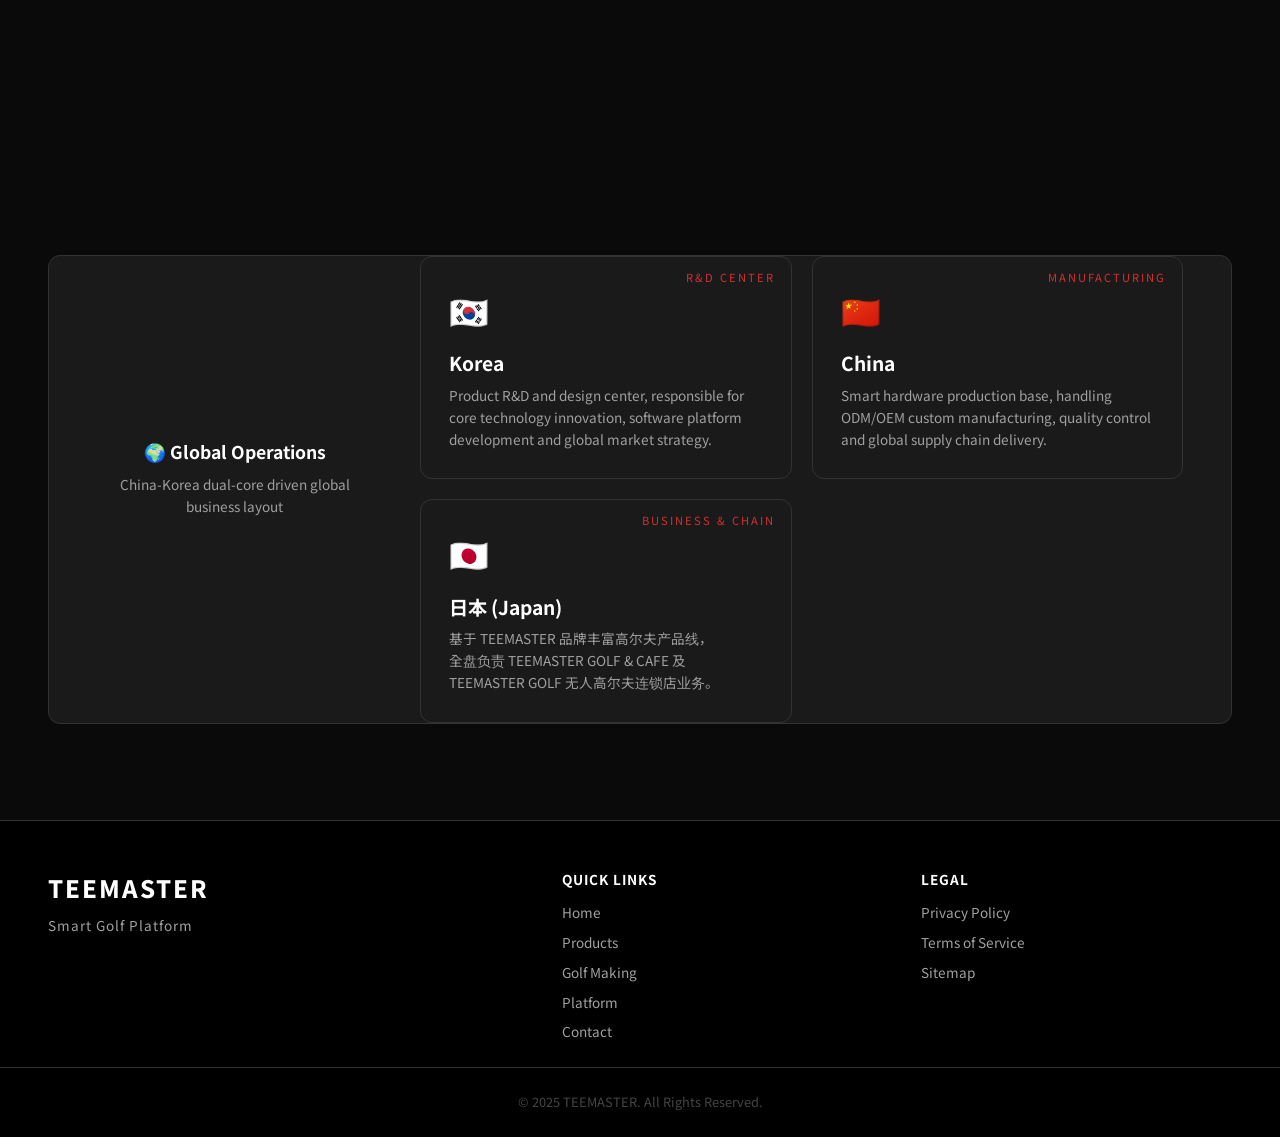
==== commit cd86a4bc: "히어로 타이틀 2줄 레이아웃 개선 - 브랜드명(TEEMASTER)과 태그라인을 별도 줄로 분리   - <span class=\"tm-hero-brand\"> : TEEMASTER " ====
--- a/index.html
+++ b/index.html
@@ -167,7 +167,10 @@
     <section id="hero" class="tm-hero">
       <img src="img/hero_golf.png" alt="Golf Simulator" class="tm-hero-bg">
       <div class="tm-hero-content">
-        <h1 class="tm-hero-title tm-fade-up tm-delay-1" data-i18n="hero-slogan">TEEMASTER: 全方位高尔夫解决方案</h1>
+        <h1 class="tm-hero-title tm-fade-up tm-delay-1">
+          <span class="tm-hero-brand" data-i18n="hero-slogan">TEEMASTER</span>
+          <span class="tm-hero-tagline" data-i18n="hero-tagline">全方位高尔夫解决方案</span>
+        </h1>
         <p class="tm-hero-subtitle tm-fade-up tm-delay-2" data-i18n="hero-sub">(硬件 · 装备 · 平台)</p>
         <a href="#products" class="tm-hero-btn tm-fade-up tm-delay-3" data-i18n="hero-btn">探索更多</a>
       </div>
--- a/css/hero.css
+++ b/css/hero.css
@@ -44,22 +44,42 @@
 }
 
 .tm-hero-title {
-    font-size: 4rem;
-    font-weight: 800;
+    margin-bottom: var(--tm-spacing-sm);
+    line-height: 1;
+}
+
+/* 브랜드명 라인: TEEMASTER */
+.tm-hero-brand {
+    display: block;
+    font-size: clamp(3.5rem, 8vw, 6rem);
+    font-weight: 900;
     color: var(--tm-color-text);
-    margin-bottom: var(--tm-spacing-sm);
+    letter-spacing: 6px;
+    text-transform: uppercase;
+    line-height: 1;
+    margin-bottom: 18px;
+}
+
+/* 태그라인 라인: 포괄적인 골프 솔루션 */
+.tm-hero-tagline {
+    display: block;
+    font-size: clamp(1.4rem, 3vw, 2rem);
+    font-weight: 300;
+    color: var(--tm-color-primary);
     letter-spacing: 0;
-    line-height: 1.25;
+    line-height: 1.3;
     word-break: keep-all;
+    opacity: 0.92;
 }
 
 .tm-hero-subtitle {
-    font-size: 1.6rem;
-    font-weight: 300;
-    color: var(--tm-color-primary);
+    font-size: 1rem;
+    font-weight: 400;
+    color: var(--tm-color-text-muted);
     margin-bottom: var(--tm-spacing-xl);
-    letter-spacing: 2px;
-    word-break: keep-all;
+    letter-spacing: 3px;
+    text-transform: uppercase;
+    opacity: 0.7;
 }
 
 .tm-hero-btn {
@@ -107,13 +127,18 @@
 }
 
 @media (max-width: 768px) {
-    .tm-hero-title {
-        font-size: 2.2rem;
-        line-height: 1.3;
+    .tm-hero-brand {
+        letter-spacing: 3px;
+        margin-bottom: 12px;
+    }
+
+    .tm-hero-tagline {
+        font-size: clamp(1.1rem, 5vw, 1.4rem);
     }
 
     .tm-hero-subtitle {
-        font-size: 1.1rem;
-        letter-spacing: 1px;
+        font-size: 0.85rem;
+        letter-spacing: 2px;
+        margin-bottom: var(--tm-spacing-lg);
     }
 }
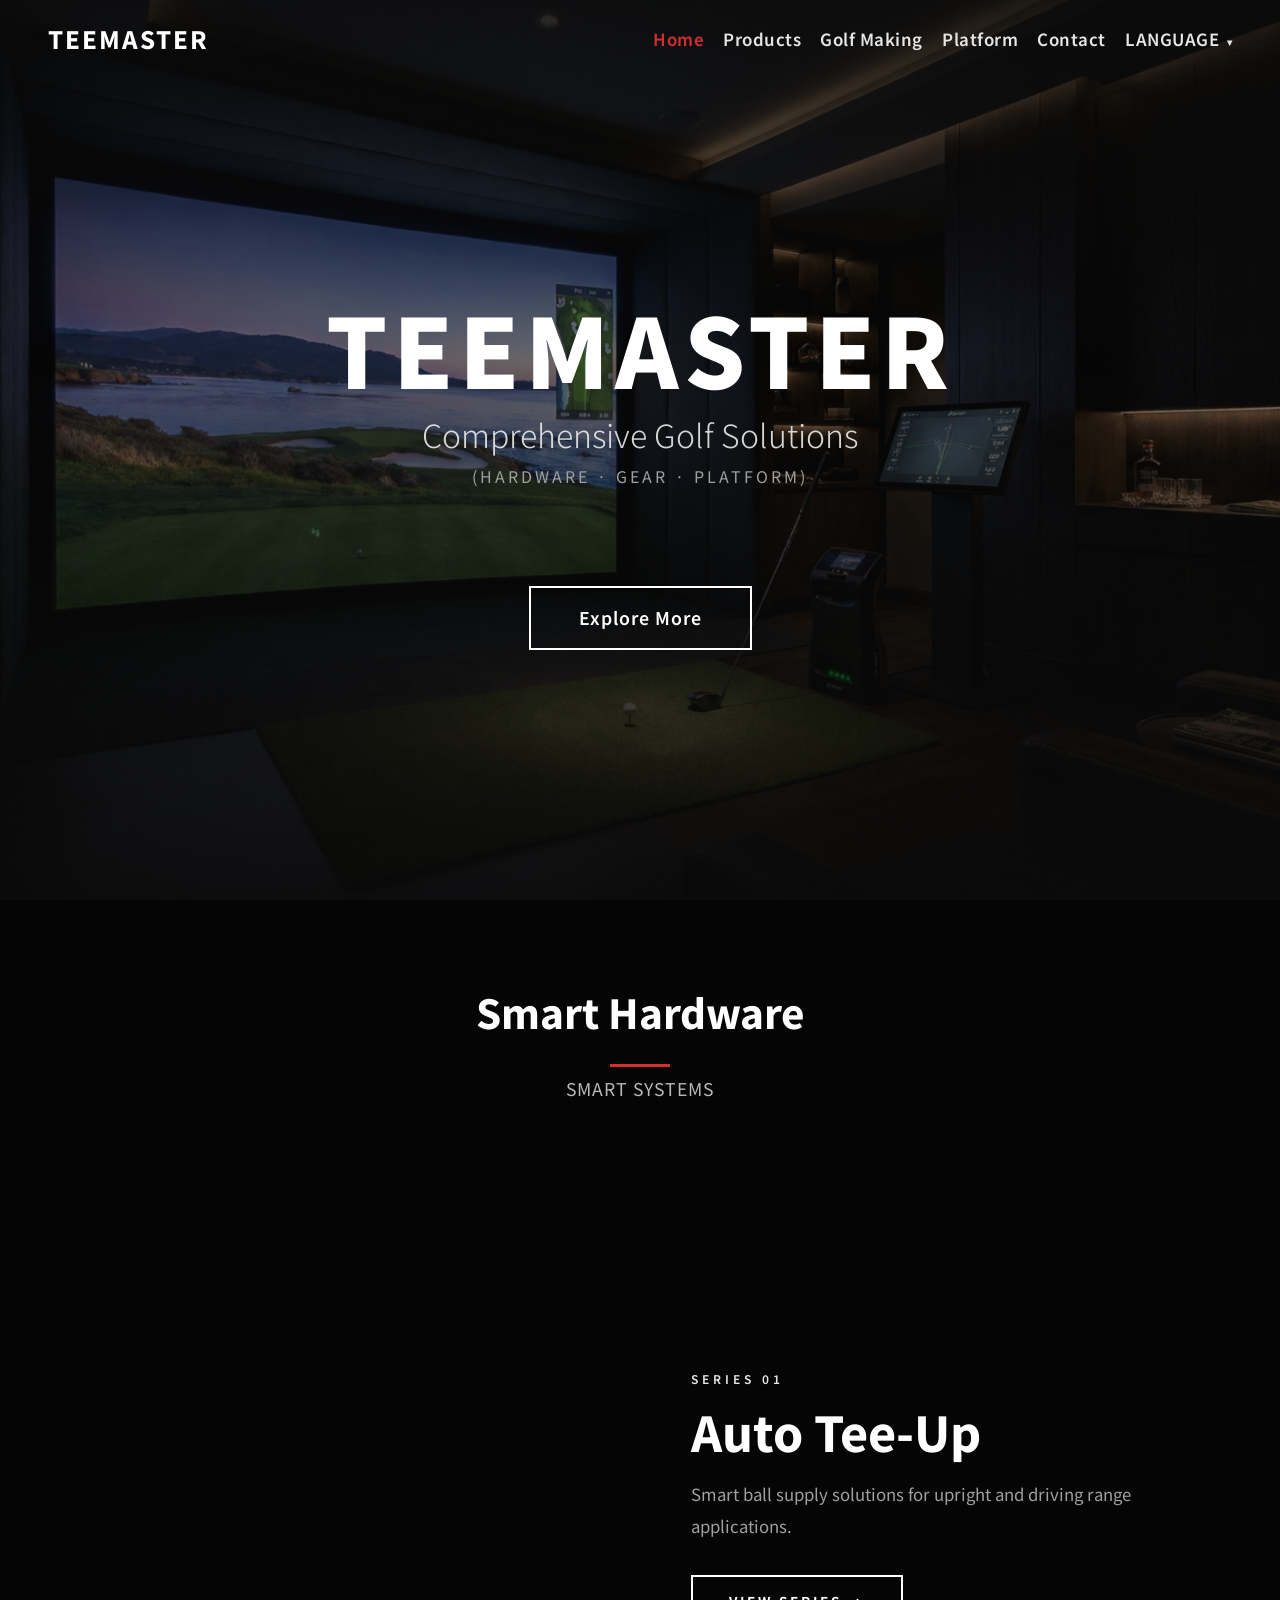
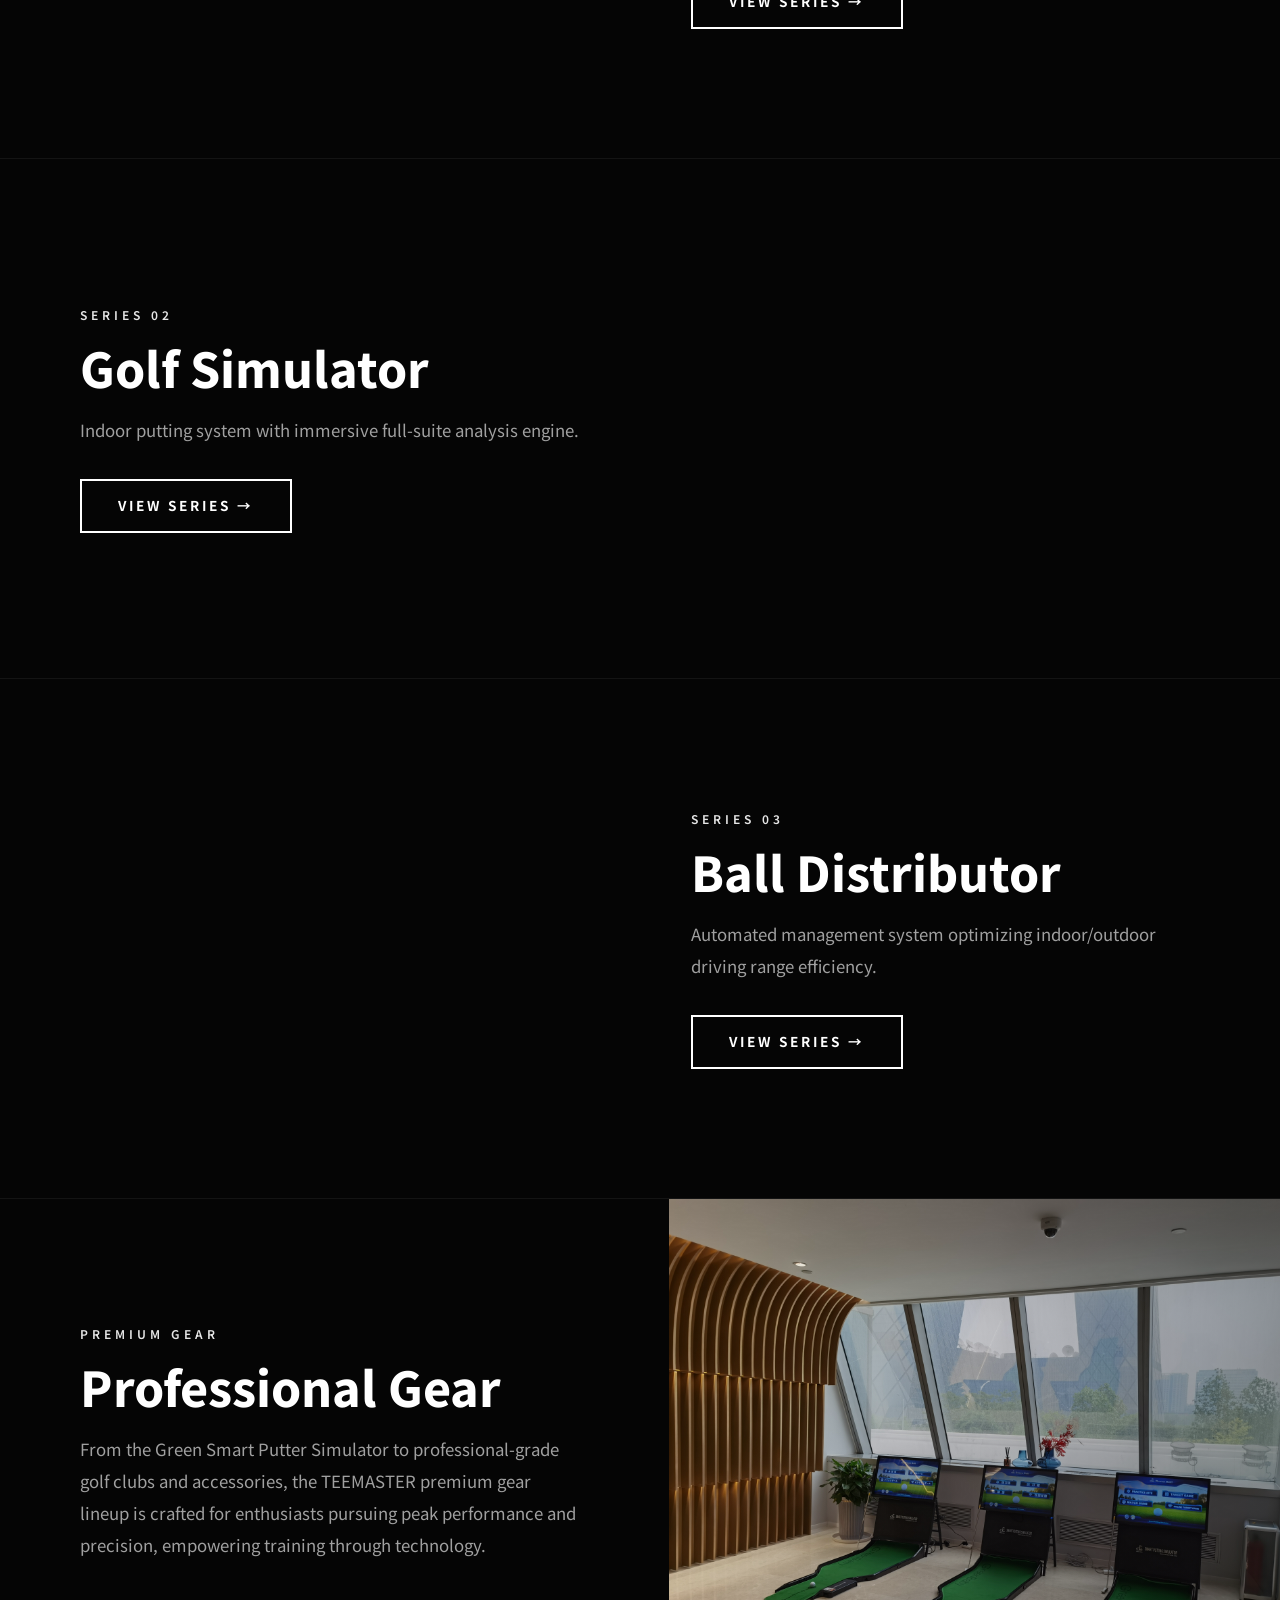
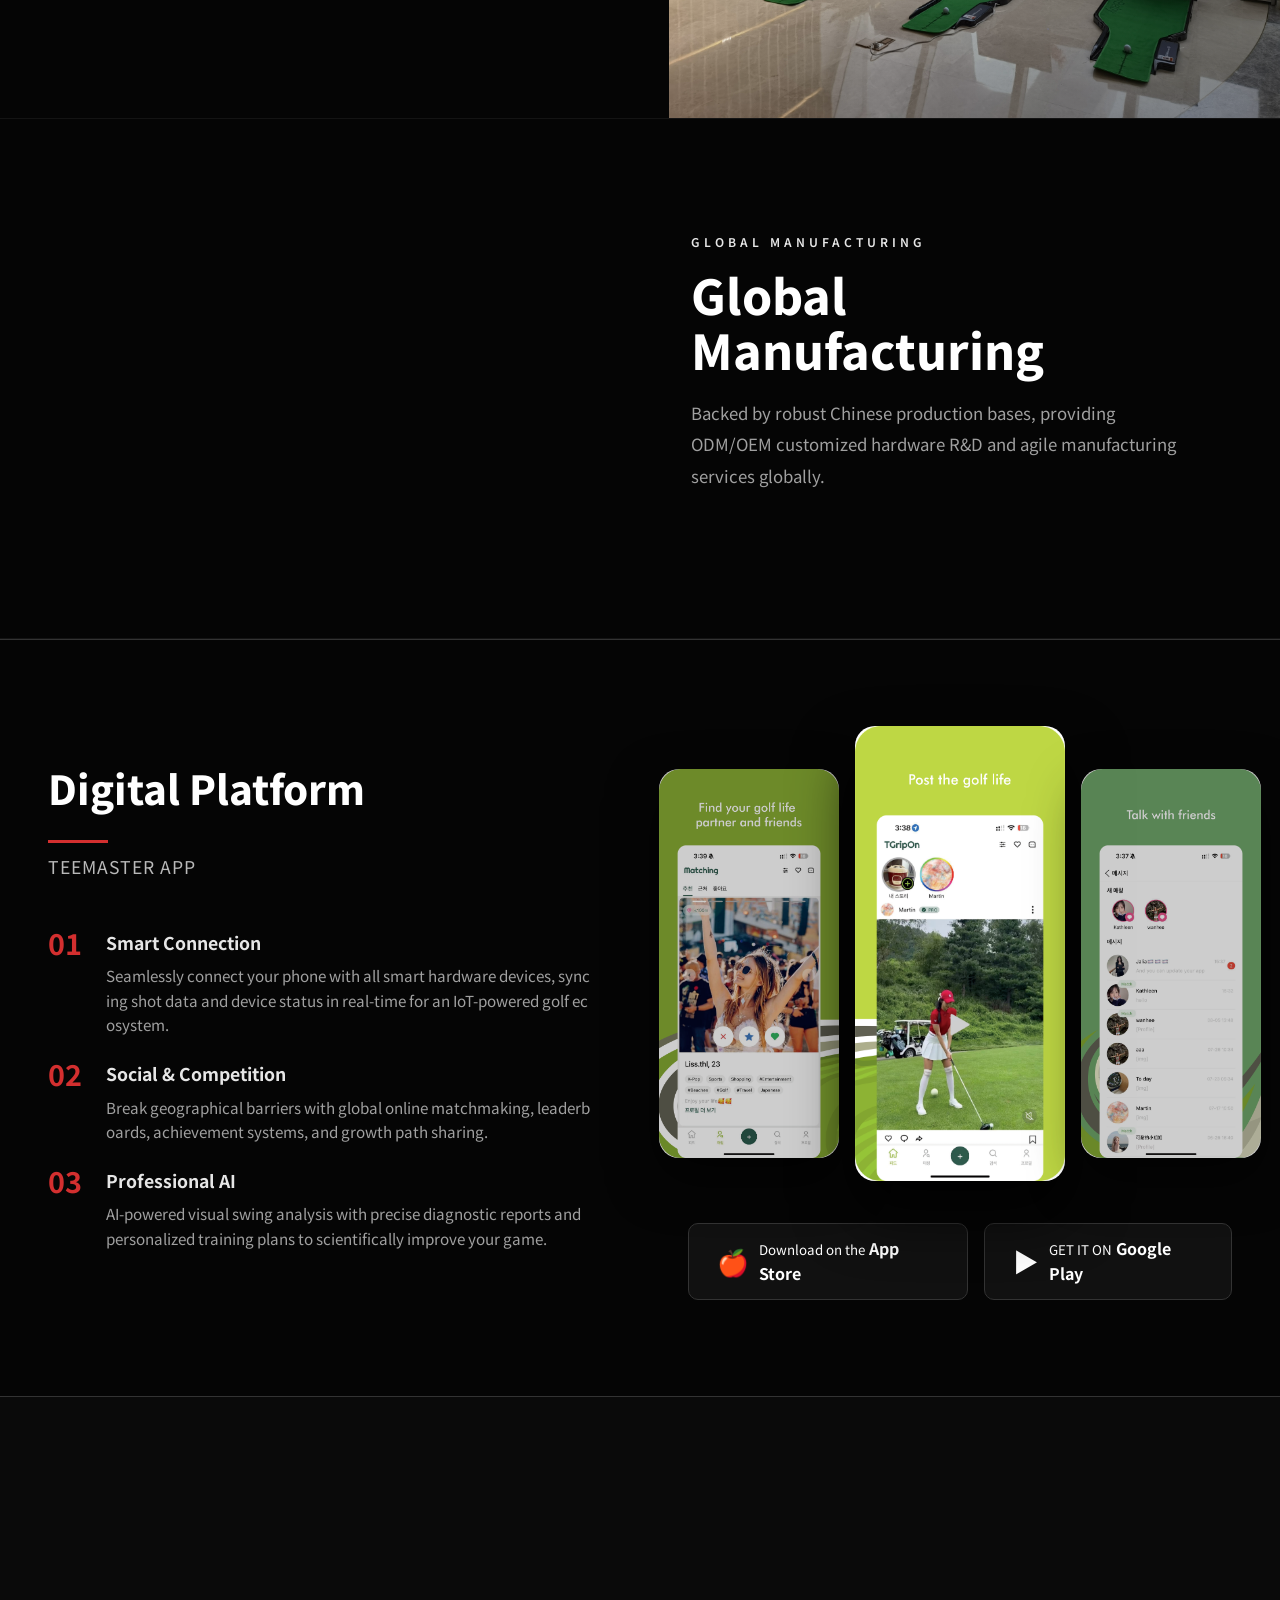
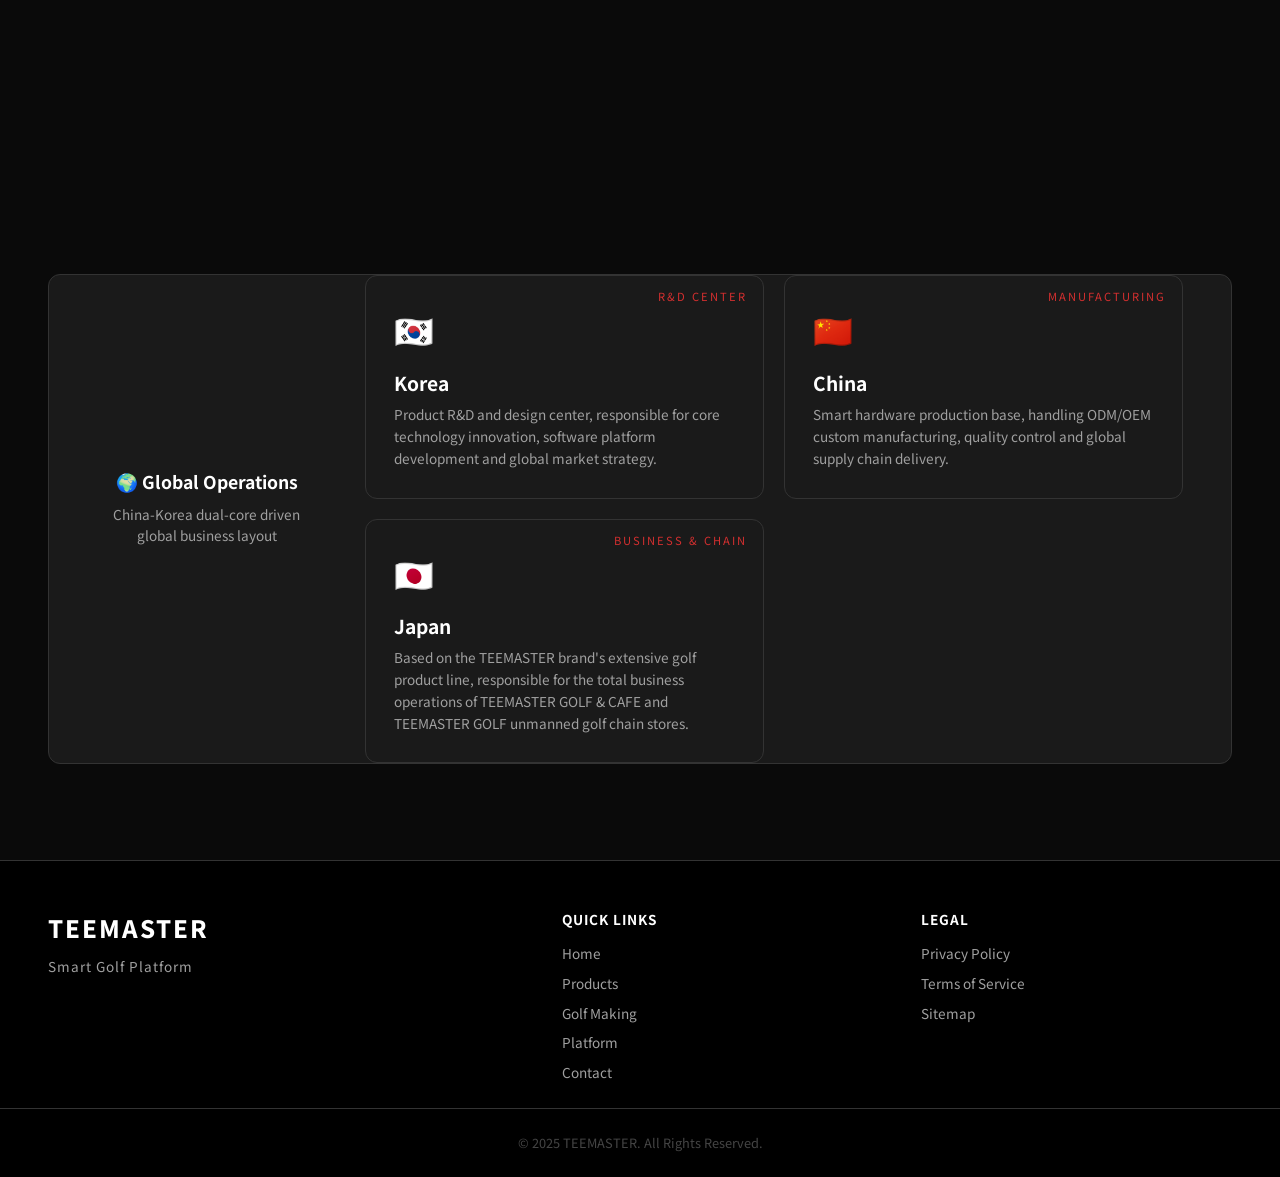
==== commit 75ddd113: "首页优化手机屏幕适配" ====
--- a/index.html
+++ b/index.html
@@ -283,24 +283,20 @@
             <img src="img/app/app_screen_2.png" alt="TEEMASTER App" class="tm-app-screen tm-app-screen-center">
             <img src="img/app/app_screen_3.png" alt="TEEMASTER App" class="tm-app-screen">
           </div>
-          <div class="tm-app-download" style="display: flex; gap: 16px; justify-content: center; margin-top: 24px;">
-            <a href="#" class="tm-download-btn"
-              style="display: inline-flex; align-items: center; gap: 10px; padding: 12px 28px; background: #111; border: 1px solid var(--tm-color-border); border-radius: 10px; color: var(--tm-color-text); text-decoration: none; transition: var(--tm-transition-fast);"
-              onmouseover="this.style.borderColor='var(--tm-color-accent)'"
-              onmouseout="this.style.borderColor='var(--tm-color-border)'">
+          <div class="tm-app-download">
+            <a href="#" class="tm-download-btn">
               <span style="font-size: 1.6rem;">🍎</span>
-              <span style="text-align: left;"><small style="font-size: 0.65rem; opacity: 0.7; display: block;"
-                  data-i18n="app-download-on">Download on the</small><strong style="font-size: 0.95rem;">App
-                  Store</strong></span>
+              <span style="text-align: left;">
+                <small data-i18n="app-download-on">Download on the</small>
+                <strong>App Store</strong>
+              </span>
             </a>
-            <a href="#" class="tm-download-btn"
-              style="display: inline-flex; align-items: center; gap: 10px; padding: 12px 28px; background: #111; border: 1px solid var(--tm-color-border); border-radius: 10px; color: var(--tm-color-text); text-decoration: none; transition: var(--tm-transition-fast);"
-              onmouseover="this.style.borderColor='var(--tm-color-accent)'"
-              onmouseout="this.style.borderColor='var(--tm-color-border)'">
+            <a href="#" class="tm-download-btn">
               <span style="font-size: 1.6rem;">▶️</span>
-              <span style="text-align: left;"><small style="font-size: 0.65rem; opacity: 0.7; display: block;"
-                  data-i18n="app-get-on">GET IT ON</small><strong style="font-size: 0.95rem;">Google
-                  Play</strong></span>
+              <span style="text-align: left;">
+                <small data-i18n="app-get-on">GET IT ON</small>
+                <strong>Google Play</strong>
+              </span>
             </a>
           </div>
         </div>
@@ -310,13 +306,11 @@
     <!-- Contact CTA + Global Layout -->
     <section id="contact" class="tm-contact-section">
       <!-- 简洁 CTA 引导区域 -->
-      <div class="tm-contact-cta tm-reveal"
-        style="max-width: var(--tm-max-width); margin: 0 auto; padding: 0 var(--tm-spacing-lg); text-align: center;">
+      <div class="tm-contact-cta tm-reveal">
         <h2 class="tm-section-title" data-i18n="sec-contact-cta-title">携手共创高尔夫未来</h2>
         <p class="tm-section-subtitle" data-i18n="sec-contact-cta-sub" style="margin-bottom: 16px;">BUSINESS PARTNERSHIP
         </p>
-        <p style="font-size: 1.05rem; color: var(--tm-color-text-muted); max-width: 600px; margin: 0 auto 32px; line-height: 1.8;"
-          data-i18n="sec-contact-cta-desc">无论您是寻找智能硬件合作、ODM/OEM 定制生产，还是区域代理与分销机会，我们都期待与您对话。</p>
+        <p data-i18n="sec-contact-cta-desc">无论您是寻找智能硬件合作、ODM/OEM 定制生产，还是区域代理与分销机会，我们都期待与您对话。</p>
         <a href="contact.html"
           style="display: inline-block; padding: 16px 48px; background: var(--tm-color-accent); color: #fff; font-size: 1rem; font-weight: 700; border-radius: 8px; text-decoration: none; letter-spacing: 1px; transition: var(--tm-transition-fast);"
           onmouseover="this.style.opacity='0.85'" onmouseout="this.style.opacity='1'" data-i18n="sec-contact-cta-btn">📋
--- a/css/style.css
+++ b/css/style.css
@@ -0,0 +1,255 @@
+/*! HTML5 Boilerplate v9.0.1 | MIT License | https://html5boilerplate.com/ */
+
+/* main.css 3.0.0 | MIT License | https://github.com/h5bp/main.css#readme */
+/*
+ * What follows is the result of much research on cross-browser styling.
+ * Credit left inline and big thanks to Nicolas Gallagher, Jonathan Neal,
+ * Kroc Camen, and the H5BP dev community and team.
+ */
+
+/* ==========================================================================
+   Base styles: opinionated defaults
+   ========================================================================== */
+
+html {
+  color: #222;
+  font-size: 1em;
+  line-height: 1.4;
+  overflow-x: hidden; /* 防止全局水平溢出 */
+}
+
+body {
+  overflow-x: hidden;
+  /* 针对中日韩文字增加全局换行约束 */
+  overflow-wrap: break-word;
+  word-wrap: break-word;
+}
+
+/*
+ * Remove text-shadow in selection highlight:
+ * https://twitter.com/miketaylr/status/12228805301
+ *
+ * Customize the background color to match your design.
+ */
+
+::-moz-selection {
+  background: #b3d4fc;
+  text-shadow: none;
+}
+
+::selection {
+  background: #b3d4fc;
+  text-shadow: none;
+}
+
+/*
+ * A better looking default horizontal rule
+ */
+
+hr {
+  display: block;
+  height: 1px;
+  border: 0;
+  border-top: 1px solid #ccc;
+  margin: 1em 0;
+  padding: 0;
+}
+
+/*
+ * Remove the gap between audio, canvas, iframes,
+ * images, videos and the bottom of their containers:
+ * https://github.com/h5bp/html5-boilerplate/issues/440
+ */
+
+audio,
+canvas,
+iframe,
+img,
+svg,
+video {
+  vertical-align: middle;
+}
+
+/*
+ * Remove default fieldset styles.
+ */
+
+fieldset {
+  border: 0;
+  margin: 0;
+  padding: 0;
+}
+
+/*
+ * Allow only vertical resizing of textareas.
+ */
+
+textarea {
+  resize: vertical;
+}
+
+/* ==========================================================================
+   Author's custom styles
+   ========================================================================== */
+
+/* ==========================================================================
+   Helper classes
+   ========================================================================== */
+
+/*
+ * Hide visually and from screen readers
+ */
+
+.hidden,
+[hidden] {
+  display: none !important;
+}
+
+/*
+ * Hide only visually, but have it available for screen readers:
+ * https://snook.ca/archives/html_and_css/hiding-content-for-accessibility
+ *
+ * 1. For long content, line feeds are not interpreted as spaces and small width
+ *    causes content to wrap 1 word per line:
+ *    https://medium.com/@jessebeach/beware-smushed-off-screen-accessible-text-5952a4c2cbfe
+ */
+
+.visually-hidden {
+  border: 0;
+  clip: rect(0, 0, 0, 0);
+  height: 1px;
+  margin: -1px;
+  overflow: hidden;
+  padding: 0;
+  position: absolute;
+  white-space: nowrap;
+  width: 1px;
+  /* 1 */
+}
+
+/*
+ * Extends the .visually-hidden class to allow the element
+ * to be focusable when navigated to via the keyboard:
+ * https://www.drupal.org/node/897638
+ */
+
+.visually-hidden.focusable:active,
+.visually-hidden.focusable:focus {
+  clip: auto;
+  height: auto;
+  margin: 0;
+  overflow: visible;
+  position: static;
+  white-space: inherit;
+  width: auto;
+}
+
+/*
+ * Hide visually and from screen readers, but maintain layout
+ */
+
+.invisible {
+  visibility: hidden;
+}
+
+/*
+ * Clearfix: contain floats
+ *
+ * The use of `table` rather than `block` is only necessary if using
+ * `::before` to contain the top-margins of child elements.
+ */
+
+.clearfix::before,
+.clearfix::after {
+  content: "";
+  display: table;
+}
+
+.clearfix::after {
+  clear: both;
+}
+
+/* ==========================================================================
+   EXAMPLE Media Queries for Responsive Design.
+   These examples override the primary ('mobile first') styles.
+   Modify as content requires.
+   ========================================================================== */
+
+@media only screen and (min-width: 35em) {
+  /* Style adjustments for viewports that meet the condition */
+}
+
+@media print,
+  (-webkit-min-device-pixel-ratio: 1.25),
+  (min-resolution: 1.25dppx),
+  (min-resolution: 120dpi) {
+  /* Style adjustments for high resolution devices */
+}
+
+/* ==========================================================================
+   Print styles.
+   Inlined to avoid the additional HTTP request:
+   https://www.phpied.com/delay-loading-your-print-css/
+   ========================================================================== */
+
+@media print {
+  *,
+  *::before,
+  *::after {
+    background: #fff !important;
+    color: #000 !important;
+    /* Black prints faster */
+    box-shadow: none !important;
+    text-shadow: none !important;
+  }
+
+  a,
+  a:visited {
+    text-decoration: underline;
+  }
+
+  a[href]::after {
+    content: " (" attr(href) ")";
+  }
+
+  abbr[title]::after {
+    content: " (" attr(title) ")";
+  }
+
+  /*
+   * Don't show links that are fragment identifiers,
+   * or use the `javascript:` pseudo protocol
+   */
+  a[href^="#"]::after,
+  a[href^="javascript:"]::after {
+    content: "";
+  }
+
+  pre {
+    white-space: pre-wrap !important;
+  }
+
+  pre,
+  blockquote {
+    border: 1px solid #999;
+    page-break-inside: avoid;
+  }
+
+  tr,
+  img {
+    page-break-inside: avoid;
+  }
+
+  p,
+  h2,
+  h3 {
+    orphans: 3;
+    widows: 3;
+  }
+
+  h2,
+  h3 {
+    page-break-after: avoid;
+  }
+}
+
--- a/css/header.css
+++ b/css/header.css
@@ -252,7 +252,7 @@
 }
 
 @media (max-width: 768px) {
-    .tm-dropdown {
+    .tm-mega-menu {
         display: none !important;
         /* Never show mega menu on mobile */
     }
@@ -304,6 +304,12 @@
         letter-spacing: 2px;
     }
 
+    .tm-nav-list li[data-mega-col="5"] a {
+        pointer-events: none;
+        color: var(--tm-color-text-muted);
+        opacity: 0.8;
+    }
+
     /* Mobile language selector inside menu */
     .tm-mobile-lang {
         display: block;
--- a/css/products.css
+++ b/css/products.css
@@ -16,7 +16,7 @@
     letter-spacing: 0;
     color: var(--tm-color-text);
     margin-bottom: var(--tm-spacing-sm);
-    word-break: keep-all;
+    /* 移除 word-break: keep-all 以防止长标题溢出 */
 }
 
 .tm-section-title::after {
@@ -199,7 +199,6 @@
     color: var(--tm-color-text);
     margin-bottom: 20px;
     line-height: 1.15;
-    word-break: keep-all;
 }
 
 .tm-product-banner-desc {
@@ -208,7 +207,6 @@
     line-height: 1.9;
     max-width: 500px;
     margin-bottom: 32px;
-    word-break: keep-all;
 }
 
 .tm-product-banner-btn {
--- a/css/platform.css
+++ b/css/platform.css
@@ -15,6 +15,12 @@
     gap: var(--tm-spacing-xl);
 }
 
+@media (max-width: 768px) {
+    .tm-platform-container {
+        padding: 0 20px; /* 进一步缩小边距，增加文字显示空间 */
+    }
+}
+
 .tm-platform-content {
     flex: 1;
     min-width: 0;
@@ -92,6 +98,10 @@
 .tm-feature-text p {
     font-size: 0.95rem;
     color: var(--tm-color-text-muted);
+    /* 强制中日文长句换行，防止溢出 */
+    word-break: break-all;
+    overflow-wrap: break-word;
+    word-wrap: break-word;
 }
 
 /* 平台区域标题红线左对齐（覆盖全局居中） */
@@ -102,10 +112,34 @@
 @media (max-width: 900px) {
     .tm-platform-container {
         flex-direction: column;
+        gap: var(--tm-spacing-lg);
+        align-items: center; /* 确保子元素在 column 模式下水平居中 */
+        text-align: center;
+    }
+
+    .tm-platform-content {
+        padding-top: 0;
+        width: 100%;
+        display: flex;
+        flex-direction: column;
+        align-items: center;
+    }
+
+    .tm-feature-list {
+        text-align: left; /* 列表文字依然保持左对齐 */
+        width: 100%;
+        max-width: 500px;
+    }
+
+    .tm-platform-visual {
+        width: 100%;
+        align-items: center;
     }
 
     .tm-app-showcase {
         gap: 10px;
+        width: 100%;
+        justify-content: center;
     }
 
     .tm-app-screen {
@@ -115,4 +149,96 @@
     .tm-app-screen-center {
         width: 130px;
     }
+}
+
+/* 适配超窄屏幕 (如 iPhone SE 或语言文字特别长的情况) */
+@media (max-width: 480px) {
+    .tm-platform-container {
+        padding: 0 16px;
+    }
+
+    .tm-app-showcase {
+        gap: 8px;
+        justify-content: center;
+    }
+
+    .tm-app-screen {
+        width: calc(30% - 4px);
+        max-width: 85px;
+    }
+
+    .tm-app-screen-center {
+        width: calc(35% - 4px);
+        max-width: 105px;
+    }
+
+    .tm-app-download {
+        flex-direction: row; /* 保持并排 */
+        width: 100%;
+        justify-content: center;
+        gap: 12px;
+    }
+
+    .tm-download-btn {
+        width: 110px; /* 增大方形尺寸 */
+        height: 110px;
+        flex-direction: column; /* 垂直堆叠图标与文字 */
+        padding: 12px 8px;
+        justify-content: center;
+        text-align: center;
+        border-radius: 16px;
+    }
+
+    .tm-download-btn span:last-child {
+        display: flex;
+        flex-direction: column;
+        align-items: center;
+        justify-content: center;
+        width: 100%;
+        margin-top: 6px;
+    }
+
+    .tm-download-btn small {
+        display: block !important; /* 恢复显示 */
+        font-size: 0.5rem;
+        opacity: 0.8;
+        line-height: 1;
+        margin-bottom: 2px;
+    }
+
+    .tm-download-btn strong {
+        font-size: 0.72rem; /* 稍微缩小以适应 PC 完整文案 */
+        display: block;
+        line-height: 1.1;
+        white-space: nowrap; /* 尽量保持在一行 */
+    }
+
+    .tm-download-btn span:first-child {
+        font-size: 2.2rem !important; /* 调整图标大小 */
+    }
+}
+
+/* 下载按钮基础样式 (从 HTML 内联移出) */
+.tm-app-download {
+    display: flex;
+    gap: 16px;
+    justify-content: center;
+    margin-top: 32px;
+}
+
+.tm-download-btn {
+    display: inline-flex;
+    align-items: center;
+    gap: 10px;
+    padding: 12px 28px;
+    background: #111;
+    border: 1px solid var(--tm-color-border);
+    border-radius: 10px;
+    color: var(--tm-color-text);
+    text-decoration: none;
+    transition: var(--tm-transition-fast);
+}
+
+.tm-download-btn:hover {
+    border-color: var(--tm-color-accent);
 }
--- a/css/footer.css
+++ b/css/footer.css
@@ -7,11 +7,32 @@
     margin: 0 auto;
 }
 
+@media (max-width: 768px) {
+    .tm-contact-section {
+        padding: var(--tm-spacing-lg) 20px; /* 减少移动端边距 */
+    }
+}
+
 .tm-contact-wrapper {
     display: grid;
     grid-template-columns: 1.2fr 0.8fr;
     gap: var(--tm-spacing-lg);
     margin-bottom: var(--tm-spacing-lg);
+}
+
+.tm-contact-cta {
+    max-width: var(--tm-max-width);
+    margin: 0 auto;
+    padding: 0 var(--tm-spacing-lg);
+    text-align: center;
+}
+
+.tm-contact-cta p {
+    font-size: 1.05rem;
+    color: var(--tm-color-text-muted);
+    max-width: 600px;
+    margin: 0 auto 32px;
+    line-height: 1.8;
 }
 
 /* B2B Form */
@@ -333,6 +354,16 @@
    Responsive
    ============================================================ */
 @media (max-width: 768px) {
+    .tm-contact-cta {
+        padding: 0 20px;
+    }
+
+    .tm-contact-cta p {
+        max-width: 100%;
+        font-size: 0.95rem;
+        margin-bottom: 24px;
+    }
+
     .tm-contact-wrapper {
         grid-template-columns: 1fr;
     }
@@ -344,6 +375,7 @@
     .tm-global-layout {
         flex-direction: column;
         text-align: center;
+        padding: 24px 16px;
     }
 
     .tm-footer-inner {
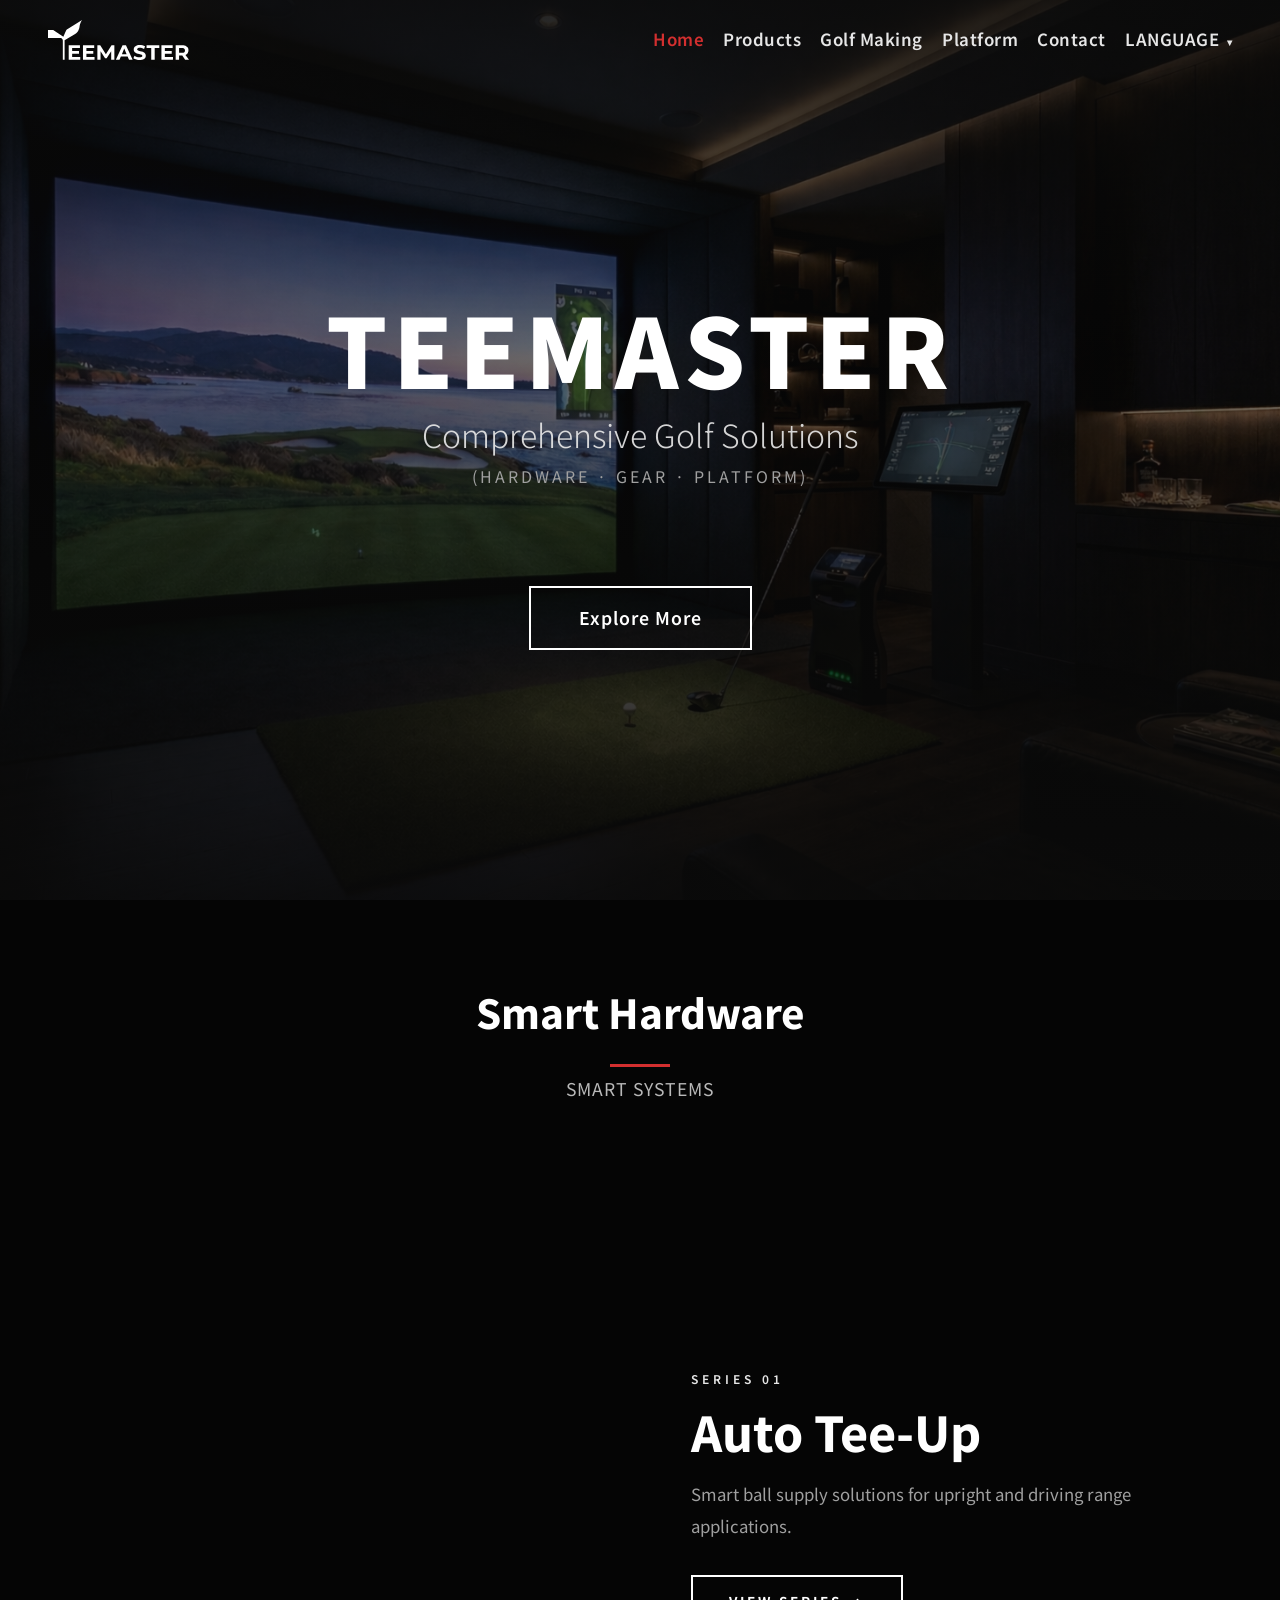
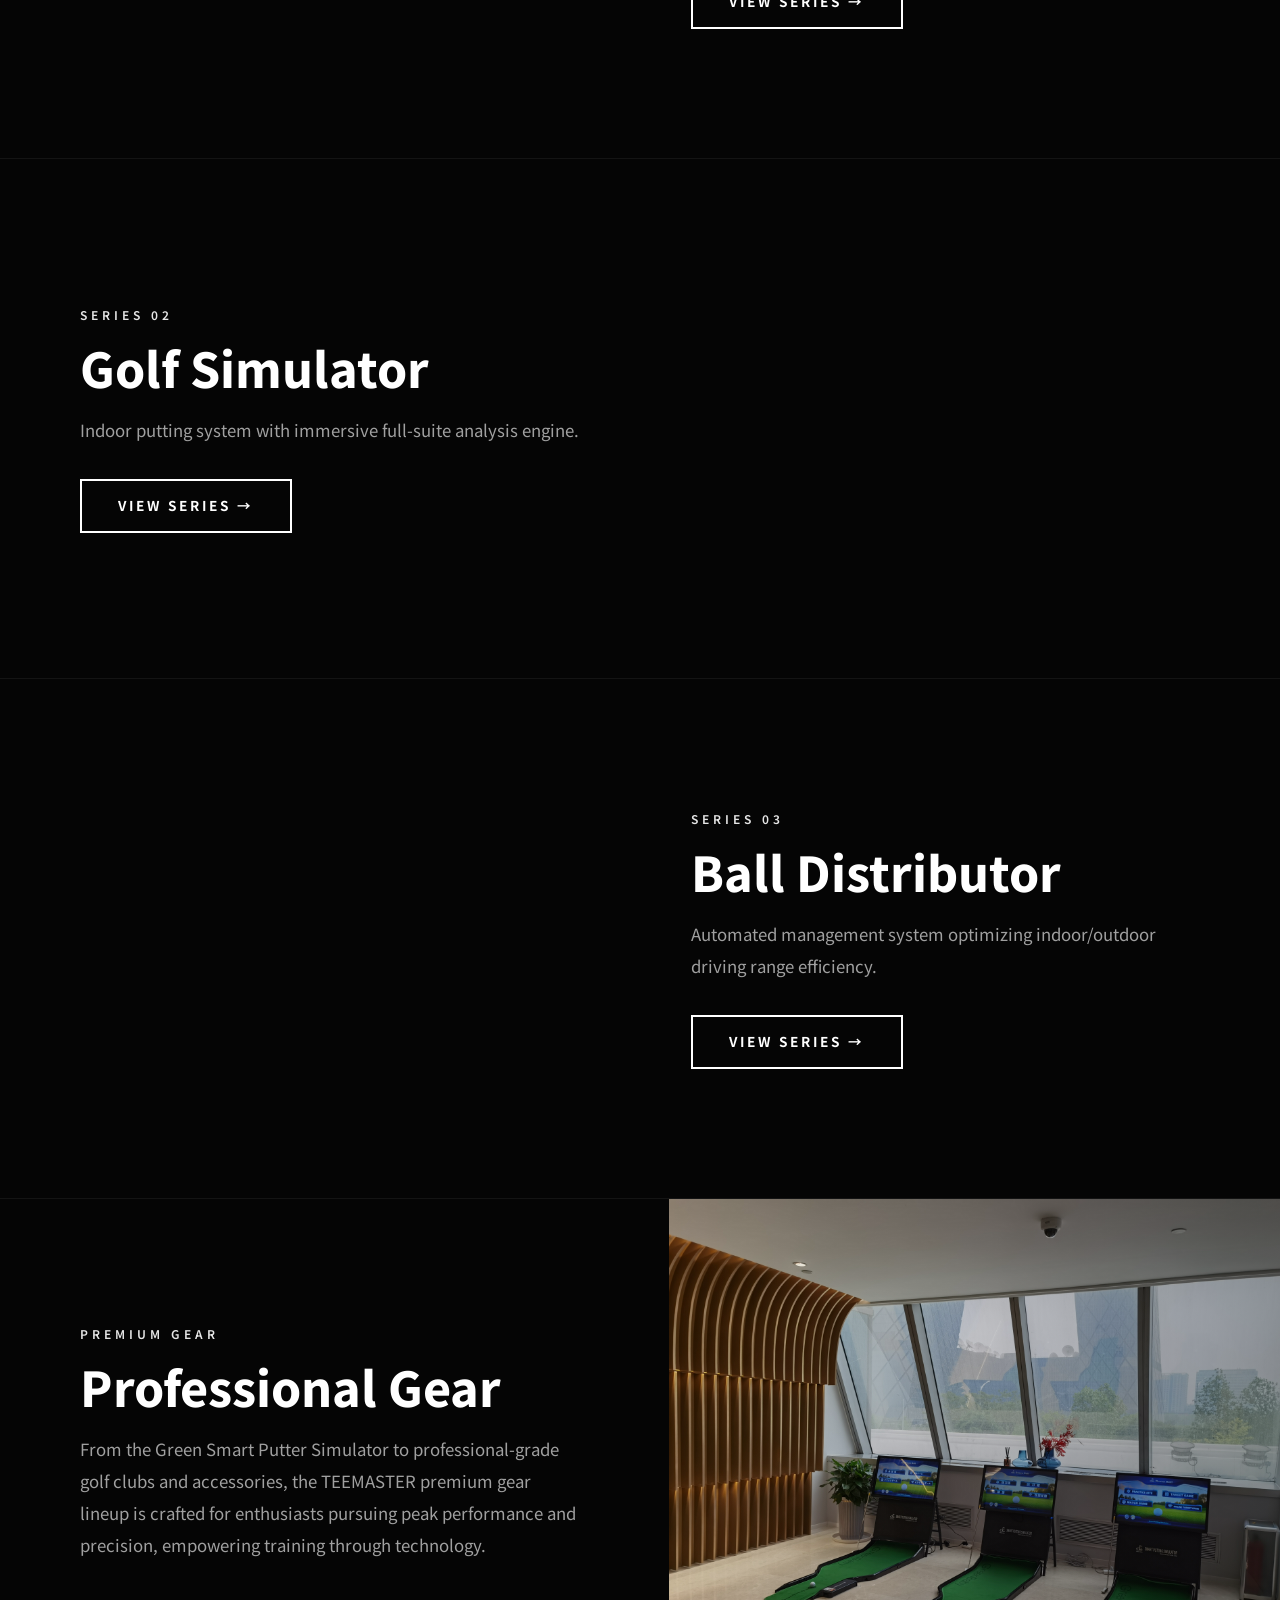
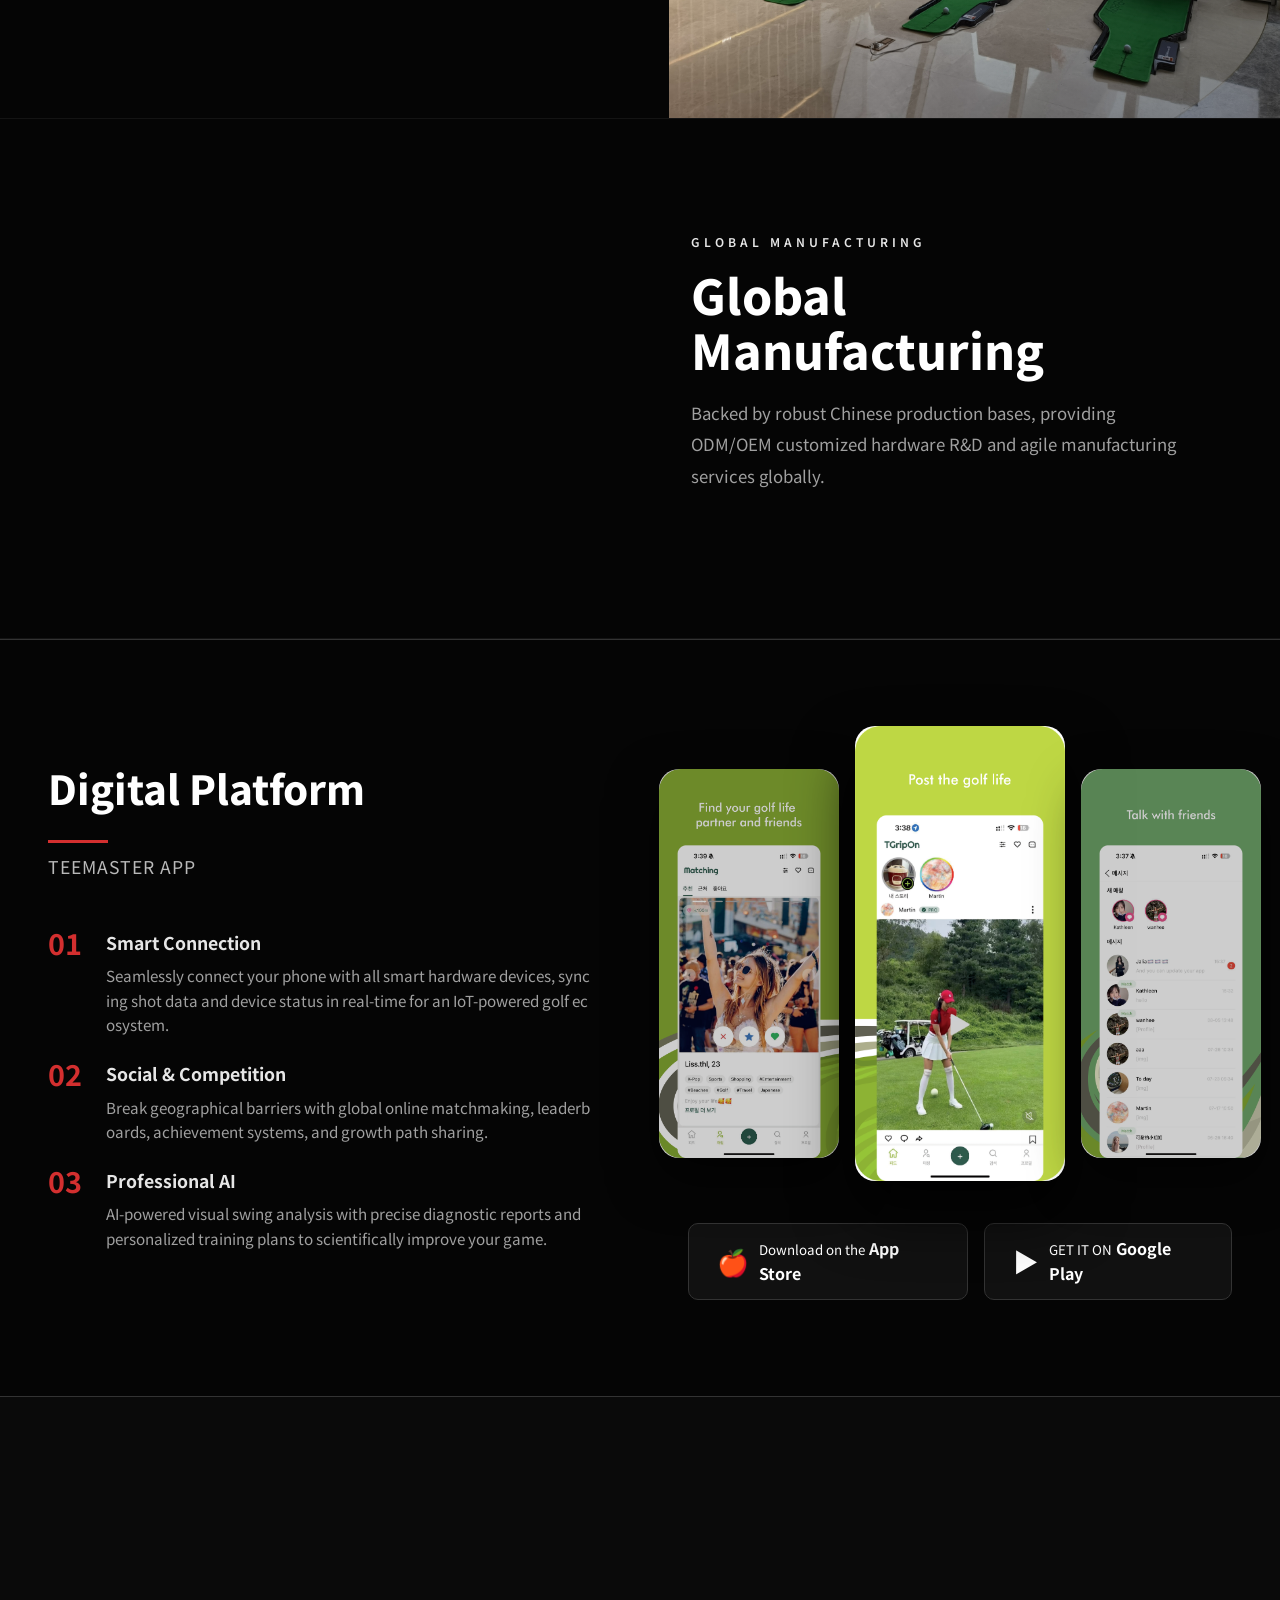
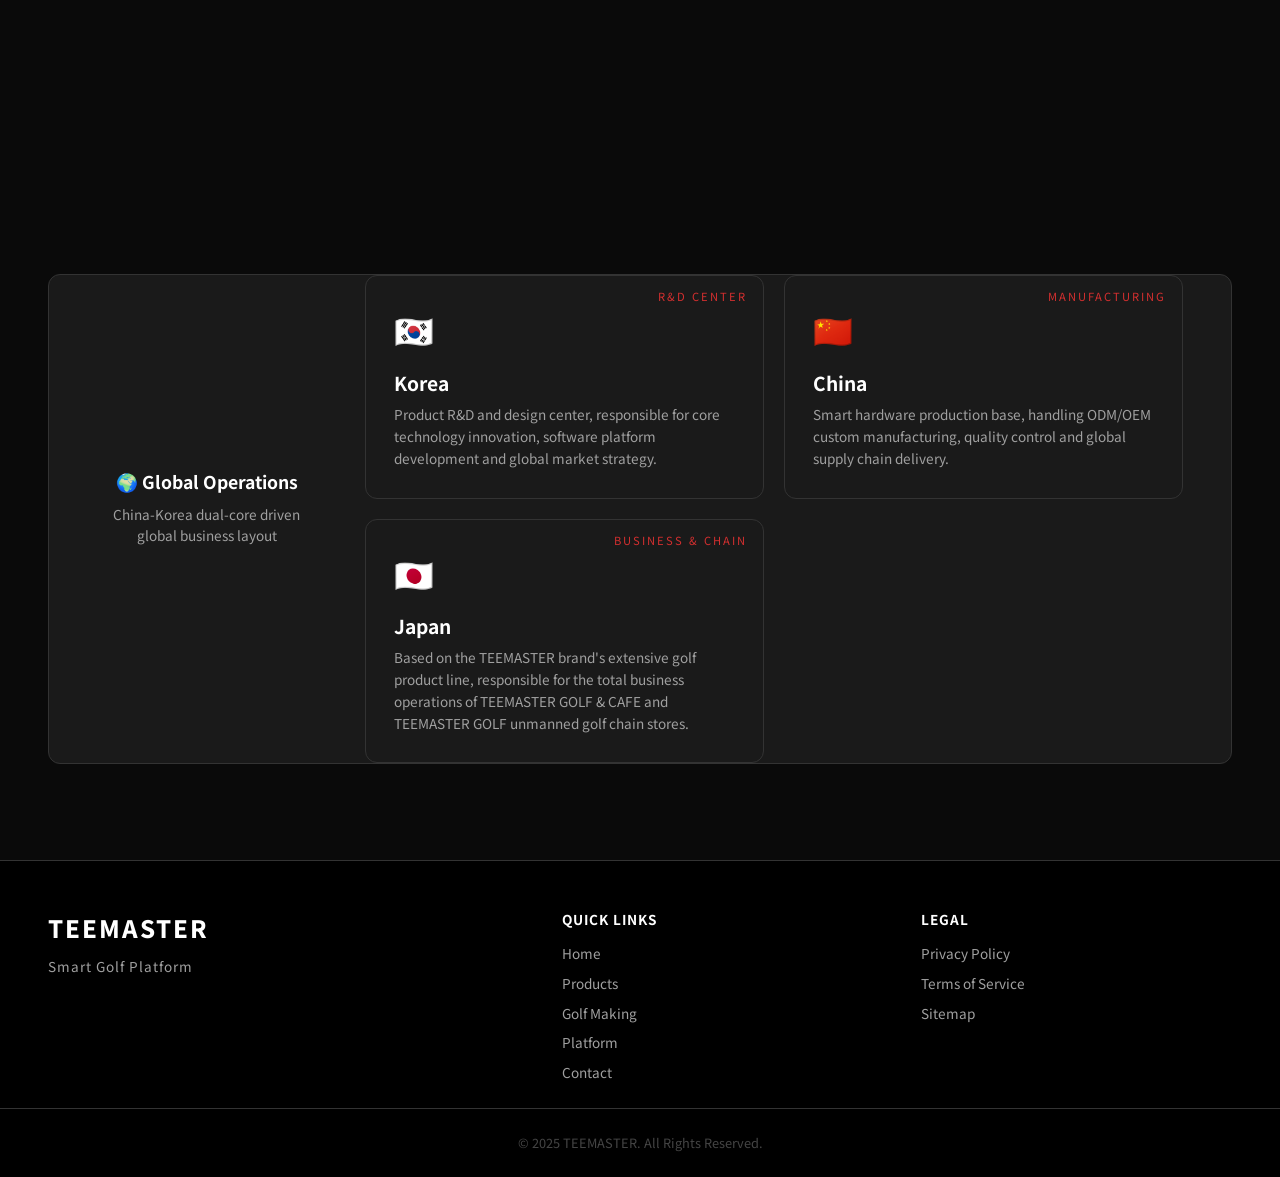
==== commit 9d6b44d5: "新增品牌logo" ====
--- a/index.html
+++ b/index.html
@@ -75,7 +75,9 @@
 
   <header class="tm-header" id="tm-header">
     <div class="tm-header-container">
-      <a href="index.html" class="tm-logo">TEEMASTER</a>
+      <a href="index.html" class="tm-logo">
+        <img src="img/brand/TEEMASTER-LOGO-BANNER-W.svg" alt="TEEMASTER" class="tm-logo-img">
+      </a>
       <nav class="tm-nav">
         <ul class="tm-nav-list">
           <li data-mega-col="0"><a href="index.html#hero" data-i18n="nav-home">首页</a></li>
--- a/css/header.css
+++ b/css/header.css
@@ -28,11 +28,16 @@
 }
 
 .tm-logo {
-    font-size: 1.5rem;
-    font-weight: 800;
-    color: var(--tm-color-text);
-    letter-spacing: 2px;
-    text-transform: uppercase;
+    display: flex;
+    align-items: center;
+    height: 40px; /* Logo 容器高度 */
+    text-decoration: none;
+}
+
+.tm-logo-img {
+    height: 100%;
+    width: auto;
+    display: block;
 }
 
 .tm-nav-list {
